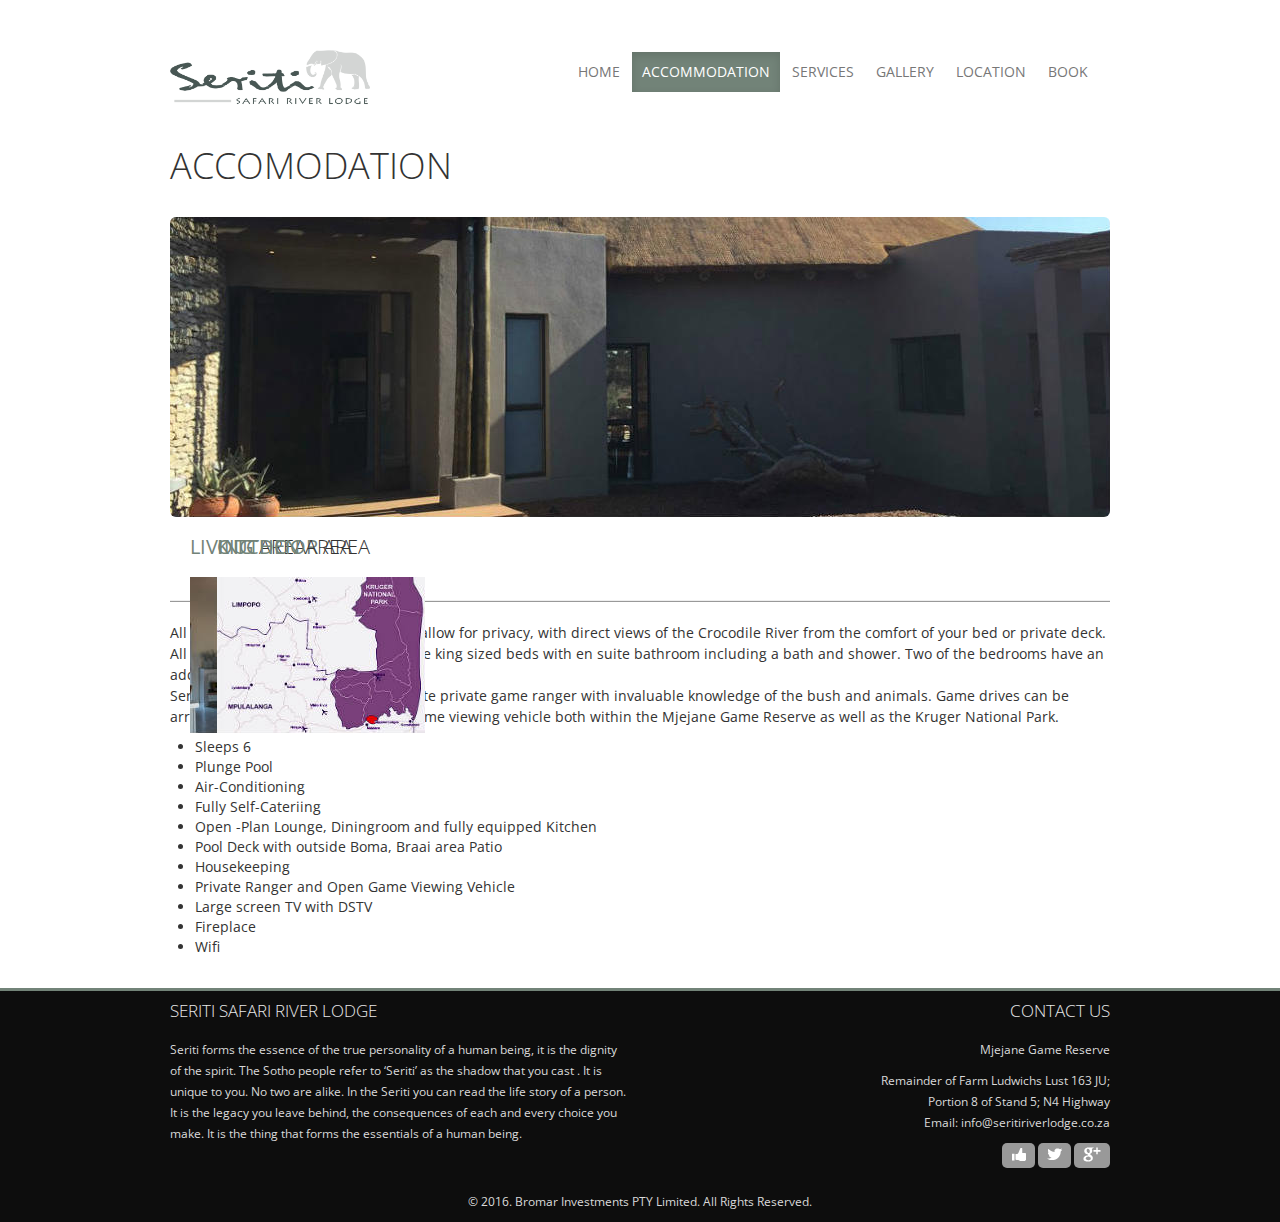
==== accomodation.html @ efa64977 "Latest Update" ====
<!DOCTYPE html>
<html lang="en"><head>
	<meta http-equiv="content-type" content="text/html; charset=UTF-8">
    <meta charset="utf-8">
    <title>Seriti Safari River Lodge</title>
    <link href="images/favicon.ico" rel="icon" type="image/x-icon" />
    <meta name="viewport" content="width=device-width, initial-scale=1.0">
    <meta name="description" content="">
    <meta name="author" content="">
	

	<link rel="stylesheet" href="bootstrap/css/bootstrap.min.css" type="text/css">
	<link rel="stylesheet" href="bootstrap/css/bootstrap-responsive.min.css" type="text/css">
	<link rel="stylesheet" href="css/hotel.css" type="text/css">
	<link rel="stylesheet" href="css/hotel-responsive.css" type="text/css">

		<link rel="stylesheet" href="js/slider/default.css" type="text/css" media="screen" />
	<link rel="stylesheet" href="css/nivo-slider.css" type="text/css" media="screen" />
	<link rel="stylesheet" href="css/socialcount-with-icons.css" type="text/css" media="screen" />
	
	<style>
		div.ui-datepicker{
			font-size:11px;
		}
	</style>
		
    <!--[if lt IE 9]>
		<link rel="stylesheet" href="css/bootstrap_ie7.css" type="text/css">
		<script src="http://html5shim.googlecode.com/svn/trunk/html5.js"></script>
	<![endif]-->
	
</head>

<body>
	<style>
  body {
    padding-top: 50px;
  }
  @media (max-width: 980px) {
    body {
      padding-top: 20px;
    }
  }
</style>

		<div class="container-fluid">
		  <div class="row"><!-- start header -->
			<div class="span4 logo">
							<a href="index.html"><img src="images/seritilogocar.jpg" alt="" width="200" height="100"/></a>						
            </div>
					
					<div class="row">
					  <div class="span8 pull-right main_menu">
					    <div class="navbar">
					      <div class="container pull-right"> <a class="btn btn-navbar" data-toggle="collapse" data-target=".nav-collapse"> <span class="icon-bar"></span> <span class="icon-bar"></span> <span class="icon-bar"></span> </a>
					        <div class="nav-collapse">
					          <ul class="nav nav-pills">
					            <li class=""><a href="index.html">Home</a></li>
					            <li class="active"><a href="accomodation.html">Accommodation</a></li>
					            <li class=""><a href="facilities.html">Services</a></li>
					            <li class=""><a href="gallery.html">Gallery</a></li>
					            <li class=""><a href="map.html">Location</a></li>
					            <li class=""><a href="book-start.html">Book</a></li>
				              </ul>
				            </div>
					        <!-- /.nav-collapse -->
				          </div>
				        </div>
					    <!-- /navbar -->
				      </div>
						
					
					
				</div>
</div>

<!-- end header -->

<!--Start of Main Section  --> 

<div class="row-fluid">	
	<div class="span12"> 
     	<br>
        <h1> Accomodation </h1>
        <br> 
        <div class="row-fluid">       
       	<img src="images/940x300Placeholderfrontlodge.jpg" alt="lodge outside" width="940" height="300" class="img-rounded"/>
        </div>
      
      <div class="container-fluid">
      <div class="row-fluid">
      	<div class="span4">
        <h3><span>LIVING</span> AREA</h3>
        <img src="images/208x156Accomodation.jpg" alt=""/>        
        </div>
        <div class="span4">
            <h3><span>OUTDOOR</span> AREA</h3>
              <img src="images/208x156mommirror.jpg" alt=""/>
        </div>
        <div class="span4">
      <h3><span>KITCHEN</span> AREA</h3>
      <img src="images/208x156map-kruger-parkpurple_4.jpg" alt=""/>  
      </div>      
        
        <br>
         <br>
          <br>
      </div>  
       </div>  
                              
        
   	</div>	 
	
</div>	

<hr />

<p>All bedrooms have been designed to allow for privacy, with direct views of the Crocodile River from the comfort of your bed or private deck. All bedrooms are air conditioned, have king sized beds with en suite bathroom including a bath and shower. Two of the bedrooms have an additional outdoor shower.
<br>
Seriti River Lodge has a full time on site private game ranger with invaluable knowledge of the bush and animals. Game drives can be arranged in your own private open game viewing vehicle both within the Mjejane Game Reserve as well as the Kruger National Park.

<br>

<ul> 
	<li>Sleeps 6</li>
	<li>Plunge Pool</li>
	<li>Air-Conditioning</li>
	<li>Fully Self-Cateriing</li>
	<li>Open -Plan Lounge, Diningroom and fully equipped Kitchen</li>
	<li>Pool Deck with outside Boma, Braai area Patio</li>
	<li>Housekeeping</li>
	<li>Private Ranger and Open Game Viewing Vehicle</li>
	<li>Large screen TV with DSTV</li>
	<li>Fireplace</li>
	<li>Wifi</li>
</ul>
</p>
                <br/>
</div>
<!-- /end of main section -->

<footer>
	<div class="container-fluid">
	<div class="row footer_section_pre">

	<div class="span6">
		<h4>Seriti Safari river lodge<span class="line"></span></h4>
<p> Seriti forms the essence of the true personality of a human being, it is the dignity of the spirit. The Sotho people refer to ‘Seriti’ as the shadow that you cast . 
It is unique to you. No two are alike. In the Seriti you can read the life story of a person. It is the legacy you leave behind, the consequences of each and every choice you make.  It is the thing that forms the essentials of a human being. </p>

       
	</div>
	<div class="span6" style="text-align:Right">
	  <h4 style="text-align:Right">Contact us<span class="line"></span></h4>
		<p>Mjejane Game Reserve</p>
		<p>Remainder of Farm Ludwichs Lust 163 JU;<br />
		  Portion 8 of Stand 5; N4 Highway<br />
	    Email: info@seritiriverlodge.co.za</p>

		<ul data-facebook-action="recommend" data-url="#" class="socialcount socialcount-small recommend grade-a">
		  <li class="facebook"><a title="Share on Facebook" href="https://www.facebook.com/seritiriverlodge/"><span class="social-icon icon-facebook"></span><span class="count"></span></a></li>
			<li class="twitter"><a title="Share on Twitter" href="https://twitter.com/intent/tweet?text=#"><span class="social-icon icon-twitter"></span><span class="count"></span></a></li>
			<li class="googleplus"><a title="Share on Google Plus" href="https://plus.appsarea.com/share?url=#"><span class="social-icon icon-googleplus"></span><span class="count"></span></a></li>
		</ul>
		<br />
	</div>
    
     <div class="span12">
		<p class="copy" span 12 style="text-align:center">© 2016. Bromar Investments PTY Limited. All Rights Reserved.</p>
        </div>
</div>
	
	</div>
	
	
</footer>

	<script src="http://maps.google.com/maps/api/js?sensor=false"></script>
	<script type="text/javascript" src="js/jquery.js"></script>
	<script type="text/javascript" src="js/jquery-ui.js"></script>
	<script type="text/javascript" src="bootstrap/js/bootstrap.js"></script>
	<script type="text/javascript" src="js/jquery.nivo.slider.js"></script>
	<script type="text/javascript" src="js/socialcount.min.js"></script>
	<script src="js/jquery.quicksand.js" type="text/javascript"></script>

	<script type="text/javascript" src="js/global.js"></script>
</body>
</html>
---- css/hotel.css ----
/*@white: #C2C2C2;*/
@import url('http://fonts.googleapis.com/css?family=Open+Sans:400,700,300&amp;subset=latin,cyrillic,greek');
article,
aside,
details,
figcaption,
figure,
footer,
header,
hgroup,
nav,
section {
  display: block;
}
audio,
canvas,
video {
  display: inline-block;
  *display: inline;
  *zoom: 1;
}
audio:not([controls]) {
  display: none;
}
html {
  font-size: 100%;
  -webkit-text-size-adjust: 100%;
  -ms-text-size-adjust: 100%;
}
a:focus {
  outline: thin dotted #333;
  outline: 5px auto -webkit-focus-ring-color;
  outline-offset: -2px;
}
a:hover,
a:active {
  outline: 0;
}
sub,
sup {
  position: relative;
  font-size: 75%;
  line-height: 0;
  vertical-align: baseline;
}
sup {
  top: -0.5em;
}
sub {
  bottom: -0.25em;
}
img {
  /* Responsive images (ensure images don't scale beyond their parents) */

  max-width: 100%;
  /* Part 1: Set a maxium relative to the parent */

  width: auto\9;
  /* IE7-8 need help adjusting responsive images */

  height: auto;
  /* Part 2: Scale the height according to the width, otherwise you get stretching */

  vertical-align: middle;
  border: 0;
  -ms-interpolation-mode: bicubic;
}
#map_canvas img,
.google-maps img {
  max-width: none;
}
button,
input,
select,
textarea {
  margin: 0;
  font-size: 100%;
  vertical-align: middle;
}
button,
input {
  *overflow: visible;
  line-height: normal;
}
button::-moz-focus-inner,
input::-moz-focus-inner {
  padding: 0;
  border: 0;
}
button,
html input[type="button"],
input[type="reset"],
input[type="submit"] {
  -webkit-appearance: button;
  cursor: pointer;
}
label,
select,
button,
input[type="button"],
input[type="reset"],
input[type="submit"],
input[type="radio"],
input[type="checkbox"] {
  cursor: pointer;
}
input[type="search"] {
  -webkit-box-sizing: content-box;
  -moz-box-sizing: content-box;
  box-sizing: content-box;
  -webkit-appearance: textfield;
}
input[type="search"]::-webkit-search-decoration,
input[type="search"]::-webkit-search-cancel-button {
  -webkit-appearance: none;
}
textarea {
  overflow: auto;
  vertical-align: top;
}
@media print {
  * {
    text-shadow: none !important;
    color: #000 !important;
    background: transparent !important;
    box-shadow: none !important;
  }
  a,
  a:visited {
    text-decoration: underline;
  }
  a[href]:after {
    content: " (" attr(href) ")";
  }
  abbr[title]:after {
    content: " (" attr(title) ")";
  }
  .ir a:after,
  a[href^="javascript:"]:after,
  a[href^="#"]:after {
    content: "";
  }
  pre,
  blockquote {
    border: 1px solid #999;
    page-break-inside: avoid;
  }
  thead {
    display: table-header-group;
  }
  tr,
  img {
    page-break-inside: avoid;
  }
  img {
    max-width: 100% !important;
  }
  @page  {
    margin: 0.5cm;
  }
  p,
  h2,
  h3 {
    orphans: 3;
    widows: 3;
  }
  h2,
  h3 {
    page-break-after: avoid;
  }
}
/*@white: #C2C2C2;*/
/*@red:                   #9d261d;*/
.clearfix {
  *zoom: 1;
}
.clearfix:before,
.clearfix:after {
  display: table;
  content: "";
  line-height: 0;
}
.clearfix:after {
  clear: both;
}
.hide-text {
  font: 0/0 a;
  color: transparent;
  text-shadow: none;
  background-color: transparent;
  border: 0;
}
.input-block-level {
  display: block;
  width: 100%;
  min-height: 30px;
  -webkit-box-sizing: border-box;
  -moz-box-sizing: border-box;
  box-sizing: border-box;
}
body {
  margin: 0;
  font-family: "Open Sans", Helvetica, Arial, sans-serif;
  font-size: 14px;
  line-height: 20px;
  color: #333333;
  background-color: #ffffff;
}
a {
  color: rgba(114,131,120,1);
  text-decoration: none;
}
a:hover {
  color: #6e0a04;
  text-decoration: underline;
}
.img-rounded {
  -webkit-border-radius: 6px;
  -moz-border-radius: 6px;
  border-radius: 6px;
}
.img-polaroid {
  padding: 4px;
  background-color: #fff;
  border: 1px solid #ccc;
  border: 1px solid rgba(0, 0, 0, 0.2);
  -webkit-box-shadow: 0 1px 3px rgba(0, 0, 0, 0.1);
  -moz-box-shadow: 0 1px 3px rgba(0, 0, 0, 0.1);
  box-shadow: 0 1px 3px rgba(0, 0, 0, 0.1);
}
.img-circle {
  -webkit-border-radius: 500px;
  -moz-border-radius: 500px;
  border-radius: 500px;
}
.row {
  margin-left: -20px;
  *zoom: 1;
}
.row:before,
.row:after {
  display: table;
  content: "";
  line-height: 0;
}
.row:after {
  clear: both;
}
[class*="span"] {
  float: left;
  min-height: 1px;
  margin-left: 20px;
}
.container,
.navbar-static-top .container,
.navbar-fixed-top .container,
.navbar-fixed-bottom .container {
  width: 940px;
}
.span12 {
  width: 940px;
}
.span11 {
  width: 860px;
}
.span10 {
  width: 780px;
}
.span9 {
  width: 700px;
}
.span8 {
  width: 620px;
}
.span7 {
  width: 540px;
}
.span6 {
  width: 460px;
}
.span5 {
  width: 380px;
}
.span4 {
  width: 300px;
}
.span3 {
  width: 220px;
}
.span2 {
  width: 140px;
}
.span1 {
  width: 60px;
}
.offset12 {
  margin-left: 980px;
}
.offset11 {
  margin-left: 900px;
}
.offset10 {
  margin-left: 820px;
}
.offset9 {
  margin-left: 740px;
}
.offset8 {
  margin-left: 660px;
}
.offset7 {
  margin-left: 580px;
}
.offset6 {
  margin-left: 500px;
}
.offset5 {
  margin-left: 420px;
}
.offset4 {
  margin-left: 340px;
}
.offset3 {
  margin-left: 260px;
}
.offset2 {
  margin-left: 180px;
}
.offset1 {
  margin-left: 100px;
}
.row-fluid {
  width: 100%;
  *zoom: 1;
}
.row-fluid:before,
.row-fluid:after {
  display: table;
  content: "";
  line-height: 0;
}
.row-fluid:after {
  clear: both;
}
.row-fluid [class*="span"] {
  display: block;
  width: 100%;
  min-height: 30px;
  -webkit-box-sizing: border-box;
  -moz-box-sizing: border-box;
  box-sizing: border-box;
  float: left;
  margin-left: 2.127659574468085%;
  *margin-left: 2.074468085106383%;
}
.row-fluid [class*="span"]:first-child {
  margin-left: 0;
}
.row-fluid .controls-row [class*="span"] + [class*="span"] {
  margin-left: 2.127659574468085%;
}
.row-fluid .span12 {
  width: 100%;
  *width: 99.94680851063829%;
}
.row-fluid .span11 {
  width: 91.48936170212765%;
  *width: 91.43617021276594%;
}
.row-fluid .span10 {
  width: 82.97872340425532%;
  *width: 82.92553191489361%;
}
.row-fluid .span9 {
  width: 74.46808510638297%;
  *width: 74.41489361702126%;
}
.row-fluid .span8 {
  width: 65.95744680851064%;
  *width: 65.90425531914893%;
}
.row-fluid .span7 {
  width: 57.44680851063829%;
  *width: 57.39361702127659%;
}
.row-fluid .span6 {
  width: 48.93617021276595%;
  *width: 48.88297872340425%;
}
.row-fluid .span5 {
  width: 40.42553191489362%;
  *width: 40.37234042553192%;
}
.row-fluid .span4 {
  width: 31.914893617021278%;
  *width: 31.861702127659576%;
}
.row-fluid .span3 {
  width: 23.404255319148934%;
  *width: 23.351063829787233%;
}
.row-fluid .span2 {
  width: 14.893617021276595%;
  *width: 14.840425531914894%;
}
.row-fluid .span1 {
  width: 6.382978723404255%;
  *width: 6.329787234042553%;
}
.row-fluid .offset12 {
  margin-left: 104.25531914893617%;
  *margin-left: 104.14893617021275%;
}
.row-fluid .offset12:first-child {
  margin-left: 102.12765957446808%;
  *margin-left: 102.02127659574467%;
}
.row-fluid .offset11 {
  margin-left: 95.74468085106382%;
  *margin-left: 95.6382978723404%;
}
.row-fluid .offset11:first-child {
  margin-left: 93.61702127659574%;
  *margin-left: 93.51063829787232%;
}
.row-fluid .offset10 {
  margin-left: 87.23404255319149%;
  *margin-left: 87.12765957446807%;
}
.row-fluid .offset10:first-child {
  margin-left: 85.1063829787234%;
  *margin-left: 84.99999999999999%;
}
.row-fluid .offset9 {
  margin-left: 78.72340425531914%;
  *margin-left: 78.61702127659572%;
}
.row-fluid .offset9:first-child {
  margin-left: 76.59574468085106%;
  *margin-left: 76.48936170212764%;
}
.row-fluid .offset8 {
  margin-left: 70.2127659574468%;
  *margin-left: 70.10638297872339%;
}
.row-fluid .offset8:first-child {
  margin-left: 68.08510638297872%;
  *margin-left: 67.9787234042553%;
}
.row-fluid .offset7 {
  margin-left: 61.70212765957446%;
  *margin-left: 61.59574468085106%;
}
.row-fluid .offset7:first-child {
  margin-left: 59.574468085106375%;
  *margin-left: 59.46808510638297%;
}
.row-fluid .offset6 {
  margin-left: 53.191489361702125%;
  *margin-left: 53.085106382978715%;
}
.row-fluid .offset6:first-child {
  margin-left: 51.063829787234035%;
  *margin-left: 50.95744680851063%;
}
.row-fluid .offset5 {
  margin-left: 44.68085106382979%;
  *margin-left: 44.57446808510638%;
}
.row-fluid .offset5:first-child {
  margin-left: 42.5531914893617%;
  *margin-left: 42.4468085106383%;
}
.row-fluid .offset4 {
  margin-left: 36.170212765957444%;
  *margin-left: 36.06382978723405%;
}
.row-fluid .offset4:first-child {
  margin-left: 34.04255319148936%;
  *margin-left: 33.93617021276596%;
}
.row-fluid .offset3 {
  margin-left: 27.659574468085104%;
  *margin-left: 27.5531914893617%;
}
.row-fluid .offset3:first-child {
  margin-left: 25.53191489361702%;
  *margin-left: 25.425531914893618%;
}
.row-fluid .offset2 {
  margin-left: 19.148936170212764%;
  *margin-left: 19.04255319148936%;
}
.row-fluid .offset2:first-child {
  margin-left: 17.02127659574468%;
  *margin-left: 16.914893617021278%;
}
.row-fluid .offset1 {
  margin-left: 10.638297872340425%;
  *margin-left: 10.53191489361702%;
}
.row-fluid .offset1:first-child {
  margin-left: 8.51063829787234%;
  *margin-left: 8.404255319148938%;
}
[class*="span"].hide,
.row-fluid [class*="span"].hide {
  display: none;
}
[class*="span"].pull-right,
.row-fluid [class*="span"].pull-right {
  float: right;
}
.container {
  margin-right: auto;
  margin-left: auto;
  *zoom: 1;
}
.container:before,
.container:after {
  display: table;
  content: "";
  line-height: 0;
}
.container:after {
  clear: both;
}
.container-fluid {
  padding-right: 20px;
  padding-left: 20px;
  *zoom: 1;
}
.container-fluid:before,
.container-fluid:after {
  display: table;
  content: "";
  line-height: 0;
}
.container-fluid:after {
  clear: both;
}
p {
  margin: 0 0 10px;
}
.lead {
  margin-bottom: 20px;
  font-size: 21px;
  font-weight: 200;
  line-height: 30px;
}
small {
  font-size: 85%;
}
strong {
  font-weight: bold;
}
em {
  font-style: italic;
}
cite {
  font-style: normal;
}
.muted {
  color: #999999;
}
a.muted:hover {
  color: #808080;
}
.text-warning {
  color: #c09853;
}
a.text-warning:hover {
  color: #a47e3c;
}
.text-error {
  color: #b94a48;
}
a.text-error:hover {
  color: #953b39;
}
.text-info {
  color: #3a87ad;
}
a.text-info:hover {
  color: #2d6987;
}
.text-success {
  color: #468847;
}
a.text-success:hover {
  color: #356635;
}
h1,
h2,
h3,
h4,
h5,
h6 {
  margin: 10px 0;
  font-family: inherit;
  font-weight: 100;
  line-height: 20px;
  color: inherit;
  text-rendering: optimizelegibility;
}
h1 small,
h2 small,
h3 small,
h4 small,
h5 small,
h6 small {
  font-weight: normal;
  line-height: 1;
  color: #999999;
}
h1,
h2,
h3 {
  line-height: 40px;
}
h1 {
  font-size: 38.5px;
}
h2 {
  font-size: 31.5px;
}
h3 {
  font-size: 24.5px;
}
h4 {
  font-size: 17.5px;
}
h5 {
  font-size: 14px;
}
h6 {
  font-size: 11.9px;
}
h1 small {
  font-size: 24.5px;
}
h2 small {
  font-size: 17.5px;
}
h3 small {
  font-size: 14px;
}
h4 small {
  font-size: 14px;
}
.page-header {
  padding-bottom: 9px;
  margin: 20px 0 30px;
  border-bottom: 1px solid #eeeeee;
}
ul,
ol {
  padding: 0;
  margin: 0 0 10px 25px;
}
ul ul,
ul ol,
ol ol,
ol ul {
  margin-bottom: 0;
}
li {
  line-height: 20px;
}
ul.unstyled,
ol.unstyled {
  margin-left: 0;
  list-style: none;
}
ul.inline,
ol.inline {
  margin-left: 0;
  list-style: none;
}
ul.inline  > li,
ol.inline  > li {
  display: inline-block;
  padding-left: 5px;
  padding-right: 5px;
}
dl {
  margin-bottom: 20px;
}
dt,
dd {
  line-height: 20px;
}
dt {
  font-weight: bold;
}
dd {
  margin-left: 10px;
}
.dl-horizontal {
  *zoom: 1;
}
.dl-horizontal:before,
.dl-horizontal:after {
  display: table;
  content: "";
  line-height: 0;
}
.dl-horizontal:after {
  clear: both;
}
.dl-horizontal dt {
  float: left;
  width: 160px;
  clear: left;
  text-align: right;
  overflow: hidden;
  text-overflow: ellipsis;
  white-space: nowrap;
}
.dl-horizontal dd {
  margin-left: 180px;
}
hr {
  margin: 20px 0;
  border: 0;
  border-top: 1px solid #eeeeee;
  border-bottom: 1px solid #ffffff;
}
abbr[title],
abbr[data-original-title] {
  cursor: help;
  border-bottom: 1px dotted #999999;
}
abbr.initialism {
  font-size: 90%;
  text-transform: uppercase;
}
blockquote {
  padding: 0 0 0 15px;
  margin: 0 0 20px;
  border-left: 5px solid #eeeeee;
}
blockquote p {
  margin-bottom: 0;
  font-size: 16px;
  font-weight: 300;
  line-height: 25px;
}
blockquote small {
  display: block;
  line-height: 20px;
  color: #999999;
}
blockquote small:before {
  content: '\2014 \00A0';
}
blockquote.pull-right {
  float: right;
  padding-right: 15px;
  padding-left: 0;
  border-right: 5px solid #eeeeee;
  border-left: 0;
}
blockquote.pull-right p,
blockquote.pull-right small {
  text-align: right;
}
blockquote.pull-right small:before {
  content: '';
}
blockquote.pull-right small:after {
  content: '\00A0 \2014';
}
q:before,
q:after,
blockquote:before,
blockquote:after {
  content: "";
}
address {
  display: block;
  margin-bottom: 20px;
  font-style: normal;
  line-height: 20px;
}
code,
pre {
  padding: 0 3px 2px;
  font-family: Monaco, Menlo, Consolas, "Courier New", monospace;
  font-size: 12px;
  color: #333333;
  -webkit-border-radius: 3px;
  -moz-border-radius: 3px;
  border-radius: 3px;
}
code {
  padding: 2px 4px;
  color: #d14;
  background-color: #f7f7f9;
  border: 1px solid #e1e1e8;
  white-space: nowrap;
}
pre {
  display: block;
  padding: 9.5px;
  margin: 0 0 10px;
  font-size: 13px;
  line-height: 20px;
  word-break: break-all;
  word-wrap: break-word;
  white-space: pre;
  white-space: pre-wrap;
  background-color: #f5f5f5;
  border: 1px solid #ccc;
  border: 1px solid rgba(0, 0, 0, 0.15);
  -webkit-border-radius: 4px;
  -moz-border-radius: 4px;
  border-radius: 4px;
}
pre.prettyprint {
  margin-bottom: 20px;
}
pre code {
  padding: 0;
  color: inherit;
  white-space: pre;
  white-space: pre-wrap;
  background-color: transparent;
  border: 0;
}
.pre-scrollable {
  max-height: 340px;
  overflow-y: scroll;
}
form {
  margin: 0 0 20px;
}
fieldset {
  padding: 0;
  margin: 0;
  border: 0;
}
legend {
  display: block;
  width: 100%;
  padding: 0;
  margin-bottom: 20px;
  font-size: 21px;
  line-height: 40px;
  color: #333333;
  border: 0;
  border-bottom: 1px solid #e5e5e5;
}
legend small {
  font-size: 15px;
  color: #999999;
}
label,
input,
button,
select,
textarea {
  font-size: 14px;
  font-weight: normal;
  line-height: 20px;
}
input,
button,
select,
textarea {
  font-family: "Open Sans", Helvetica, Arial, sans-serif;
}
label {
  display: block;
  margin-bottom: 5px;
}
select,
textarea,
input[type="text"],
input[type="password"],
input[type="datetime"],
input[type="datetime-local"],
input[type="date"],
input[type="month"],
input[type="time"],
input[type="week"],
input[type="number"],
input[type="email"],
input[type="url"],
input[type="search"],
input[type="tel"],
input[type="color"],
.uneditable-input {
  display: inline-block;
  height: 20px;
  padding: 4px 6px;
  margin-bottom: 10px;
  font-size: 14px;
  line-height: 20px;
  color: #555555;
  -webkit-border-radius: 3px;
  -moz-border-radius: 3px;
  border-radius: 3px;
  vertical-align: middle;
}
input,
textarea,
.uneditable-input {
  width: 206px;
}
textarea {
  height: auto;
}
textarea,
input[type="text"],
input[type="password"],
input[type="datetime"],
input[type="datetime-local"],
input[type="date"],
input[type="month"],
input[type="time"],
input[type="week"],
input[type="number"],
input[type="email"],
input[type="url"],
input[type="search"],
input[type="tel"],
input[type="color"],
.uneditable-input {
  background-color: #ffffff;
  border: 1px solid #cccccc;
  -webkit-box-shadow: inset 0 1px 1px rgba(0, 0, 0, 0.075);
  -moz-box-shadow: inset 0 1px 1px rgba(0, 0, 0, 0.075);
  box-shadow: inset 0 1px 1px rgba(0, 0, 0, 0.075);
  -webkit-transition: border linear .2s, box-shadow linear .2s;
  -moz-transition: border linear .2s, box-shadow linear .2s;
  -o-transition: border linear .2s, box-shadow linear .2s;
  transition: border linear .2s, box-shadow linear .2s;
}
textarea:focus,
input[type="text"]:focus,
input[type="password"]:focus,
input[type="datetime"]:focus,
input[type="datetime-local"]:focus,
input[type="date"]:focus,
input[type="month"]:focus,
input[type="time"]:focus,
input[type="week"]:focus,
input[type="number"]:focus,
input[type="email"]:focus,
input[type="url"]:focus,
input[type="search"]:focus,
input[type="tel"]:focus,
input[type="color"]:focus,
.uneditable-input:focus {
  border-color: rgba(82, 168, 236, 0.8);
  outline: 0;
  outline: thin dotted \9;
  /* IE6-9 */

  -webkit-box-shadow: inset 0 1px 1px rgba(0,0,0,.075), 0 0 8px rgba(82,168,236,.6);
  -moz-box-shadow: inset 0 1px 1px rgba(0,0,0,.075), 0 0 8px rgba(82,168,236,.6);
  box-shadow: inset 0 1px 1px rgba(0,0,0,.075), 0 0 8px rgba(82,168,236,.6);
}
input[type="radio"],
input[type="checkbox"] {
  margin: 4px 0 0;
  *margin-top: 0;
  /* IE7 */

  margin-top: 1px \9;
  /* IE8-9 */

  line-height: normal;
}
input[type="file"],
input[type="image"],
input[type="submit"],
input[type="reset"],
input[type="button"],
input[type="radio"],
input[type="checkbox"] {
  width: auto;
}
select,
input[type="file"] {
  height: 30px;
  /* In IE7, the height of the select element cannot be changed by height, only font-size */

  *margin-top: 4px;
  /* For IE7, add top margin to align select with labels */

  line-height: 30px;
}
select {
  width: 220px;
  border: 1px solid #cccccc;
  background-color: #ffffff;
}
select[multiple],
select[size] {
  height: auto;
}
select:focus,
input[type="file"]:focus,
input[type="radio"]:focus,
input[type="checkbox"]:focus {
  outline: thin dotted #333;
  outline: 5px auto -webkit-focus-ring-color;
  outline-offset: -2px;
}
.uneditable-input,
.uneditable-textarea {
  color: #999999;
  background-color: #fcfcfc;
  border-color: #cccccc;
  -webkit-box-shadow: inset 0 1px 2px rgba(0, 0, 0, 0.025);
  -moz-box-shadow: inset 0 1px 2px rgba(0, 0, 0, 0.025);
  box-shadow: inset 0 1px 2px rgba(0, 0, 0, 0.025);
  cursor: not-allowed;
}
.uneditable-input {
  overflow: hidden;
  white-space: nowrap;
}
.uneditable-textarea {
  width: auto;
  height: auto;
}
input:-moz-placeholder,
textarea:-moz-placeholder {
  color: #999999;
}
input:-ms-input-placeholder,
textarea:-ms-input-placeholder {
  color: #999999;
}
input::-webkit-input-placeholder,
textarea::-webkit-input-placeholder {
  color: #999999;
}
.radio,
.checkbox {
  min-height: 20px;
  padding-left: 20px;
}
.radio input[type="radio"],
.checkbox input[type="checkbox"] {
  float: left;
  margin-left: -20px;
}
.controls > .radio:first-child,
.controls > .checkbox:first-child {
  padding-top: 5px;
}
.radio.inline,
.checkbox.inline {
  display: inline-block;
  padding-top: 5px;
  margin-bottom: 0;
  vertical-align: middle;
}
.radio.inline + .radio.inline,
.checkbox.inline + .checkbox.inline {
  margin-left: 10px;
}
.input-mini {
  width: 60px;
}
.input-small {
  width: 90px;
}
.input-medium {
  width: 150px;
}
.input-large {
  width: 210px;
}
.input-xlarge {
  width: 270px;
}
.input-xxlarge {
  width: 530px;
}
input[class*="span"],
select[class*="span"],
textarea[class*="span"],
.uneditable-input[class*="span"],
.row-fluid input[class*="span"],
.row-fluid select[class*="span"],
.row-fluid textarea[class*="span"],
.row-fluid .uneditable-input[class*="span"] {
  float: none;
  margin-left: 0;
}
.input-append input[class*="span"],
.input-append .uneditable-input[class*="span"],
.input-prepend input[class*="span"],
.input-prepend .uneditable-input[class*="span"],
.row-fluid input[class*="span"],
.row-fluid select[class*="span"],
.row-fluid textarea[class*="span"],
.row-fluid .uneditable-input[class*="span"],
.row-fluid .input-prepend [class*="span"],
.row-fluid .input-append [class*="span"] {
  display: inline-block;
}
input,
textarea,
.uneditable-input {
  margin-left: 0;
}
.controls-row [class*="span"] + [class*="span"] {
  margin-left: 20px;
}
input.span12, textarea.span12, .uneditable-input.span12 {
  width: 926px;
}
input.span11, textarea.span11, .uneditable-input.span11 {
  width: 846px;
}
input.span10, textarea.span10, .uneditable-input.span10 {
  width: 766px;
}
input.span9, textarea.span9, .uneditable-input.span9 {
  width: 686px;
}
input.span8, textarea.span8, .uneditable-input.span8 {
  width: 606px;
}
input.span7, textarea.span7, .uneditable-input.span7 {
  width: 526px;
}
input.span6, textarea.span6, .uneditable-input.span6 {
  width: 446px;
}
input.span5, textarea.span5, .uneditable-input.span5 {
  width: 366px;
}
input.span4, textarea.span4, .uneditable-input.span4 {
  width: 286px;
}
input.span3, textarea.span3, .uneditable-input.span3 {
  width: 206px;
}
input.span2, textarea.span2, .uneditable-input.span2 {
  width: 126px;
}
input.span1, textarea.span1, .uneditable-input.span1 {
  width: 46px;
}
.controls-row {
  *zoom: 1;
}
.controls-row:before,
.controls-row:after {
  display: table;
  content: "";
  line-height: 0;
}
.controls-row:after {
  clear: both;
}
.controls-row [class*="span"],
.row-fluid .controls-row [class*="span"] {
  float: left;
}
.controls-row .checkbox[class*="span"],
.controls-row .radio[class*="span"] {
  padding-top: 5px;
}
input[disabled],
select[disabled],
textarea[disabled],
input[readonly],
select[readonly],
textarea[readonly] {
  cursor: not-allowed;
  background-color: #eeeeee;
}
input[type="radio"][disabled],
input[type="checkbox"][disabled],
input[type="radio"][readonly],
input[type="checkbox"][readonly] {
  background-color: transparent;
}
.control-group.warning .control-label,
.control-group.warning .help-block,
.control-group.warning .help-inline {
  color: #c09853;
}
.control-group.warning .checkbox,
.control-group.warning .radio,
.control-group.warning input,
.control-group.warning select,
.control-group.warning textarea {
  color: #c09853;
}
.control-group.warning input,
.control-group.warning select,
.control-group.warning textarea {
  border-color: #c09853;
  -webkit-box-shadow: inset 0 1px 1px rgba(0, 0, 0, 0.075);
  -moz-box-shadow: inset 0 1px 1px rgba(0, 0, 0, 0.075);
  box-shadow: inset 0 1px 1px rgba(0, 0, 0, 0.075);
}
.control-group.warning input:focus,
.control-group.warning select:focus,
.control-group.warning textarea:focus {
  border-color: #a47e3c;
  -webkit-box-shadow: inset 0 1px 1px rgba(0, 0, 0, 0.075), 0 0 6px #dbc59e;
  -moz-box-shadow: inset 0 1px 1px rgba(0, 0, 0, 0.075), 0 0 6px #dbc59e;
  box-shadow: inset 0 1px 1px rgba(0, 0, 0, 0.075), 0 0 6px #dbc59e;
}
.control-group.warning .input-prepend .add-on,
.control-group.warning .input-append .add-on {
  color: #c09853;
  background-color: #fcf8e3;
  border-color: #c09853;
}
.control-group.error .control-label,
.control-group.error .help-block,
.control-group.error .help-inline {
  color: #b94a48;
}
.control-group.error .checkbox,
.control-group.error .radio,
.control-group.error input,
.control-group.error select,
.control-group.error textarea {
  color: #b94a48;
}
.control-group.error input,
.control-group.error select,
.control-group.error textarea {
  border-color: #b94a48;
  -webkit-box-shadow: inset 0 1px 1px rgba(0, 0, 0, 0.075);
  -moz-box-shadow: inset 0 1px 1px rgba(0, 0, 0, 0.075);
  box-shadow: inset 0 1px 1px rgba(0, 0, 0, 0.075);
}
.control-group.error input:focus,
.control-group.error select:focus,
.control-group.error textarea:focus {
  border-color: #953b39;
  -webkit-box-shadow: inset 0 1px 1px rgba(0, 0, 0, 0.075), 0 0 6px #d59392;
  -moz-box-shadow: inset 0 1px 1px rgba(0, 0, 0, 0.075), 0 0 6px #d59392;
  box-shadow: inset 0 1px 1px rgba(0, 0, 0, 0.075), 0 0 6px #d59392;
}
.control-group.error .input-prepend .add-on,
.control-group.error .input-append .add-on {
  color: #b94a48;
  background-color: #f2dede;
  border-color: #b94a48;
}
.control-group.success .control-label,
.control-group.success .help-block,
.control-group.success .help-inline {
  color: #468847;
}
.control-group.success .checkbox,
.control-group.success .radio,
.control-group.success input,
.control-group.success select,
.control-group.success textarea {
  color: #468847;
}
.control-group.success input,
.control-group.success select,
.control-group.success textarea {
  border-color: #468847;
  -webkit-box-shadow: inset 0 1px 1px rgba(0, 0, 0, 0.075);
  -moz-box-shadow: inset 0 1px 1px rgba(0, 0, 0, 0.075);
  box-shadow: inset 0 1px 1px rgba(0, 0, 0, 0.075);
}
.control-group.success input:focus,
.control-group.success select:focus,
.control-group.success textarea:focus {
  border-color: #356635;
  -webkit-box-shadow: inset 0 1px 1px rgba(0, 0, 0, 0.075), 0 0 6px #7aba7b;
  -moz-box-shadow: inset 0 1px 1px rgba(0, 0, 0, 0.075), 0 0 6px #7aba7b;
  box-shadow: inset 0 1px 1px rgba(0, 0, 0, 0.075), 0 0 6px #7aba7b;
}
.control-group.success .input-prepend .add-on,
.control-group.success .input-append .add-on {
  color: #468847;
  background-color: #dff0d8;
  border-color: #468847;
}
.control-group.info .control-label,
.control-group.info .help-block,
.control-group.info .help-inline {
  color: #3a87ad;
}
.control-group.info .checkbox,
.control-group.info .radio,
.control-group.info input,
.control-group.info select,
.control-group.info textarea {
  color: #3a87ad;
}
.control-group.info input,
.control-group.info select,
.control-group.info textarea {
  border-color: #3a87ad;
  -webkit-box-shadow: inset 0 1px 1px rgba(0, 0, 0, 0.075);
  -moz-box-shadow: inset 0 1px 1px rgba(0, 0, 0, 0.075);
  box-shadow: inset 0 1px 1px rgba(0, 0, 0, 0.075);
}
.control-group.info input:focus,
.control-group.info select:focus,
.control-group.info textarea:focus {
  border-color: #2d6987;
  -webkit-box-shadow: inset 0 1px 1px rgba(0, 0, 0, 0.075), 0 0 6px #7ab5d3;
  -moz-box-shadow: inset 0 1px 1px rgba(0, 0, 0, 0.075), 0 0 6px #7ab5d3;
  box-shadow: inset 0 1px 1px rgba(0, 0, 0, 0.075), 0 0 6px #7ab5d3;
}
.control-group.info .input-prepend .add-on,
.control-group.info .input-append .add-on {
  color: #3a87ad;
  background-color: #d9edf7;
  border-color: #3a87ad;
}
input:focus:invalid,
textarea:focus:invalid,
select:focus:invalid {
  color: #b94a48;
  border-color: #ee5f5b;
}
input:focus:invalid:focus,
textarea:focus:invalid:focus,
select:focus:invalid:focus {
  border-color: #e9322d;
  -webkit-box-shadow: 0 0 6px #f8b9b7;
  -moz-box-shadow: 0 0 6px #f8b9b7;
  box-shadow: 0 0 6px #f8b9b7;
}
.form-actions {
  padding: 19px 20px 20px;
  margin-top: 20px;
  margin-bottom: 20px;
  background-color: #f5f5f5;
  border-top: 1px solid #e5e5e5;
  *zoom: 1;
}
.form-actions:before,
.form-actions:after {
  display: table;
  content: "";
  line-height: 0;
}
.form-actions:after {
  clear: both;
}
.help-block,
.help-inline {
  color: #595959;
}
.help-block {
  display: block;
  margin-bottom: 10px;
}
.help-inline {
  display: inline-block;
  *display: inline;
  /* IE7 inline-block hack */

  *zoom: 1;
  vertical-align: middle;
  padding-left: 5px;
}
.input-append,
.input-prepend {
  margin-bottom: 5px;
  font-size: 0;
  white-space: nowrap;
}
.input-append input,
.input-prepend input,
.input-append select,
.input-prepend select,
.input-append .uneditable-input,
.input-prepend .uneditable-input,
.input-append .dropdown-menu,
.input-prepend .dropdown-menu {
  font-size: 14px;
}
.input-append input,
.input-prepend input,
.input-append select,
.input-prepend select,
.input-append .uneditable-input,
.input-prepend .uneditable-input {
  position: relative;
  margin-bottom: 0;
  *margin-left: 0;
  vertical-align: top;
  -webkit-border-radius: 0 3px 3px 0;
  -moz-border-radius: 0 3px 3px 0;
  border-radius: 0 3px 3px 0;
}
.input-append input:focus,
.input-prepend input:focus,
.input-append select:focus,
.input-prepend select:focus,
.input-append .uneditable-input:focus,
.input-prepend .uneditable-input:focus {
  z-index: 2;
}
.input-append .add-on,
.input-prepend .add-on {
  display: inline-block;
  width: auto;
  height: 20px;
  min-width: 16px;
  padding: 4px 5px;
  font-size: 14px;
  font-weight: normal;
  line-height: 20px;
  text-align: center;
  text-shadow: 0 1px 0 #ffffff;
  background-color: #eeeeee;
  border: 1px solid #ccc;
}
.input-append .add-on,
.input-prepend .add-on,
.input-append .btn,
.input-prepend .btn,
.input-append .btn-group > .dropdown-toggle,
.input-prepend .btn-group > .dropdown-toggle {
  vertical-align: top;
  -webkit-border-radius: 0;
  -moz-border-radius: 0;
  border-radius: 0;
}
.input-append .active,
.input-prepend .active {
  background-color: #a9dba9;
  border-color: #46a546;
}
.input-prepend .add-on,
.input-prepend .btn {
  margin-right: -1px;
}
.input-prepend .add-on:first-child,
.input-prepend .btn:first-child {
  -webkit-border-radius: 3px 0 0 3px;
  -moz-border-radius: 3px 0 0 3px;
  border-radius: 3px 0 0 3px;
}
.input-append input,
.input-append select,
.input-append .uneditable-input {
  -webkit-border-radius: 3px 0 0 3px;
  -moz-border-radius: 3px 0 0 3px;
  border-radius: 3px 0 0 3px;
}
.input-append input + .btn-group .btn:last-child,
.input-append select + .btn-group .btn:last-child,
.input-append .uneditable-input + .btn-group .btn:last-child {
  -webkit-border-radius: 0 3px 3px 0;
  -moz-border-radius: 0 3px 3px 0;
  border-radius: 0 3px 3px 0;
}
.input-append .add-on,
.input-append .btn,
.input-append .btn-group {
  margin-left: -1px;
}
.input-append .add-on:last-child,
.input-append .btn:last-child,
.input-append .btn-group:last-child > .dropdown-toggle {
  -webkit-border-radius: 0 3px 3px 0;
  -moz-border-radius: 0 3px 3px 0;
  border-radius: 0 3px 3px 0;
}
.input-prepend.input-append input,
.input-prepend.input-append select,
.input-prepend.input-append .uneditable-input {
  -webkit-border-radius: 0;
  -moz-border-radius: 0;
  border-radius: 0;
}
.input-prepend.input-append input + .btn-group .btn,
.input-prepend.input-append select + .btn-group .btn,
.input-prepend.input-append .uneditable-input + .btn-group .btn {
  -webkit-border-radius: 0 3px 3px 0;
  -moz-border-radius: 0 3px 3px 0;
  border-radius: 0 3px 3px 0;
}
.input-prepend.input-append .add-on:first-child,
.input-prepend.input-append .btn:first-child {
  margin-right: -1px;
  -webkit-border-radius: 3px 0 0 3px;
  -moz-border-radius: 3px 0 0 3px;
  border-radius: 3px 0 0 3px;
}
.input-prepend.input-append .add-on:last-child,
.input-prepend.input-append .btn:last-child {
  margin-left: -1px;
  -webkit-border-radius: 0 3px 3px 0;
  -moz-border-radius: 0 3px 3px 0;
  border-radius: 0 3px 3px 0;
}
.input-prepend.input-append .btn-group:first-child {
  margin-left: 0;
}
input.search-query {
  padding-right: 14px;
  padding-right: 4px \9;
  padding-left: 14px;
  padding-left: 4px \9;
  /* IE7-8 doesn't have border-radius, so don't indent the padding */

  margin-bottom: 0;
  -webkit-border-radius: 15px;
  -moz-border-radius: 15px;
  border-radius: 15px;
}
/* Allow for input prepend/append in search forms */
.form-search .input-append .search-query,
.form-search .input-prepend .search-query {
  -webkit-border-radius: 0;
  -moz-border-radius: 0;
  border-radius: 0;
}
.form-search .input-append .search-query {
  -webkit-border-radius: 14px 0 0 14px;
  -moz-border-radius: 14px 0 0 14px;
  border-radius: 14px 0 0 14px;
}
.form-search .input-append .btn {
  -webkit-border-radius: 0 14px 14px 0;
  -moz-border-radius: 0 14px 14px 0;
  border-radius: 0 14px 14px 0;
}
.form-search .input-prepend .search-query {
  -webkit-border-radius: 0 14px 14px 0;
  -moz-border-radius: 0 14px 14px 0;
  border-radius: 0 14px 14px 0;
}
.form-search .input-prepend .btn {
  -webkit-border-radius: 14px 0 0 14px;
  -moz-border-radius: 14px 0 0 14px;
  border-radius: 14px 0 0 14px;
}
.form-search input,
.form-inline input,
.form-horizontal input,
.form-search textarea,
.form-inline textarea,
.form-horizontal textarea,
.form-search select,
.form-inline select,
.form-horizontal select,
.form-search .help-inline,
.form-inline .help-inline,
.form-horizontal .help-inline,
.form-search .uneditable-input,
.form-inline .uneditable-input,
.form-horizontal .uneditable-input,
.form-search .input-prepend,
.form-inline .input-prepend,
.form-horizontal .input-prepend,
.form-search .input-append,
.form-inline .input-append,
.form-horizontal .input-append {
  display: inline-block;
  *display: inline;
  /* IE7 inline-block hack */

  *zoom: 1;
  margin-bottom: 0;
  vertical-align: middle;
}
.form-search .hide,
.form-inline .hide,
.form-horizontal .hide {
  display: none;
}
.form-search label,
.form-inline label,
.form-search .btn-group,
.form-inline .btn-group {
  display: inline-block;
}
.form-search .input-append,
.form-inline .input-append,
.form-search .input-prepend,
.form-inline .input-prepend {
  margin-bottom: 0;
}
.form-search .radio,
.form-search .checkbox,
.form-inline .radio,
.form-inline .checkbox {
  padding-left: 0;
  margin-bottom: 0;
  vertical-align: middle;
}
.form-search .radio input[type="radio"],
.form-search .checkbox input[type="checkbox"],
.form-inline .radio input[type="radio"],
.form-inline .checkbox input[type="checkbox"] {
  float: left;
  margin-right: 3px;
  margin-left: 0;
}
.control-group {
  margin-bottom: 10px;
}
legend + .control-group {
  margin-top: 20px;
  -webkit-margin-top-collapse: separate;
}
.form-horizontal .control-group {
  margin-bottom: 20px;
  *zoom: 1;
}
.form-horizontal .control-group:before,
.form-horizontal .control-group:after {
  display: table;
  content: "";
  line-height: 0;
}
.form-horizontal .control-group:after {
  clear: both;
}
.form-horizontal .control-label {
  float: left;
  width: 160px;
  padding-top: 5px;
  text-align: right;
}
.form-horizontal .controls {
  *display: inline-block;
  *padding-left: 20px;
  margin-left: 180px;
  *margin-left: 0;
}
.form-horizontal .controls:first-child {
  *padding-left: 180px;
}
.form-horizontal .help-block {
  margin-bottom: 0;
}
.form-horizontal input + .help-block,
.form-horizontal select + .help-block,
.form-horizontal textarea + .help-block,
.form-horizontal .uneditable-input + .help-block,
.form-horizontal .input-prepend + .help-block,
.form-horizontal .input-append + .help-block {
  margin-top: 10px;
}
.form-horizontal .form-actions {
  padding-left: 180px;
}
table {
  max-width: 100%;
  background-color: transparent;
  border-collapse: collapse;
  border-spacing: 0;
}
.table {
  width: 100%;
  margin-bottom: 20px;
}
.table th,
.table td {
  padding: 8px;
  line-height: 20px;
  text-align: left;
  vertical-align: top;
  border-top: 1px solid #dddddd;
}
.table th {
  font-weight: bold;
}
.table thead th {
  vertical-align: bottom;
}
.table caption + thead tr:first-child th,
.table caption + thead tr:first-child td,
.table colgroup + thead tr:first-child th,
.table colgroup + thead tr:first-child td,
.table thead:first-child tr:first-child th,
.table thead:first-child tr:first-child td {
  border-top: 0;
}
.table tbody + tbody {
  border-top: 2px solid #dddddd;
}
.table .table {
  background-color: #ffffff;
}
.table-condensed th,
.table-condensed td {
  padding: 4px 5px;
}
.table-bordered {
  border: 1px solid #dddddd;
  border-collapse: separate;
  *border-collapse: collapse;
  border-left: 0;
  -webkit-border-radius: 4px;
  -moz-border-radius: 4px;
  border-radius: 4px;
}
.table-bordered th,
.table-bordered td {
  border-left: 1px solid #dddddd;
}
.table-bordered caption + thead tr:first-child th,
.table-bordered caption + tbody tr:first-child th,
.table-bordered caption + tbody tr:first-child td,
.table-bordered colgroup + thead tr:first-child th,
.table-bordered colgroup + tbody tr:first-child th,
.table-bordered colgroup + tbody tr:first-child td,
.table-bordered thead:first-child tr:first-child th,
.table-bordered tbody:first-child tr:first-child th,
.table-bordered tbody:first-child tr:first-child td {
  border-top: 0;
}
.table-bordered thead:first-child tr:first-child > th:first-child,
.table-bordered tbody:first-child tr:first-child > td:first-child {
  -webkit-border-top-left-radius: 4px;
  -moz-border-radius-topleft: 4px;
  border-top-left-radius: 4px;
}
.table-bordered thead:first-child tr:first-child > th:last-child,
.table-bordered tbody:first-child tr:first-child > td:last-child {
  -webkit-border-top-right-radius: 4px;
  -moz-border-radius-topright: 4px;
  border-top-right-radius: 4px;
}
.table-bordered thead:last-child tr:last-child > th:first-child,
.table-bordered tbody:last-child tr:last-child > td:first-child,
.table-bordered tfoot:last-child tr:last-child > td:first-child {
  -webkit-border-bottom-left-radius: 4px;
  -moz-border-radius-bottomleft: 4px;
  border-bottom-left-radius: 4px;
}
.table-bordered thead:last-child tr:last-child > th:last-child,
.table-bordered tbody:last-child tr:last-child > td:last-child,
.table-bordered tfoot:last-child tr:last-child > td:last-child {
  -webkit-border-bottom-right-radius: 4px;
  -moz-border-radius-bottomright: 4px;
  border-bottom-right-radius: 4px;
}
.table-bordered tfoot + tbody:last-child tr:last-child td:first-child {
  -webkit-border-bottom-left-radius: 0;
  -moz-border-radius-bottomleft: 0;
  border-bottom-left-radius: 0;
}
.table-bordered tfoot + tbody:last-child tr:last-child td:last-child {
  -webkit-border-bottom-right-radius: 0;
  -moz-border-radius-bottomright: 0;
  border-bottom-right-radius: 0;
}
.table-bordered caption + thead tr:first-child th:first-child,
.table-bordered caption + tbody tr:first-child td:first-child,
.table-bordered colgroup + thead tr:first-child th:first-child,
.table-bordered colgroup + tbody tr:first-child td:first-child {
  -webkit-border-top-left-radius: 4px;
  -moz-border-radius-topleft: 4px;
  border-top-left-radius: 4px;
}
.table-bordered caption + thead tr:first-child th:last-child,
.table-bordered caption + tbody tr:first-child td:last-child,
.table-bordered colgroup + thead tr:first-child th:last-child,
.table-bordered colgroup + tbody tr:first-child td:last-child {
  -webkit-border-top-right-radius: 4px;
  -moz-border-radius-topright: 4px;
  border-top-right-radius: 4px;
}
.table-striped tbody > tr:nth-child(odd) > td,
.table-striped tbody > tr:nth-child(odd) > th {
  background-color: #f9f9f9;
}
.table-hover tbody tr:hover td,
.table-hover tbody tr:hover th {
  background-color: #f5f5f5;
}
table td[class*="span"],
table th[class*="span"],
.row-fluid table td[class*="span"],
.row-fluid table th[class*="span"] {
  display: table-cell;
  float: none;
  margin-left: 0;
}
.table td.span1,
.table th.span1 {
  float: none;
  width: 44px;
  margin-left: 0;
}
.table td.span2,
.table th.span2 {
  float: none;
  width: 124px;
  margin-left: 0;
}
.table td.span3,
.table th.span3 {
  float: none;
  width: 204px;
  margin-left: 0;
}
.table td.span4,
.table th.span4 {
  float: none;
  width: 284px;
  margin-left: 0;
}
.table td.span5,
.table th.span5 {
  float: none;
  width: 364px;
  margin-left: 0;
}
.table td.span6,
.table th.span6 {
  float: none;
  width: 444px;
  margin-left: 0;
}
.table td.span7,
.table th.span7 {
  float: none;
  width: 524px;
  margin-left: 0;
}
.table td.span8,
.table th.span8 {
  float: none;
  width: 604px;
  margin-left: 0;
}
.table td.span9,
.table th.span9 {
  float: none;
  width: 684px;
  margin-left: 0;
}
.table td.span10,
.table th.span10 {
  float: none;
  width: 764px;
  margin-left: 0;
}
.table td.span11,
.table th.span11 {
  float: none;
  width: 844px;
  margin-left: 0;
}
.table td.span12,
.table th.span12 {
  float: none;
  width: 924px;
  margin-left: 0;
}
.table tbody tr.success td {
  background-color: #dff0d8;
}
.table tbody tr.error td {
  background-color: #f2dede;
}
.table tbody tr.warning td {
  background-color: #fcf8e3;
}
.table tbody tr.info td {
  background-color: #d9edf7;
}
.table-hover tbody tr.success:hover td {
  background-color: #d0e9c6;
}
.table-hover tbody tr.error:hover td {
  background-color: #ebcccc;
}
.table-hover tbody tr.warning:hover td {
  background-color: #faf2cc;
}
.table-hover tbody tr.info:hover td {
  background-color: #c4e3f3;
}
[class^="icon-"],
[class*=" icon-"] {
  display: inline-block;
  width: 14px;
  height: 14px;
  *margin-right: .3em;
  line-height: 14px;
  vertical-align: text-top;
  background-image: url("base/base/../../images/glyphicons-halflings.png");
  background-position: 14px 14px;
  background-repeat: no-repeat;
  margin-top: 1px;
}
/* White icons with optional class, or on hover/active states of certain elements */
.icon-white,
.nav-pills > .active > a > [class^="icon-"],
.nav-pills > .active > a > [class*=" icon-"],
.nav-list > .active > a > [class^="icon-"],
.nav-list > .active > a > [class*=" icon-"],
.navbar-inverse .nav > .active > a > [class^="icon-"],
.navbar-inverse .nav > .active > a > [class*=" icon-"],
.dropdown-menu > li > a:hover > [class^="icon-"],
.dropdown-menu > li > a:hover > [class*=" icon-"],
.dropdown-menu > .active > a > [class^="icon-"],
.dropdown-menu > .active > a > [class*=" icon-"],
.dropdown-submenu:hover > a > [class^="icon-"],
.dropdown-submenu:hover > a > [class*=" icon-"] {
  background-image: url("base/base/../../images/glyphicons-halflings-white.png");
}
.icon-glass {
  background-position: 0      0;
}
.icon-music {
  background-position: -24px 0;
}
.icon-search {
  background-position: -48px 0;
}
.icon-envelope {
  background-position: -72px 0;
}
.icon-heart {
  background-position: -96px 0;
}
.icon-star {
  background-position: -120px 0;
}
.icon-star-empty {
  background-position: -144px 0;
}
.icon-user {
  background-position: -168px 0;
}
.icon-film {
  background-position: -192px 0;
}
.icon-th-large {
  background-position: -216px 0;
}
.icon-th {
  background-position: -240px 0;
}
.icon-th-list {
  background-position: -264px 0;
}
.icon-ok {
  background-position: -288px 0;
}
.icon-remove {
  background-position: -312px 0;
}
.icon-zoom-in {
  background-position: -336px 0;
}
.icon-zoom-out {
  background-position: -360px 0;
}
.icon-off {
  background-position: -384px 0;
}
.icon-signal {
  background-position: -408px 0;
}
.icon-cog {
  background-position: -432px 0;
}
.icon-trash {
  background-position: -456px 0;
}
.icon-home {
  background-position: 0 -24px;
}
.icon-file {
  background-position: -24px -24px;
}
.icon-time {
  background-position: -48px -24px;
}
.icon-road {
  background-position: -72px -24px;
}
.icon-download-alt {
  background-position: -96px -24px;
}
.icon-download {
  background-position: -120px -24px;
}
.icon-upload {
  background-position: -144px -24px;
}
.icon-inbox {
  background-position: -168px -24px;
}
.icon-play-circle {
  background-position: -192px -24px;
}
.icon-repeat {
  background-position: -216px -24px;
}
.icon-refresh {
  background-position: -240px -24px;
}
.icon-list-alt {
  background-position: -264px -24px;
}
.icon-lock {
  background-position: -287px -24px;
}
.icon-flag {
  background-position: -312px -24px;
}
.icon-headphones {
  background-position: -336px -24px;
}
.icon-volume-off {
  background-position: -360px -24px;
}
.icon-volume-down {
  background-position: -384px -24px;
}
.icon-volume-up {
  background-position: -408px -24px;
}
.icon-qrcode {
  background-position: -432px -24px;
}
.icon-barcode {
  background-position: -456px -24px;
}
.icon-tag {
  background-position: 0 -48px;
}
.icon-tags {
  background-position: -25px -48px;
}
.icon-book {
  background-position: -48px -48px;
}
.icon-bookmark {
  background-position: -72px -48px;
}
.icon-print {
  background-position: -96px -48px;
}
.icon-camera {
  background-position: -120px -48px;
}
.icon-font {
  background-position: -144px -48px;
}
.icon-bold {
  background-position: -167px -48px;
}
.icon-italic {
  background-position: -192px -48px;
}
.icon-text-height {
  background-position: -216px -48px;
}
.icon-text-width {
  background-position: -240px -48px;
}
.icon-align-left {
  background-position: -264px -48px;
}
.icon-align-center {
  background-position: -288px -48px;
}
.icon-align-right {
  background-position: -312px -48px;
}
.icon-align-justify {
  background-position: -336px -48px;
}
.icon-list {
  background-position: -360px -48px;
}
.icon-indent-left {
  background-position: -384px -48px;
}
.icon-indent-right {
  background-position: -408px -48px;
}
.icon-facetime-video {
  background-position: -432px -48px;
}
.icon-picture {
  background-position: -456px -48px;
}
.icon-pencil {
  background-position: 0 -72px;
}
.icon-map-marker {
  background-position: -24px -72px;
}
.icon-adjust {
  background-position: -48px -72px;
}
.icon-tint {
  background-position: -72px -72px;
}
.icon-edit {
  background-position: -96px -72px;
}
.icon-share {
  background-position: -120px -72px;
}
.icon-check {
  background-position: -144px -72px;
}
.icon-move {
  background-position: -168px -72px;
}
.icon-step-backward {
  background-position: -192px -72px;
}
.icon-fast-backward {
  background-position: -216px -72px;
}
.icon-backward {
  background-position: -240px -72px;
}
.icon-play {
  background-position: -264px -72px;
}
.icon-pause {
  background-position: -288px -72px;
}
.icon-stop {
  background-position: -312px -72px;
}
.icon-forward {
  background-position: -336px -72px;
}
.icon-fast-forward {
  background-position: -360px -72px;
}
.icon-step-forward {
  background-position: -384px -72px;
}
.icon-eject {
  background-position: -408px -72px;
}
.icon-chevron-left {
  background-position: -432px -72px;
}
.icon-chevron-right {
  background-position: -456px -72px;
}
.icon-plus-sign {
  background-position: 0 -96px;
}
.icon-minus-sign {
  background-position: -24px -96px;
}
.icon-remove-sign {
  background-position: -48px -96px;
}
.icon-ok-sign {
  background-position: -72px -96px;
}
.icon-question-sign {
  background-position: -96px -96px;
}
.icon-info-sign {
  background-position: -120px -96px;
}
.icon-screenshot {
  background-position: -144px -96px;
}
.icon-remove-circle {
  background-position: -168px -96px;
}
.icon-ok-circle {
  background-position: -192px -96px;
}
.icon-ban-circle {
  background-position: -216px -96px;
}
.icon-arrow-left {
  background-position: -240px -96px;
}
.icon-arrow-right {
  background-position: -264px -96px;
}
.icon-arrow-up {
  background-position: -289px -96px;
}
.icon-arrow-down {
  background-position: -312px -96px;
}
.icon-share-alt {
  background-position: -336px -96px;
}
.icon-resize-full {
  background-position: -360px -96px;
}
.icon-resize-small {
  background-position: -384px -96px;
}
.icon-plus {
  background-position: -408px -96px;
}
.icon-minus {
  background-position: -433px -96px;
}
.icon-asterisk {
  background-position: -456px -96px;
}
.icon-exclamation-sign {
  background-position: 0 -120px;
}
.icon-gift {
  background-position: -24px -120px;
}
.icon-leaf {
  background-position: -48px -120px;
}
.icon-fire {
  background-position: -72px -120px;
}
.icon-eye-open {
  background-position: -96px -120px;
}
.icon-eye-close {
  background-position: -120px -120px;
}
.icon-warning-sign {
  background-position: -144px -120px;
}
.icon-plane {
  background-position: -168px -120px;
}
.icon-calendar {
  background-position: -192px -120px;
}
.icon-random {
  background-position: -216px -120px;
  width: 16px;
}
.icon-comment {
  background-position: -240px -120px;
}
.icon-magnet {
  background-position: -264px -120px;
}
.icon-chevron-up {
  background-position: -288px -120px;
}
.icon-chevron-down {
  background-position: -313px -119px;
}
.icon-retweet {
  background-position: -336px -120px;
}
.icon-shopping-cart {
  background-position: -360px -120px;
}
.icon-folder-close {
  background-position: -384px -120px;
}
.icon-folder-open {
  background-position: -408px -120px;
  width: 16px;
}
.icon-resize-vertical {
  background-position: -432px -119px;
}
.icon-resize-horizontal {
  background-position: -456px -118px;
}
.icon-hdd {
  background-position: 0 -144px;
}
.icon-bullhorn {
  background-position: -24px -144px;
}
.icon-bell {
  background-position: -48px -144px;
}
.icon-certificate {
  background-position: -72px -144px;
}
.icon-thumbs-up {
  background-position: -96px -144px;
}
.icon-thumbs-down {
  background-position: -120px -144px;
}
.icon-hand-right {
  background-position: -144px -144px;
}
.icon-hand-left {
  background-position: -168px -144px;
}
.icon-hand-up {
  background-position: -192px -144px;
}
.icon-hand-down {
  background-position: -216px -144px;
}
.icon-circle-arrow-right {
  background-position: -240px -144px;
}
.icon-circle-arrow-left {
  background-position: -264px -144px;
}
.icon-circle-arrow-up {
  background-position: -288px -144px;
}
.icon-circle-arrow-down {
  background-position: -312px -144px;
}
.icon-globe {
  background-position: -336px -144px;
}
.icon-wrench {
  background-position: -360px -144px;
}
.icon-tasks {
  background-position: -384px -144px;
}
.icon-filter {
  background-position: -408px -144px;
}
.icon-briefcase {
  background-position: -432px -144px;
}
.icon-fullscreen {
  background-position: -456px -144px;
}
.dropup,
.dropdown {
  position: relative;
}
.dropdown-toggle {
  *margin-bottom: -3px;
}
.dropdown-toggle:active,
.open .dropdown-toggle {
  outline: 0;
}
.caret {
  display: inline-block;
  width: 0;
  height: 0;
  vertical-align: top;
  border-top: 4px solid #000000;
  border-right: 4px solid transparent;
  border-left: 4px solid transparent;
  content: "";
}
.dropdown .caret {
  margin-top: 8px;
  margin-left: 2px;
}
.dropdown-menu {
  position: absolute;
  top: 100%;
  left: 0;
  z-index: 1000;
  display: none;
  float: left;
  min-width: 160px;
  padding: 5px 0;
  margin: 2px 0 0;
  list-style: none;
  background-color: #ffffff;
  border: 1px solid #ccc;
  border: 1px solid rgba(0, 0, 0, 0.2);
  *border-right-width: 2px;
  *border-bottom-width: 2px;
  -webkit-border-radius: 6px;
  -moz-border-radius: 6px;
  border-radius: 6px;
  -webkit-box-shadow: 0 5px 10px rgba(0, 0, 0, 0.2);
  -moz-box-shadow: 0 5px 10px rgba(0, 0, 0, 0.2);
  box-shadow: 0 5px 10px rgba(0, 0, 0, 0.2);
  -webkit-background-clip: padding-box;
  -moz-background-clip: padding;
  background-clip: padding-box;
}
.dropdown-menu.pull-right {
  right: 0;
  left: auto;
}
.dropdown-menu .divider {
  *width: 100%;
  height: 1px;
  margin: 9px 1px;
  *margin: -5px 0 5px;
  overflow: hidden;
  background-color: #e5e5e5;
  border-bottom: 1px solid #ffffff;
}
.dropdown-menu li > a {
  display: block;
  padding: 3px 20px;
  clear: both;
  font-weight: normal;
  line-height: 20px;
  color: #333333;
  white-space: nowrap;
}
.dropdown-menu li > a:hover,
.dropdown-menu li > a:focus,
.dropdown-submenu:hover > a {
  text-decoration: none;
  color: #ffffff;
  background-color: #ae0f07;
  background-image: -moz-linear-gradient(top, rgba(114,131,120,1), #9f0e06);
  background-image: -webkit-gradient(linear, 0 0, 0 100%, from(rgba(114,131,120,1)), to(#9f0e06));
  background-image: -webkit-linear-gradient(top, rgba(114,131,120,1), #9f0e06);
  background-image: -o-linear-gradient(top, rgba(114,131,120,1), #9f0e06);
  background-image: linear-gradient(to bottom, rgba(114,131,120,1), #9f0e06);
  background-repeat: repeat-x;
  filter: progid:DXImageTransform.Microsoft.gradient(startColorstr='#ffb81007', endColorstr='#ff9f0e06', GradientType=0);
}
.dropdown-menu .active > a,
.dropdown-menu .active > a:hover {
  color: #333333;
  text-decoration: none;
  outline: 0;
  background-color: #ae0f07;
  background-image: -moz-linear-gradient(top, rgba(114,131,120,1), #9f0e06);
  background-image: -webkit-gradient(linear, 0 0, 0 100%, from(rgba(114,131,120,1)), to(#9f0e06));
  background-image: -webkit-linear-gradient(top, rgba(114,131,120,1), #9f0e06);
  background-image: -o-linear-gradient(top, rgba(114,131,120,1), #9f0e06);
  background-image: linear-gradient(to bottom, rgba(114,131,120,1), #9f0e06);
  background-repeat: repeat-x;
  filter: progid:DXImageTransform.Microsoft.gradient(startColorstr='#ffb81007', endColorstr='#ff9f0e06', GradientType=0);
}
.dropdown-menu .disabled > a,
.dropdown-menu .disabled > a:hover {
  color: #999999;
}
.dropdown-menu .disabled > a:hover {
  text-decoration: none;
  background-color: transparent;
  background-image: none;
  filter: progid:DXImageTransform.Microsoft.gradient(enabled = false);
  cursor: default;
}
.open {
  *z-index: 1000;
}
.open  > .dropdown-menu {
  display: block;
}
.pull-right > .dropdown-menu {
  right: 0;
  left: auto;
}
.dropup .caret,
.navbar-fixed-bottom .dropdown .caret {
  border-top: 0;
  border-bottom: 4px solid #000000;
  content: "";
}
.dropup .dropdown-menu,
.navbar-fixed-bottom .dropdown .dropdown-menu {
  top: auto;
  bottom: 100%;
  margin-bottom: 1px;
}
.dropdown-submenu {
  position: relative;
}
.dropdown-submenu > .dropdown-menu {
  top: 0;
  left: 100%;
  margin-top: -6px;
  margin-left: -1px;
  -webkit-border-radius: 0 6px 6px 6px;
  -moz-border-radius: 0 6px 6px 6px;
  border-radius: 0 6px 6px 6px;
}
.dropdown-submenu:hover > .dropdown-menu {
  display: block;
}
.dropup .dropdown-submenu > .dropdown-menu {
  top: auto;
  bottom: 0;
  margin-top: 0;
  margin-bottom: -2px;
  -webkit-border-radius: 5px 5px 5px 0;
  -moz-border-radius: 5px 5px 5px 0;
  border-radius: 5px 5px 5px 0;
}
.dropdown-submenu > a:after {
  display: block;
  content: " ";
  float: right;
  width: 0;
  height: 0;
  border-color: transparent;
  border-style: solid;
  border-width: 5px 0 5px 5px;
  border-left-color: #cccccc;
  margin-top: 5px;
  margin-right: -10px;
}
.dropdown-submenu:hover > a:after {
  border-left-color: #ffffff;
}
.dropdown-submenu.pull-left {
  float: none;
}
.dropdown-submenu.pull-left > .dropdown-menu {
  left: -100%;
  margin-left: 10px;
  -webkit-border-radius: 6px 0 6px 6px;
  -moz-border-radius: 6px 0 6px 6px;
  border-radius: 6px 0 6px 6px;
}
.dropdown .dropdown-menu .nav-header {
  padding-left: 20px;
  padding-right: 20px;
}
.typeahead {
  z-index: 1051;
  margin-top: 2px;
  -webkit-border-radius: 4px;
  -moz-border-radius: 4px;
  border-radius: 4px;
}
.well {
  min-height: 20px;
  padding: 19px;
  margin-bottom: 20px;
  background-color: #f5f5f5;
  border: 1px solid #e3e3e3;
  -webkit-border-radius: 4px;
  -moz-border-radius: 4px;
  border-radius: 4px;
  -webkit-box-shadow: inset 0 1px 1px rgba(0, 0, 0, 0.05);
  -moz-box-shadow: inset 0 1px 1px rgba(0, 0, 0, 0.05);
  box-shadow: inset 0 1px 1px rgba(0, 0, 0, 0.05);
}
.well blockquote {
  border-color: #ddd;
  border-color: rgba(0, 0, 0, 0.15);
}
.well-large {
  padding: 24px;
  -webkit-border-radius: 6px;
  -moz-border-radius: 6px;
  border-radius: 6px;
}
.well-small {
  padding: 9px;
  -webkit-border-radius: 3px;
  -moz-border-radius: 3px;
  border-radius: 3px;
}
.fade {
  opacity: 0;
  -webkit-transition: opacity 0.15s linear;
  -moz-transition: opacity 0.15s linear;
  -o-transition: opacity 0.15s linear;
  transition: opacity 0.15s linear;
}
.fade.in {
  opacity: 1;
}
.collapse {
  position: relative;
  height: 0;
  overflow: hidden;
  -webkit-transition: height 0.35s ease;
  -moz-transition: height 0.35s ease;
  -o-transition: height 0.35s ease;
  transition: height 0.35s ease;
}
.collapse.in {
  height: auto;
}
.close {
  float: right;
  font-size: 20px;
  font-weight: bold;
  line-height: 20px;
  color: #000000;
  text-shadow: 0 1px 0 #ffffff;
  opacity: 0.2;
  filter: alpha(opacity=20);
}
.close:hover {
  color: #000000;
  text-decoration: none;
  cursor: pointer;
  opacity: 0.4;
  filter: alpha(opacity=40);
}
button.close {
  padding: 0;
  cursor: pointer;
  background: transparent;
  border: 0;
  -webkit-appearance: none;
}
.btn {
  display: inline-block;
  *display: inline;
  /* IE7 inline-block hack */

  *zoom: 1;
  padding: 4px 12px;
  margin-bottom: 0;
  font-size: 14px;
  line-height: 20px;
  text-align: center;
  vertical-align: middle;
  cursor: pointer;
  color: #333333;
  text-shadow: 0 1px 1px rgba(255, 255, 255, 0.75);
  background-color: #f5f5f5;
  background-image: -moz-linear-gradient(top, #ffffff, #e6e6e6);
  background-image: -webkit-gradient(linear, 0 0, 0 100%, from(#ffffff), to(#e6e6e6));
  background-image: -webkit-linear-gradient(top, #ffffff, #e6e6e6);
  background-image: -o-linear-gradient(top, #ffffff, #e6e6e6);
  background-image: linear-gradient(to bottom, #ffffff, #e6e6e6);
  background-repeat: repeat-x;
  filter: progid:DXImageTransform.Microsoft.gradient(startColorstr='#ffffffff', endColorstr='#ffe6e6e6', GradientType=0);
  border-color: #e6e6e6 #e6e6e6 #bfbfbf;
  border-color: rgba(0, 0, 0, 0.1) rgba(0, 0, 0, 0.1) rgba(0, 0, 0, 0.25);
  *background-color: #e6e6e6;
  /* Darken IE7 buttons by default so they stand out more given they won't have borders */

  filter: progid:DXImageTransform.Microsoft.gradient(enabled = false);
  filter: progid:DXImageTransform.Microsoft.gradient(enabled = false);
  background-color: #ffffff;
  *background-color: #e6e6e6;
  /* Darken IE7 buttons by default so they stand out more given they won't have borders */

  filter: progid:DXImageTransform.Microsoft.gradient(enabled = false);
  border: 1px solid #bbbbbb;
  *border: 0;
  border-bottom-color: #a2a2a2;
  -webkit-border-radius: 4px;
  -moz-border-radius: 4px;
  border-radius: 4px;
  *margin-left: .3em;
  -webkit-box-shadow: inset 0 1px 0 rgba(255,255,255,.2), 0 1px 2px rgba(0,0,0,.05);
  -moz-box-shadow: inset 0 1px 0 rgba(255,255,255,.2), 0 1px 2px rgba(0,0,0,.05);
  box-shadow: inset 0 1px 0 rgba(255,255,255,.2), 0 1px 2px rgba(0,0,0,.05);
}
.btn:hover,
.btn:active,
.btn.active,
.btn.disabled,
.btn[disabled] {
  color: #333333;
  background-color: #e6e6e6;
  *background-color: #d9d9d9;
}
.btn:active,
.btn.active {
  background-color: #cccccc \9;
}
.btn:hover,
.btn:active,
.btn.active,
.btn.disabled,
.btn[disabled] {
  color: #333333;
  background-color: #e6e6e6;
  *background-color: #d9d9d9;
}
.btn:active,
.btn.active {
  background-color: #cccccc \9;
}
.btn:first-child {
  *margin-left: 0;
}
.btn:hover {
  color: #333333;
  text-decoration: none;
  background-position: 0 -15px;
  -webkit-transition: background-position 0.1s linear;
  -moz-transition: background-position 0.1s linear;
  -o-transition: background-position 0.1s linear;
  transition: background-position 0.1s linear;
}
.btn:focus {
  outline: thin dotted #333;
  outline: 5px auto -webkit-focus-ring-color;
  outline-offset: -2px;
}
.btn.active,
.btn:active {
  background-image: none;
  outline: 0;
  -webkit-box-shadow: inset 0 2px 4px rgba(0,0,0,.15), 0 1px 2px rgba(0,0,0,.05);
  -moz-box-shadow: inset 0 2px 4px rgba(0,0,0,.15), 0 1px 2px rgba(0,0,0,.05);
  box-shadow: inset 0 2px 4px rgba(0,0,0,.15), 0 1px 2px rgba(0,0,0,.05);
}
.btn.disabled,
.btn[disabled] {
  cursor: default;
  background-image: none;
  opacity: 0.65;
  filter: alpha(opacity=65);
  -webkit-box-shadow: none;
  -moz-box-shadow: none;
  box-shadow: none;
}
.btn-large {
  padding: 11px 19px;
  font-size: 17.5px;
  -webkit-border-radius: 6px;
  -moz-border-radius: 6px;
  border-radius: 6px;
}
.btn-large [class^="icon-"],
.btn-large [class*=" icon-"] {
  margin-top: 4px;
}
.btn-small {
  padding: 2px 10px;
  font-size: 11.9px;
  -webkit-border-radius: 3px;
  -moz-border-radius: 3px;
  border-radius: 3px;
}
.btn-small [class^="icon-"],
.btn-small [class*=" icon-"] {
  margin-top: 0;
}
.btn-mini [class^="icon-"],
.btn-mini [class*=" icon-"] {
  margin-top: -1px;
}
.btn-mini {
  padding: 0 6px;
  font-size: 10.5px;
  -webkit-border-radius: 3px;
  -moz-border-radius: 3px;
  border-radius: 3px;
}
.btn-block {
  display: block;
  width: 100%;
  padding-left: 0;
  padding-right: 0;
  -webkit-box-sizing: border-box;
  -moz-box-sizing: border-box;
  box-sizing: border-box;
}
.btn-block + .btn-block {
  margin-top: 5px;
}
input[type="submit"].btn-block,
input[type="reset"].btn-block,
input[type="button"].btn-block {
  width: 100%;
}
.btn-primary.active,
.btn-warning.active,
.btn-danger.active,
.btn-success.active,
.btn-info.active,
.btn-inverse.active {
  color: rgba(255, 255, 255, 0.75);
}
.btn {
  border-color: #c5c5c5;
  border-color: rgba(0, 0, 0, 0.15) rgba(0, 0, 0, 0.15) rgba(0, 0, 0, 0.25);
}
.btn-primary {
  color: #ffffff;
  text-shadow: 0 -1px 0 rgba(0, 0, 0, 0.25);
  background-color: #b82807;
  background-image: -moz-linear-gradient(top, rgba(114,131,120,1), #b84b07);
  background-image: -webkit-gradient(linear, 0 0, 0 100%, from(rgba(114,131,120,1)), to(#b84b07));
  background-image: -webkit-linear-gradient(top, rgba(114,131,120,1), #b84b07);
  background-image: -o-linear-gradient(top, rgba(114,131,120,1), #b84b07);
  background-image: linear-gradient(to bottom, rgba(114,131,120,1), #b84b07);
  background-repeat: repeat-x;
  filter: progid:DXImageTransform.Microsoft.gradient(startColorstr='#ffb81007', endColorstr='#ffb84b07', GradientType=0);
  border-color: #b84b07 #b84b07 #6e2d04;
  border-color: rgba(0, 0, 0, 0.1) rgba(0, 0, 0, 0.1) rgba(0, 0, 0, 0.25);
  *background-color: #b84b07;
  /* Darken IE7 buttons by default so they stand out more given they won't have borders */

  filter: progid:DXImageTransform.Microsoft.gradient(enabled = false);
  filter: progid:DXImageTransform.Microsoft.gradient(enabled = false);
  background-color: rgba(114,131,120,1);
  *background-color: #b84b07;
  /* Darken IE7 buttons by default so they stand out more given they won't have borders */

  filter: progid:DXImageTransform.Microsoft.gradient(enabled = false);
}
.btn-primary:hover,
.btn-primary:active,
.btn-primary.active,
.btn-primary.disabled,
.btn-primary[disabled] {
  color: #ffffff;
  background-color: #b84b07;
  *background-color: #9f4106;
}
.btn-primary:active,
.btn-primary.active {
  background-color: #873705 \9;
}
.btn-primary:hover,
.btn-primary:active,
.btn-primary.active,
.btn-primary.disabled,
.btn-primary[disabled] {
  color: #ffffff;
  background-color: #b84b07;
  *background-color: #9f4106;
}
.btn-primary:active,
.btn-primary.active {
  background-color: #873705 \9;
}
.btn-warning {
  color: #ffffff;
  text-shadow: 0 -1px 0 rgba(0, 0, 0, 0.25);
  background-color: #faa732;
  background-image: -moz-linear-gradient(top, #fbb450, #f89406);
  background-image: -webkit-gradient(linear, 0 0, 0 100%, from(#fbb450), to(#f89406));
  background-image: -webkit-linear-gradient(top, #fbb450, #f89406);
  background-image: -o-linear-gradient(top, #fbb450, #f89406);
  background-image: linear-gradient(to bottom, #fbb450, #f89406);
  background-repeat: repeat-x;
  filter: progid:DXImageTransform.Microsoft.gradient(startColorstr='#fffbb450', endColorstr='#fff89406', GradientType=0);
  border-color: #f89406 #f89406 #ad6704;
  border-color: rgba(0, 0, 0, 0.1) rgba(0, 0, 0, 0.1) rgba(0, 0, 0, 0.25);
  *background-color: #f89406;
  /* Darken IE7 buttons by default so they stand out more given they won't have borders */

  filter: progid:DXImageTransform.Microsoft.gradient(enabled = false);
  filter: progid:DXImageTransform.Microsoft.gradient(enabled = false);
  background-color: #fbb450;
  *background-color: #f89406;
  /* Darken IE7 buttons by default so they stand out more given they won't have borders */

  filter: progid:DXImageTransform.Microsoft.gradient(enabled = false);
}
.btn-warning:hover,
.btn-warning:active,
.btn-warning.active,
.btn-warning.disabled,
.btn-warning[disabled] {
  color: #ffffff;
  background-color: #f89406;
  *background-color: #df8505;
}
.btn-warning:active,
.btn-warning.active {
  background-color: #c67605 \9;
}
.btn-warning:hover,
.btn-warning:active,
.btn-warning.active,
.btn-warning.disabled,
.btn-warning[disabled] {
  color: #ffffff;
  background-color: #f89406;
  *background-color: #df8505;
}
.btn-warning:active,
.btn-warning.active {
  background-color: #c67605 \9;
}
.btn-danger {
  color: #ffffff;
  text-shadow: 0 -1px 0 rgba(0, 0, 0, 0.25);
  background-color: #da4f49;
  background-image: -moz-linear-gradient(top, #ee5f5b, #bd362f);
  background-image: -webkit-gradient(linear, 0 0, 0 100%, from(#ee5f5b), to(#bd362f));
  background-image: -webkit-linear-gradient(top, #ee5f5b, #bd362f);
  background-image: -o-linear-gradient(top, #ee5f5b, #bd362f);
  background-image: linear-gradient(to bottom, #ee5f5b, #bd362f);
  background-repeat: repeat-x;
  filter: progid:DXImageTransform.Microsoft.gradient(startColorstr='#ffee5f5b', endColorstr='#ffbd362f', GradientType=0);
  border-color: #bd362f #bd362f #802420;
  border-color: rgba(0, 0, 0, 0.1) rgba(0, 0, 0, 0.1) rgba(0, 0, 0, 0.25);
  *background-color: #bd362f;
  /* Darken IE7 buttons by default so they stand out more given they won't have borders */

  filter: progid:DXImageTransform.Microsoft.gradient(enabled = false);
  filter: progid:DXImageTransform.Microsoft.gradient(enabled = false);
  background-color: #ee5f5b;
  *background-color: #bd362f;
  /* Darken IE7 buttons by default so they stand out more given they won't have borders */

  filter: progid:DXImageTransform.Microsoft.gradient(enabled = false);
}
.btn-danger:hover,
.btn-danger:active,
.btn-danger.active,
.btn-danger.disabled,
.btn-danger[disabled] {
  color: #ffffff;
  background-color: #bd362f;
  *background-color: #a9302a;
}
.btn-danger:active,
.btn-danger.active {
  background-color: #942a25 \9;
}
.btn-danger:hover,
.btn-danger:active,
.btn-danger.active,
.btn-danger.disabled,
.btn-danger[disabled] {
  color: #ffffff;
  background-color: #bd362f;
  *background-color: #a9302a;
}
.btn-danger:active,
.btn-danger.active {
  background-color: #942a25 \9;
}
.btn-success {
  color: #ffffff;
  text-shadow: 0 -1px 0 rgba(0, 0, 0, 0.25);
  background-color: #5bb75b;
  background-image: -moz-linear-gradient(top, #62c462, #51a351);
  background-image: -webkit-gradient(linear, 0 0, 0 100%, from(#62c462), to(#51a351));
  background-image: -webkit-linear-gradient(top, #62c462, #51a351);
  background-image: -o-linear-gradient(top, #62c462, #51a351);
  background-image: linear-gradient(to bottom, #62c462, #51a351);
  background-repeat: repeat-x;
  filter: progid:DXImageTransform.Microsoft.gradient(startColorstr='#ff62c462', endColorstr='#ff51a351', GradientType=0);
  border-color: #51a351 #51a351 #387038;
  border-color: rgba(0, 0, 0, 0.1) rgba(0, 0, 0, 0.1) rgba(0, 0, 0, 0.25);
  *background-color: #51a351;
  /* Darken IE7 buttons by default so they stand out more given they won't have borders */

  filter: progid:DXImageTransform.Microsoft.gradient(enabled = false);
  filter: progid:DXImageTransform.Microsoft.gradient(enabled = false);
  background-color: #62c462;
  *background-color: #51a351;
  /* Darken IE7 buttons by default so they stand out more given they won't have borders */

  filter: progid:DXImageTransform.Microsoft.gradient(enabled = false);
}
.btn-success:hover,
.btn-success:active,
.btn-success.active,
.btn-success.disabled,
.btn-success[disabled] {
  color: #ffffff;
  background-color: #51a351;
  *background-color: #499249;
}
.btn-success:active,
.btn-success.active {
  background-color: #408140 \9;
}
.btn-success:hover,
.btn-success:active,
.btn-success.active,
.btn-success.disabled,
.btn-success[disabled] {
  color: #ffffff;
  background-color: #51a351;
  *background-color: #499249;
}
.btn-success:active,
.btn-success.active {
  background-color: #408140 \9;
}
.btn-info {
  color: #ffffff;
  text-shadow: 0 -1px 0 rgba(0, 0, 0, 0.25);
  background-color: #eea29e;
  background-image: -moz-linear-gradient(top, #e8e8e8, #f7382e);
  background-image: -webkit-gradient(linear, 0 0, 0 100%, from(#e8e8e8), to(#f7382e));
  background-image: -webkit-linear-gradient(top, #e8e8e8, #f7382e);
  background-image: -o-linear-gradient(top, #e8e8e8, #f7382e);
  background-image: linear-gradient(to bottom, #e8e8e8, #f7382e);
  background-repeat: repeat-x;
  filter: progid:DXImageTransform.Microsoft.gradient(startColorstr='#ffe8e8e8', endColorstr='#fff7382e', GradientType=0);
  border-color: #f7382e #f7382e #d11208;
  border-color: rgba(0, 0, 0, 0.1) rgba(0, 0, 0, 0.1) rgba(0, 0, 0, 0.25);
  *background-color: #f7382e;
  /* Darken IE7 buttons by default so they stand out more given they won't have borders */

  filter: progid:DXImageTransform.Microsoft.gradient(enabled = false);
  filter: progid:DXImageTransform.Microsoft.gradient(enabled = false);
  background-color: #e8e8e8;
  *background-color: #f7382e;
  /* Darken IE7 buttons by default so they stand out more given they won't have borders */

  filter: progid:DXImageTransform.Microsoft.gradient(enabled = false);
}
.btn-info:hover,
.btn-info:active,
.btn-info.active,
.btn-info.disabled,
.btn-info[disabled] {
  color: #ffffff;
  background-color: #f7382e;
  *background-color: #f62115;
}
.btn-info:active,
.btn-info.active {
  background-color: #e91409 \9;
}
.btn-info:hover,
.btn-info:active,
.btn-info.active,
.btn-info.disabled,
.btn-info[disabled] {
  color: #ffffff;
  background-color: #f7382e;
  *background-color: #f62115;
}
.btn-info:active,
.btn-info.active {
  background-color: #e91409 \9;
}
.btn-inverse {
  color: #ffffff;
  text-shadow: 0 -1px 0 rgba(0, 0, 0, 0.25);
  background-color: #363636;
  background-image: -moz-linear-gradient(top, #444444, #222222);
  background-image: -webkit-gradient(linear, 0 0, 0 100%, from(#444444), to(#222222));
  background-image: -webkit-linear-gradient(top, #444444, #222222);
  background-image: -o-linear-gradient(top, #444444, #222222);
  background-image: linear-gradient(to bottom, #444444, #222222);
  background-repeat: repeat-x;
  filter: progid:DXImageTransform.Microsoft.gradient(startColorstr='#ff444444', endColorstr='#ff222222', GradientType=0);
  border-color: #222222 #222222 #000000;
  border-color: rgba(0, 0, 0, 0.1) rgba(0, 0, 0, 0.1) rgba(0, 0, 0, 0.25);
  *background-color: #222222;
  /* Darken IE7 buttons by default so they stand out more given they won't have borders */

  filter: progid:DXImageTransform.Microsoft.gradient(enabled = false);
  filter: progid:DXImageTransform.Microsoft.gradient(enabled = false);
  background-color: #444444;
  *background-color: #222222;
  /* Darken IE7 buttons by default so they stand out more given they won't have borders */

  filter: progid:DXImageTransform.Microsoft.gradient(enabled = false);
}
.btn-inverse:hover,
.btn-inverse:active,
.btn-inverse.active,
.btn-inverse.disabled,
.btn-inverse[disabled] {
  color: #ffffff;
  background-color: #222222;
  *background-color: #151515;
}
.btn-inverse:active,
.btn-inverse.active {
  background-color: #080808 \9;
}
.btn-inverse:hover,
.btn-inverse:active,
.btn-inverse.active,
.btn-inverse.disabled,
.btn-inverse[disabled] {
  color: #ffffff;
  background-color: #222222;
  *background-color: #151515;
}
.btn-inverse:active,
.btn-inverse.active {
  background-color: #080808 \9;
}
button.btn,
input[type="submit"].btn {
  *padding-top: 3px;
  *padding-bottom: 3px;
}
button.btn::-moz-focus-inner,
input[type="submit"].btn::-moz-focus-inner {
  padding: 0;
  border: 0;
}
button.btn.btn-large,
input[type="submit"].btn.btn-large {
  *padding-top: 7px;
  *padding-bottom: 7px;
}
button.btn.btn-small,
input[type="submit"].btn.btn-small {
  *padding-top: 3px;
  *padding-bottom: 3px;
}
button.btn.btn-mini,
input[type="submit"].btn.btn-mini {
  *padding-top: 1px;
  *padding-bottom: 1px;
}
.btn-link,
.btn-link:active,
.btn-link[disabled] {
  background-color: transparent;
  background-image: none;
  -webkit-box-shadow: none;
  -moz-box-shadow: none;
  box-shadow: none;
}
.btn-link {
  border-color: transparent;
  cursor: pointer;
  color: rgba(114,131,120,1);
  -webkit-border-radius: 0;
  -moz-border-radius: 0;
  border-radius: 0;
}
.btn-link:hover {
  color: #6e0a04;
  text-decoration: underline;
  background-color: transparent;
}
.btn-link[disabled]:hover {
  color: #333333;
  text-decoration: none;
}
.btn-group {
  position: relative;
  display: inline-block;
  *display: inline;
  /* IE7 inline-block hack */

  *zoom: 1;
  font-size: 0;
  vertical-align: middle;
  white-space: nowrap;
  *margin-left: .3em;
}
.btn-group:first-child {
  *margin-left: 0;
}
.btn-group + .btn-group {
  margin-left: 5px;
}
.btn-toolbar {
  font-size: 0;
  margin-top: 10px;
  margin-bottom: 10px;
}
.btn-toolbar > .btn + .btn,
.btn-toolbar > .btn-group + .btn,
.btn-toolbar > .btn + .btn-group {
  margin-left: 5px;
}
.btn-group > .btn {
  position: relative;
  -webkit-border-radius: 0;
  -moz-border-radius: 0;
  border-radius: 0;
}
.btn-group > .btn + .btn {
  margin-left: -1px;
}
.btn-group > .btn,
.btn-group > .dropdown-menu,
.btn-group > .popover {
  font-size: 14px;
}
.btn-group > .btn-mini {
  font-size: 10.5px;
}
.btn-group > .btn-small {
  font-size: 11.9px;
}
.btn-group > .btn-large {
  font-size: 17.5px;
}
.btn-group > .btn:first-child {
  margin-left: 0;
  -webkit-border-top-left-radius: 4px;
  -moz-border-radius-topleft: 4px;
  border-top-left-radius: 4px;
  -webkit-border-bottom-left-radius: 4px;
  -moz-border-radius-bottomleft: 4px;
  border-bottom-left-radius: 4px;
}
.btn-group > .btn:last-child,
.btn-group > .dropdown-toggle {
  -webkit-border-top-right-radius: 4px;
  -moz-border-radius-topright: 4px;
  border-top-right-radius: 4px;
  -webkit-border-bottom-right-radius: 4px;
  -moz-border-radius-bottomright: 4px;
  border-bottom-right-radius: 4px;
}
.btn-group > .btn.large:first-child {
  margin-left: 0;
  -webkit-border-top-left-radius: 6px;
  -moz-border-radius-topleft: 6px;
  border-top-left-radius: 6px;
  -webkit-border-bottom-left-radius: 6px;
  -moz-border-radius-bottomleft: 6px;
  border-bottom-left-radius: 6px;
}
.btn-group > .btn.large:last-child,
.btn-group > .large.dropdown-toggle {
  -webkit-border-top-right-radius: 6px;
  -moz-border-radius-topright: 6px;
  border-top-right-radius: 6px;
  -webkit-border-bottom-right-radius: 6px;
  -moz-border-radius-bottomright: 6px;
  border-bottom-right-radius: 6px;
}
.btn-group > .btn:hover,
.btn-group > .btn:focus,
.btn-group > .btn:active,
.btn-group > .btn.active {
  z-index: 2;
}
.btn-group .dropdown-toggle:active,
.btn-group.open .dropdown-toggle {
  outline: 0;
}
.btn-group > .btn + .dropdown-toggle {
  padding-left: 8px;
  padding-right: 8px;
  -webkit-box-shadow: inset 1px 0 0 rgba(255,255,255,.125), inset 0 1px 0 rgba(255,255,255,.2), 0 1px 2px rgba(0,0,0,.05);
  -moz-box-shadow: inset 1px 0 0 rgba(255,255,255,.125), inset 0 1px 0 rgba(255,255,255,.2), 0 1px 2px rgba(0,0,0,.05);
  box-shadow: inset 1px 0 0 rgba(255,255,255,.125), inset 0 1px 0 rgba(255,255,255,.2), 0 1px 2px rgba(0,0,0,.05);
  *padding-top: 5px;
  *padding-bottom: 5px;
}
.btn-group > .btn-mini + .dropdown-toggle {
  padding-left: 5px;
  padding-right: 5px;
  *padding-top: 2px;
  *padding-bottom: 2px;
}
.btn-group > .btn-small + .dropdown-toggle {
  *padding-top: 5px;
  *padding-bottom: 4px;
}
.btn-group > .btn-large + .dropdown-toggle {
  padding-left: 12px;
  padding-right: 12px;
  *padding-top: 7px;
  *padding-bottom: 7px;
}
.btn-group.open .dropdown-toggle {
  background-image: none;
  -webkit-box-shadow: inset 0 2px 4px rgba(0,0,0,.15), 0 1px 2px rgba(0,0,0,.05);
  -moz-box-shadow: inset 0 2px 4px rgba(0,0,0,.15), 0 1px 2px rgba(0,0,0,.05);
  box-shadow: inset 0 2px 4px rgba(0,0,0,.15), 0 1px 2px rgba(0,0,0,.05);
}
.btn-group.open .btn.dropdown-toggle {
  background-color: #e6e6e6;
}
.btn-group.open .btn-primary.dropdown-toggle {
  background-color: #b84b07;
}
.btn-group.open .btn-warning.dropdown-toggle {
  background-color: #f89406;
}
.btn-group.open .btn-danger.dropdown-toggle {
  background-color: #bd362f;
}
.btn-group.open .btn-success.dropdown-toggle {
  background-color: #51a351;
}
.btn-group.open .btn-info.dropdown-toggle {
  background-color: #f7382e;
}
.btn-group.open .btn-inverse.dropdown-toggle {
  background-color: #222222;
}
.btn .caret {
  margin-top: 8px;
  margin-left: 0;
}
.btn-mini .caret,
.btn-small .caret,
.btn-large .caret {
  margin-top: 6px;
}
.btn-large .caret {
  border-left-width: 5px;
  border-right-width: 5px;
  border-top-width: 5px;
}
.dropup .btn-large .caret {
  border-bottom-width: 5px;
}
.btn-primary .caret,
.btn-warning .caret,
.btn-danger .caret,
.btn-info .caret,
.btn-success .caret,
.btn-inverse .caret {
  border-top-color: #ffffff;
  border-bottom-color: #ffffff;
}
.btn-group-vertical {
  display: inline-block;
  *display: inline;
  /* IE7 inline-block hack */

  *zoom: 1;
}
.btn-group-vertical > .btn {
  display: block;
  float: none;
  max-width: 100%;
  -webkit-border-radius: 0;
  -moz-border-radius: 0;
  border-radius: 0;
}
.btn-group-vertical > .btn + .btn {
  margin-left: 0;
  margin-top: -1px;
}
.btn-group-vertical > .btn:first-child {
  -webkit-border-radius: 4px 4px 0 0;
  -moz-border-radius: 4px 4px 0 0;
  border-radius: 4px 4px 0 0;
}
.btn-group-vertical > .btn:last-child {
  -webkit-border-radius: 0 0 4px 4px;
  -moz-border-radius: 0 0 4px 4px;
  border-radius: 0 0 4px 4px;
}
.btn-group-vertical > .btn-large:first-child {
  -webkit-border-radius: 6px 6px 0 0;
  -moz-border-radius: 6px 6px 0 0;
  border-radius: 6px 6px 0 0;
}
.btn-group-vertical > .btn-large:last-child {
  -webkit-border-radius: 0 0 6px 6px;
  -moz-border-radius: 0 0 6px 6px;
  border-radius: 0 0 6px 6px;
}
.alert {
  padding: 8px 35px 8px 14px;
  margin-bottom: 20px;
  text-shadow: 0 1px 0 rgba(255, 255, 255, 0.5);
  background-color: #fcf8e3;
  border: 1px solid #fbeed5;
  -webkit-border-radius: 4px;
  -moz-border-radius: 4px;
  border-radius: 4px;
}
.alert,
.alert h4 {
  color: #c09853;
}
.alert h4 {
  margin: 0;
}
.alert .close {
  position: relative;
  top: -2px;
  right: -21px;
  line-height: 20px;
}
.alert-success {
  background-color: #dff0d8;
  border-color: #d6e9c6;
  color: #468847;
}
.alert-success h4 {
  color: #468847;
}
.alert-danger,
.alert-error {
  background-color: #f2dede;
  border-color: #eed3d7;
  color: #b94a48;
}
.alert-danger h4,
.alert-error h4 {
  color: #b94a48;
}
.alert-info {
  background-color: #d9edf7;
  border-color: #bce8f1;
  color: #3a87ad;
}
.alert-info h4 {
  color: #3a87ad;
}
.alert-block {
  padding-top: 14px;
  padding-bottom: 14px;
}
.alert-block > p,
.alert-block > ul {
  margin-bottom: 0;
}
.alert-block p + p {
  margin-top: 5px;
}
.nav {
  margin-left: 0;
  margin-bottom: 20px;
  list-style: none;
}
.nav > li > a {
  display: block;
}
.nav > li > a:hover {
  text-decoration: none;
  background-color: #eeeeee;
}
.nav > li > a > img {
  max-width: none;
}
.nav > .pull-right {
  float: right;
}
.nav-header {
  display: block;
  padding: 3px 15px;
  font-size: 11px;
  font-weight: bold;
  line-height: 20px;
  color: #999999;
  text-shadow: 0 1px 0 rgba(255, 255, 255, 0.5);
  text-transform: uppercase;
}
.nav li + .nav-header {
  margin-top: 9px;
}
.nav-list {
  padding-left: 15px;
  padding-right: 15px;
  margin-bottom: 0;
}
.nav-list > li > a,
.nav-list .nav-header {
  margin-left: -15px;
  margin-right: -15px;
  text-shadow: 0 1px 0 rgba(255, 255, 255, 0.5);
}
.nav-list > li > a {
  padding: 3px 15px;
}
.nav-list > .active > a,
.nav-list > .active > a:hover {
  color: #ffffff;
  text-shadow: 0 -1px 0 rgba(0, 0, 0, 0.2);
  background-color: rgba(114,131,120,1);
}
.nav-list [class^="icon-"],
.nav-list [class*=" icon-"] {
  margin-right: 2px;
}
.nav-list .divider {
  *width: 100%;
  height: 1px;
  margin: 9px 1px;
  *margin: -5px 0 5px;
  overflow: hidden;
  background-color: #e5e5e5;
  border-bottom: 1px solid #ffffff;
}
.nav-tabs,
.nav-pills {
  *zoom: 1;
}
.nav-tabs:before,
.nav-pills:before,
.nav-tabs:after,
.nav-pills:after {
  display: table;
  content: "";
  line-height: 0;
}
.nav-tabs:after,
.nav-pills:after {
  clear: both;
}
.nav-tabs > li,
.nav-pills > li {
  float: left;
}
.nav-tabs > li > a,
.nav-pills > li > a {
  padding-right: 12px;
  padding-left: 12px;
  margin-right: 2px;
  line-height: 14px;
}
.nav-tabs {
  border-bottom: 1px solid #ddd;
}
.nav-tabs > li {
  margin-bottom: -1px;
}
.nav-tabs > li > a {
  padding-top: 8px;
  padding-bottom: 8px;
  line-height: 20px;
  border: 1px solid transparent;
  -webkit-border-radius: 4px 4px 0 0;
  -moz-border-radius: 4px 4px 0 0;
  border-radius: 4px 4px 0 0;
}
.nav-tabs > li > a:hover {
  border-color: #eeeeee #eeeeee #dddddd;
}
.nav-tabs > .active > a,
.nav-tabs > .active > a:hover {
  color: #555555;
  background-color: #ffffff;
  border: 1px solid #ddd;
  border-bottom-color: transparent;
  cursor: default;
}
.nav-pills > li > a {
  padding-top: 8px;
  padding-bottom: 8px;
  margin-top: 2px;
  margin-bottom: 2px;
  -webkit-border-radius: 5px;
  -moz-border-radius: 5px;
  border-radius: 5px;
}
.nav-pills > .active > a,
.nav-pills > .active > a:hover {
  color: #ffffff;
  background-color: rgba(114,131,120,1);
}
.nav-stacked > li {
  float: none;
}
.nav-stacked > li > a {
  margin-right: 0;
}
.nav-tabs.nav-stacked {
  border-bottom: 0;
}
.nav-tabs.nav-stacked > li > a {
  border: 1px solid #ddd;
  -webkit-border-radius: 0;
  -moz-border-radius: 0;
  border-radius: 0;
}
.nav-tabs.nav-stacked > li:first-child > a {
  -webkit-border-top-right-radius: 4px;
  -moz-border-radius-topright: 4px;
  border-top-right-radius: 4px;
  -webkit-border-top-left-radius: 4px;
  -moz-border-radius-topleft: 4px;
  border-top-left-radius: 4px;
}
.nav-tabs.nav-stacked > li:last-child > a {
  -webkit-border-bottom-right-radius: 4px;
  -moz-border-radius-bottomright: 4px;
  border-bottom-right-radius: 4px;
  -webkit-border-bottom-left-radius: 4px;
  -moz-border-radius-bottomleft: 4px;
  border-bottom-left-radius: 4px;
}
.nav-tabs.nav-stacked > li > a:hover {
  border-color: #ddd;
  z-index: 2;
}
.nav-pills.nav-stacked > li > a {
  margin-bottom: 3px;
}
.nav-pills.nav-stacked > li:last-child > a {
  margin-bottom: 1px;
}
.nav-tabs .dropdown-menu {
  -webkit-border-radius: 0 0 6px 6px;
  -moz-border-radius: 0 0 6px 6px;
  border-radius: 0 0 6px 6px;
}
.nav-pills .dropdown-menu {
  -webkit-border-radius: 6px;
  -moz-border-radius: 6px;
  border-radius: 6px;
}
.nav .dropdown-toggle .caret {
  border-top-color: rgba(114,131,120,1);
  border-bottom-color: rgba(114,131,120,1);
  margin-top: 6px;
}
.nav .dropdown-toggle:hover .caret {
  border-top-color: #6e0a04;
  border-bottom-color: #6e0a04;
}
/* move down carets for tabs */
.nav-tabs .dropdown-toggle .caret {
  margin-top: 8px;
}
.nav .active .dropdown-toggle .caret {
  border-top-color: #fff;
  border-bottom-color: #fff;
}
.nav-tabs .active .dropdown-toggle .caret {
  border-top-color: #555555;
  border-bottom-color: #555555;
}
.nav > .dropdown.active > a:hover {
  cursor: pointer;
}
.nav-tabs .open .dropdown-toggle,
.nav-pills .open .dropdown-toggle,
.nav > li.dropdown.open.active > a:hover {
  color: #ffffff;
  background-color: #999999;
  border-color: #999999;
}
.nav li.dropdown.open .caret,
.nav li.dropdown.open.active .caret,
.nav li.dropdown.open a:hover .caret {
  border-top-color: #ffffff;
  border-bottom-color: #ffffff;
  opacity: 1;
  filter: alpha(opacity=100);
}
.tabs-stacked .open > a:hover {
  border-color: #999999;
}
.tabbable {
  *zoom: 1;
}
.tabbable:before,
.tabbable:after {
  display: table;
  content: "";
  line-height: 0;
}
.tabbable:after {
  clear: both;
}
.tab-content {
  overflow: auto;
}
.tabs-below > .nav-tabs,
.tabs-right > .nav-tabs,
.tabs-left > .nav-tabs {
  border-bottom: 0;
}
.tab-content > .tab-pane,
.pill-content > .pill-pane {
  display: none;
}
.tab-content > .active,
.pill-content > .active {
  display: block;
}
.tabs-below > .nav-tabs {
  border-top: 1px solid #ddd;
}
.tabs-below > .nav-tabs > li {
  margin-top: -1px;
  margin-bottom: 0;
}
.tabs-below > .nav-tabs > li > a {
  -webkit-border-radius: 0 0 4px 4px;
  -moz-border-radius: 0 0 4px 4px;
  border-radius: 0 0 4px 4px;
}
.tabs-below > .nav-tabs > li > a:hover {
  border-bottom-color: transparent;
  border-top-color: #ddd;
}
.tabs-below > .nav-tabs > .active > a,
.tabs-below > .nav-tabs > .active > a:hover {
  border-color: transparent #ddd #ddd #ddd;
}
.tabs-left > .nav-tabs > li,
.tabs-right > .nav-tabs > li {
  float: none;
}
.tabs-left > .nav-tabs > li > a,
.tabs-right > .nav-tabs > li > a {
  min-width: 74px;
  margin-right: 0;
  margin-bottom: 3px;
}
.tabs-left > .nav-tabs {
  float: left;
  margin-right: 19px;
  border-right: 1px solid #ddd;
}
.tabs-left > .nav-tabs > li > a {
  margin-right: -1px;
  -webkit-border-radius: 4px 0 0 4px;
  -moz-border-radius: 4px 0 0 4px;
  border-radius: 4px 0 0 4px;
}
.tabs-left > .nav-tabs > li > a:hover {
  border-color: #eeeeee #dddddd #eeeeee #eeeeee;
}
.tabs-left > .nav-tabs .active > a,
.tabs-left > .nav-tabs .active > a:hover {
  border-color: #ddd transparent #ddd #ddd;
  *border-right-color: #ffffff;
}
.tabs-right > .nav-tabs {
  float: right;
  margin-left: 19px;
  border-left: 1px solid #ddd;
}
.tabs-right > .nav-tabs > li > a {
  margin-left: -1px;
  -webkit-border-radius: 0 4px 4px 0;
  -moz-border-radius: 0 4px 4px 0;
  border-radius: 0 4px 4px 0;
}
.tabs-right > .nav-tabs > li > a:hover {
  border-color: #eeeeee #eeeeee #eeeeee #dddddd;
}
.tabs-right > .nav-tabs .active > a,
.tabs-right > .nav-tabs .active > a:hover {
  border-color: #ddd #ddd #ddd transparent;
  *border-left-color: #ffffff;
}
.nav > .disabled > a {
  color: #999999;
}
.nav > .disabled > a:hover {
  text-decoration: none;
  background-color: transparent;
  cursor: default;
}
.navbar {
  overflow: visible;
  margin-bottom: 20px;
  *position: relative;
  *z-index: 2;
}
.navbar-inner {
  min-height: 40px;
  padding-left: 20px;
  padding-right: 20px;
  background-color: #fafafa;
  background-image: -moz-linear-gradient(top, #ffffff, #f2f2f2);
  background-image: -webkit-gradient(linear, 0 0, 0 100%, from(#ffffff), to(#f2f2f2));
  background-image: -webkit-linear-gradient(top, #ffffff, #f2f2f2);
  background-image: -o-linear-gradient(top, #ffffff, #f2f2f2);
  background-image: linear-gradient(to bottom, #ffffff, #f2f2f2);
  background-repeat: repeat-x;
  filter: progid:DXImageTransform.Microsoft.gradient(startColorstr='#ffffffff', endColorstr='#fff2f2f2', GradientType=0);
  border: 1px solid #d4d4d4;
  -webkit-border-radius: 4px;
  -moz-border-radius: 4px;
  border-radius: 4px;
  -webkit-box-shadow: 0 1px 4px rgba(0, 0, 0, 0.065);
  -moz-box-shadow: 0 1px 4px rgba(0, 0, 0, 0.065);
  box-shadow: 0 1px 4px rgba(0, 0, 0, 0.065);
  *zoom: 1;
}
.navbar-inner:before,
.navbar-inner:after {
  display: table;
  content: "";
  line-height: 0;
}
.navbar-inner:after {
  clear: both;
}
.navbar .container {
  width: auto;
}
.nav-collapse.collapse {
  height: auto;
  overflow: visible;
}
.navbar .brand {
  float: left;
  display: block;
  padding: 10px 20px 10px;
  margin-left: -20px;
  font-size: 20px;
  font-weight: 200;
  color: #777777;
  text-shadow: 0 1px 0 #ffffff;
}
.navbar .brand:hover {
  text-decoration: none;
}
.navbar-text {
  margin-bottom: 0;
  line-height: 40px;
  color: #777777;
}
.navbar-link {
  color: #777777;
}
.navbar-link:hover {
  color: #333333;
}
.navbar .divider-vertical {
  height: 40px;
  margin: 0 9px;
  border-left: 1px solid #f2f2f2;
  border-right: 1px solid #ffffff;
}
.navbar .btn,
.navbar .btn-group {
  margin-top: 5px;
}
.navbar .btn-group .btn,
.navbar .input-prepend .btn,
.navbar .input-append .btn {
  margin-top: 0;
}
.navbar-form {
  margin-bottom: 0;
  *zoom: 1;
}
.navbar-form:before,
.navbar-form:after {
  display: table;
  content: "";
  line-height: 0;
}
.navbar-form:after {
  clear: both;
}
.navbar-form input,
.navbar-form select,
.navbar-form .radio,
.navbar-form .checkbox {
  margin-top: 5px;
}
.navbar-form input,
.navbar-form select,
.navbar-form .btn {
  display: inline-block;
  margin-bottom: 0;
}
.navbar-form input[type="image"],
.navbar-form input[type="checkbox"],
.navbar-form input[type="radio"] {
  margin-top: 3px;
}
.navbar-form .input-append,
.navbar-form .input-prepend {
  margin-top: 5px;
  white-space: nowrap;
}
.navbar-form .input-append input,
.navbar-form .input-prepend input {
  margin-top: 0;
}
.navbar-search {
  position: relative;
  float: left;
  margin-top: 5px;
  margin-bottom: 0;
}
.navbar-search .search-query {
  margin-bottom: 0;
  padding: 4px 14px;
  font-family: "Open Sans", Helvetica, Arial, sans-serif;
  font-size: 13px;
  font-weight: normal;
  line-height: 1;
  -webkit-border-radius: 15px;
  -moz-border-radius: 15px;
  border-radius: 15px;
}
.navbar-static-top {
  position: static;
  margin-bottom: 0;
}
.navbar-static-top .navbar-inner {
  -webkit-border-radius: 0;
  -moz-border-radius: 0;
  border-radius: 0;
}
.navbar-fixed-top,
.navbar-fixed-bottom {
  position: fixed;
  right: 0;
  left: 0;
  z-index: 1030;
  margin-bottom: 0;
}
.navbar-fixed-top .navbar-inner,
.navbar-static-top .navbar-inner {
  border-width: 0 0 1px;
}
.navbar-fixed-bottom .navbar-inner {
  border-width: 1px 0 0;
}
.navbar-fixed-top .navbar-inner,
.navbar-fixed-bottom .navbar-inner {
  padding-left: 0;
  padding-right: 0;
  -webkit-border-radius: 0;
  -moz-border-radius: 0;
  border-radius: 0;
}
.navbar-static-top .container,
.navbar-fixed-top .container,
.navbar-fixed-bottom .container {
  width: 940px;
}
.navbar-fixed-top {
  top: 0;
}
.navbar-fixed-top .navbar-inner,
.navbar-static-top .navbar-inner {
  -webkit-box-shadow: 0 1px 10px rgba(0,0,0,.1);
  -moz-box-shadow: 0 1px 10px rgba(0,0,0,.1);
  box-shadow: 0 1px 10px rgba(0,0,0,.1);
}
.navbar-fixed-bottom {
  bottom: 0;
}
.navbar-fixed-bottom .navbar-inner {
  -webkit-box-shadow: 0 -1px 10px rgba(0,0,0,.1);
  -moz-box-shadow: 0 -1px 10px rgba(0,0,0,.1);
  box-shadow: 0 -1px 10px rgba(0,0,0,.1);
}
.navbar .nav {
  position: relative;
  left: 0;
  display: block;
  float: left;
  margin: 0 10px 0 0;
}
.navbar .nav.pull-right {
  float: right;
  margin-right: 0;
}
.navbar .nav > li {
  float: left;
}
.navbar .nav > li > a {
  float: none;
  padding: 10px 15px 10px;
  color: #777777;
  text-decoration: none;
  text-shadow: 0 1px 0 #ffffff;
}
.navbar .nav .dropdown-toggle .caret {
  margin-top: 8px;
}
.navbar .nav > li > a:focus,
.navbar .nav > li > a:hover {
  background-color: transparent;
  color: #333333;
  text-decoration: none;
}
.navbar .nav > .active > a,
.navbar .nav > .active > a:hover,
.navbar .nav > .active > a:focus {
  color: #555555;
  text-decoration: none;
  background-color: #e5e5e5;
  -webkit-box-shadow: inset 0 3px 8px rgba(0, 0, 0, 0.125);
  -moz-box-shadow: inset 0 3px 8px rgba(0, 0, 0, 0.125);
  box-shadow: inset 0 3px 8px rgba(0, 0, 0, 0.125);
}
.navbar .btn-navbar {
  display: none;
  float: right;
  padding: 7px 10px;
  margin-left: 5px;
  margin-right: 5px;
  color: #ffffff;
  text-shadow: 0 -1px 0 rgba(0, 0, 0, 0.25);
  background-color: #ededed;
  background-image: -moz-linear-gradient(top, #f2f2f2, #e5e5e5);
  background-image: -webkit-gradient(linear, 0 0, 0 100%, from(#f2f2f2), to(#e5e5e5));
  background-image: -webkit-linear-gradient(top, #f2f2f2, #e5e5e5);
  background-image: -o-linear-gradient(top, #f2f2f2, #e5e5e5);
  background-image: linear-gradient(to bottom, #f2f2f2, #e5e5e5);
  background-repeat: repeat-x;
  filter: progid:DXImageTransform.Microsoft.gradient(startColorstr='#fff2f2f2', endColorstr='#ffe5e5e5', GradientType=0);
  border-color: #e5e5e5 #e5e5e5 #bfbfbf;
  border-color: rgba(0, 0, 0, 0.1) rgba(0, 0, 0, 0.1) rgba(0, 0, 0, 0.25);
  *background-color: #e5e5e5;
  /* Darken IE7 buttons by default so they stand out more given they won't have borders */

  filter: progid:DXImageTransform.Microsoft.gradient(enabled = false);
  filter: progid:DXImageTransform.Microsoft.gradient(enabled = false);
  background-color: #f2f2f2;
  *background-color: #e5e5e5;
  /* Darken IE7 buttons by default so they stand out more given they won't have borders */

  filter: progid:DXImageTransform.Microsoft.gradient(enabled = false);
  -webkit-box-shadow: inset 0 1px 0 rgba(255,255,255,.1), 0 1px 0 rgba(255,255,255,.075);
  -moz-box-shadow: inset 0 1px 0 rgba(255,255,255,.1), 0 1px 0 rgba(255,255,255,.075);
  box-shadow: inset 0 1px 0 rgba(255,255,255,.1), 0 1px 0 rgba(255,255,255,.075);
}
.navbar .btn-navbar:hover,
.navbar .btn-navbar:active,
.navbar .btn-navbar.active,
.navbar .btn-navbar.disabled,
.navbar .btn-navbar[disabled] {
  color: #ffffff;
  background-color: #e5e5e5;
  *background-color: #d9d9d9;
}
.navbar .btn-navbar:active,
.navbar .btn-navbar.active {
  background-color: #cccccc \9;
}
.navbar .btn-navbar:hover,
.navbar .btn-navbar:active,
.navbar .btn-navbar.active,
.navbar .btn-navbar.disabled,
.navbar .btn-navbar[disabled] {
  color: #ffffff;
  background-color: #e5e5e5;
  *background-color: #d9d9d9;
}
.navbar .btn-navbar:active,
.navbar .btn-navbar.active {
  background-color: #cccccc \9;
}
.navbar .btn-navbar .icon-bar {
  display: block;
  width: 18px;
  height: 2px;
  background-color: #f5f5f5;
  -webkit-border-radius: 1px;
  -moz-border-radius: 1px;
  border-radius: 1px;
  -webkit-box-shadow: 0 1px 0 rgba(0, 0, 0, 0.25);
  -moz-box-shadow: 0 1px 0 rgba(0, 0, 0, 0.25);
  box-shadow: 0 1px 0 rgba(0, 0, 0, 0.25);
}
.btn-navbar .icon-bar + .icon-bar {
  margin-top: 3px;
}
.navbar .nav > li > .dropdown-menu:before {
  content: '';
  display: inline-block;
  border-left: 7px solid transparent;
  border-right: 7px solid transparent;
  border-bottom: 7px solid #ccc;
  border-bottom-color: rgba(0, 0, 0, 0.2);
  position: absolute;
  top: -7px;
  left: 9px;
}
.navbar .nav > li > .dropdown-menu:after {
  content: '';
  display: inline-block;
  border-left: 6px solid transparent;
  border-right: 6px solid transparent;
  border-bottom: 6px solid #ffffff;
  position: absolute;
  top: -6px;
  left: 10px;
}
.navbar-fixed-bottom .nav > li > .dropdown-menu:before {
  border-top: 7px solid #ccc;
  border-top-color: rgba(0, 0, 0, 0.2);
  border-bottom: 0;
  bottom: -7px;
  top: auto;
}
.navbar-fixed-bottom .nav > li > .dropdown-menu:after {
  border-top: 6px solid #ffffff;
  border-bottom: 0;
  bottom: -6px;
  top: auto;
}
.navbar .nav li.dropdown > a:hover .caret {
  border-top-color: #555555;
  border-bottom-color: #555555;
}
.navbar .nav li.dropdown.open > .dropdown-toggle,
.navbar .nav li.dropdown.active > .dropdown-toggle,
.navbar .nav li.dropdown.open.active > .dropdown-toggle {
  background-color: #e5e5e5;
  color: #555555;
}
.navbar .nav li.dropdown > .dropdown-toggle .caret {
  border-top-color: #777777;
  border-bottom-color: #777777;
}
.navbar .nav li.dropdown.open > .dropdown-toggle .caret,
.navbar .nav li.dropdown.active > .dropdown-toggle .caret,
.navbar .nav li.dropdown.open.active > .dropdown-toggle .caret {
  border-top-color: #555555;
  border-bottom-color: #555555;
}
.navbar .pull-right > li > .dropdown-menu,
.navbar .nav > li > .dropdown-menu.pull-right {
  left: auto;
  right: 0;
}
.navbar .pull-right > li > .dropdown-menu:before,
.navbar .nav > li > .dropdown-menu.pull-right:before {
  left: auto;
  right: 12px;
}
.navbar .pull-right > li > .dropdown-menu:after,
.navbar .nav > li > .dropdown-menu.pull-right:after {
  left: auto;
  right: 13px;
}
.navbar .pull-right > li > .dropdown-menu .dropdown-menu,
.navbar .nav > li > .dropdown-menu.pull-right .dropdown-menu {
  left: auto;
  right: 100%;
  margin-left: 0;
  margin-right: -1px;
  -webkit-border-radius: 6px 0 6px 6px;
  -moz-border-radius: 6px 0 6px 6px;
  border-radius: 6px 0 6px 6px;
}
.navbar-inverse .navbar-inner {
  background-color: #1b1b1b;
  background-image: -moz-linear-gradient(top, #222222, #111111);
  background-image: -webkit-gradient(linear, 0 0, 0 100%, from(#222222), to(#111111));
  background-image: -webkit-linear-gradient(top, #222222, #111111);
  background-image: -o-linear-gradient(top, #222222, #111111);
  background-image: linear-gradient(to bottom, #222222, #111111);
  background-repeat: repeat-x;
  filter: progid:DXImageTransform.Microsoft.gradient(startColorstr='#ff222222', endColorstr='#ff111111', GradientType=0);
  border-color: #252525;
}
.navbar-inverse .brand,
.navbar-inverse .nav > li > a {
  color: #999999;
  text-shadow: 0 -1px 0 rgba(0, 0, 0, 0.25);
}
.navbar-inverse .brand:hover,
.navbar-inverse .nav > li > a:hover {
  color: #ffffff;
}
.navbar-inverse .brand {
  color: #999999;
}
.navbar-inverse .navbar-text {
  color: #999999;
}
.navbar-inverse .nav > li > a:focus,
.navbar-inverse .nav > li > a:hover {
  background-color: transparent;
  color: #ffffff;
}
.navbar-inverse .nav .active > a,
.navbar-inverse .nav .active > a:hover,
.navbar-inverse .nav .active > a:focus {
  color: #ffffff;
  background-color: #111111;
}
.navbar-inverse .navbar-link {
  color: #999999;
}
.navbar-inverse .navbar-link:hover {
  color: #ffffff;
}
.navbar-inverse .divider-vertical {
  border-left-color: #111111;
  border-right-color: #222222;
}
.navbar-inverse .nav li.dropdown.open > .dropdown-toggle,
.navbar-inverse .nav li.dropdown.active > .dropdown-toggle,
.navbar-inverse .nav li.dropdown.open.active > .dropdown-toggle {
  background-color: #111111;
  color: #ffffff;
}
.navbar-inverse .nav li.dropdown > a:hover .caret {
  border-top-color: #ffffff;
  border-bottom-color: #ffffff;
}
.navbar-inverse .nav li.dropdown > .dropdown-toggle .caret {
  border-top-color: #999999;
  border-bottom-color: #999999;
}
.navbar-inverse .nav li.dropdown.open > .dropdown-toggle .caret,
.navbar-inverse .nav li.dropdown.active > .dropdown-toggle .caret,
.navbar-inverse .nav li.dropdown.open.active > .dropdown-toggle .caret {
  border-top-color: #ffffff;
  border-bottom-color: #ffffff;
}
.navbar-inverse .navbar-search .search-query {
  color: #ffffff;
  background-color: #515151;
  border-color: #111111;
  -webkit-box-shadow: inset 0 1px 2px rgba(0,0,0,.1), 0 1px 0 rgba(255,255,255,.15);
  -moz-box-shadow: inset 0 1px 2px rgba(0,0,0,.1), 0 1px 0 rgba(255,255,255,.15);
  box-shadow: inset 0 1px 2px rgba(0,0,0,.1), 0 1px 0 rgba(255,255,255,.15);
  -webkit-transition: none;
  -moz-transition: none;
  -o-transition: none;
  transition: none;
}
.navbar-inverse .navbar-search .search-query:-moz-placeholder {
  color: #cccccc;
}
.navbar-inverse .navbar-search .search-query:-ms-input-placeholder {
  color: #cccccc;
}
.navbar-inverse .navbar-search .search-query::-webkit-input-placeholder {
  color: #cccccc;
}
.navbar-inverse .navbar-search .search-query:focus,
.navbar-inverse .navbar-search .search-query.focused {
  padding: 5px 15px;
  color: #333333;
  text-shadow: 0 1px 0 #ffffff;
  background-color: #ffffff;
  border: 0;
  -webkit-box-shadow: 0 0 3px rgba(0, 0, 0, 0.15);
  -moz-box-shadow: 0 0 3px rgba(0, 0, 0, 0.15);
  box-shadow: 0 0 3px rgba(0, 0, 0, 0.15);
  outline: 0;
}
.navbar-inverse .btn-navbar {
  color: #ffffff;
  text-shadow: 0 -1px 0 rgba(0, 0, 0, 0.25);
  background-color: #0e0e0e;
  background-image: -moz-linear-gradient(top, #151515, #040404);
  background-image: -webkit-gradient(linear, 0 0, 0 100%, from(#151515), to(#040404));
  background-image: -webkit-linear-gradient(top, #151515, #040404);
  background-image: -o-linear-gradient(top, #151515, #040404);
  background-image: linear-gradient(to bottom, #151515, #040404);
  background-repeat: repeat-x;
  filter: progid:DXImageTransform.Microsoft.gradient(startColorstr='#ff151515', endColorstr='#ff040404', GradientType=0);
  border-color: #040404 #040404 #000000;
  border-color: rgba(0, 0, 0, 0.1) rgba(0, 0, 0, 0.1) rgba(0, 0, 0, 0.25);
  *background-color: #040404;
  /* Darken IE7 buttons by default so they stand out more given they won't have borders */

  filter: progid:DXImageTransform.Microsoft.gradient(enabled = false);
  filter: progid:DXImageTransform.Microsoft.gradient(enabled = false);
  background-color: #151515;
  *background-color: #040404;
  /* Darken IE7 buttons by default so they stand out more given they won't have borders */

  filter: progid:DXImageTransform.Microsoft.gradient(enabled = false);
}
.navbar-inverse .btn-navbar:hover,
.navbar-inverse .btn-navbar:active,
.navbar-inverse .btn-navbar.active,
.navbar-inverse .btn-navbar.disabled,
.navbar-inverse .btn-navbar[disabled] {
  color: #ffffff;
  background-color: #040404;
  *background-color: #000000;
}
.navbar-inverse .btn-navbar:active,
.navbar-inverse .btn-navbar.active {
  background-color: #000000 \9;
}
.navbar-inverse .btn-navbar:hover,
.navbar-inverse .btn-navbar:active,
.navbar-inverse .btn-navbar.active,
.navbar-inverse .btn-navbar.disabled,
.navbar-inverse .btn-navbar[disabled] {
  color: #ffffff;
  background-color: #040404;
  *background-color: #000000;
}
.navbar-inverse .btn-navbar:active,
.navbar-inverse .btn-navbar.active {
  background-color: #000000 \9;
}
.breadcrumb {
  padding: 8px 15px;
  margin: 0 0 20px;
  list-style: none;
  background-color: #f5f5f5;
  -webkit-border-radius: 4px;
  -moz-border-radius: 4px;
  border-radius: 4px;
}
.breadcrumb > li {
  display: inline-block;
  *display: inline;
  /* IE7 inline-block hack */

  *zoom: 1;
  text-shadow: 0 1px 0 #ffffff;
}
.breadcrumb > li > .divider {
  padding: 0 5px;
  color: #ccc;
}
.breadcrumb > .active {
  color: #999999;
}
.pagination {
  margin: 20px 0;
}
.pagination ul {
  display: inline-block;
  *display: inline;
  /* IE7 inline-block hack */

  *zoom: 1;
  margin-left: 0;
  margin-bottom: 0;
  -webkit-border-radius: 4px;
  -moz-border-radius: 4px;
  border-radius: 4px;
  -webkit-box-shadow: 0 1px 2px rgba(0, 0, 0, 0.05);
  -moz-box-shadow: 0 1px 2px rgba(0, 0, 0, 0.05);
  box-shadow: 0 1px 2px rgba(0, 0, 0, 0.05);
}
.pagination ul > li {
  display: inline;
}
.pagination ul > li > a,
.pagination ul > li > span {
  float: left;
  padding: 4px 12px;
  line-height: 20px;
  text-decoration: none;
  background-color: #ffffff;
  border: 1px solid #dddddd;
  border-left-width: 0;
}
.pagination ul > li > a:hover,
.pagination ul > .active > a,
.pagination ul > .active > span {
  background-color: #f5f5f5;
}
.pagination ul > .active > a,
.pagination ul > .active > span {
  color: #999999;
  cursor: default;
}
.pagination ul > .disabled > span,
.pagination ul > .disabled > a,
.pagination ul > .disabled > a:hover {
  color: #999999;
  background-color: transparent;
  cursor: default;
}
.pagination ul > li:first-child > a,
.pagination ul > li:first-child > span {
  border-left-width: 1px;
  -webkit-border-top-left-radius: 4px;
  -moz-border-radius-topleft: 4px;
  border-top-left-radius: 4px;
  -webkit-border-bottom-left-radius: 4px;
  -moz-border-radius-bottomleft: 4px;
  border-bottom-left-radius: 4px;
}
.pagination ul > li:last-child > a,
.pagination ul > li:last-child > span {
  -webkit-border-top-right-radius: 4px;
  -moz-border-radius-topright: 4px;
  border-top-right-radius: 4px;
  -webkit-border-bottom-right-radius: 4px;
  -moz-border-radius-bottomright: 4px;
  border-bottom-right-radius: 4px;
}
.pagination-centered {
  text-align: center;
}
.pagination-right {
  text-align: right;
}
.pagination-large ul > li > a,
.pagination-large ul > li > span {
  padding: 11px 19px;
  font-size: 17.5px;
}
.pagination-large ul > li:first-child > a,
.pagination-large ul > li:first-child > span {
  -webkit-border-top-left-radius: 6px;
  -moz-border-radius-topleft: 6px;
  border-top-left-radius: 6px;
  -webkit-border-bottom-left-radius: 6px;
  -moz-border-radius-bottomleft: 6px;
  border-bottom-left-radius: 6px;
}
.pagination-large ul > li:last-child > a,
.pagination-large ul > li:last-child > span {
  -webkit-border-top-right-radius: 6px;
  -moz-border-radius-topright: 6px;
  border-top-right-radius: 6px;
  -webkit-border-bottom-right-radius: 6px;
  -moz-border-radius-bottomright: 6px;
  border-bottom-right-radius: 6px;
}
.pagination-mini ul > li:first-child > a,
.pagination-small ul > li:first-child > a,
.pagination-mini ul > li:first-child > span,
.pagination-small ul > li:first-child > span {
  -webkit-border-top-left-radius: 3px;
  -moz-border-radius-topleft: 3px;
  border-top-left-radius: 3px;
  -webkit-border-bottom-left-radius: 3px;
  -moz-border-radius-bottomleft: 3px;
  border-bottom-left-radius: 3px;
}
.pagination-mini ul > li:last-child > a,
.pagination-small ul > li:last-child > a,
.pagination-mini ul > li:last-child > span,
.pagination-small ul > li:last-child > span {
  -webkit-border-top-right-radius: 3px;
  -moz-border-radius-topright: 3px;
  border-top-right-radius: 3px;
  -webkit-border-bottom-right-radius: 3px;
  -moz-border-radius-bottomright: 3px;
  border-bottom-right-radius: 3px;
}
.pagination-small ul > li > a,
.pagination-small ul > li > span {
  padding: 2px 10px;
  font-size: 11.9px;
}
.pagination-mini ul > li > a,
.pagination-mini ul > li > span {
  padding: 0 6px;
  font-size: 10.5px;
}
.pager {
  margin: 20px 0;
  list-style: none;
  text-align: center;
  *zoom: 1;
}
.pager:before,
.pager:after {
  display: table;
  content: "";
  line-height: 0;
}
.pager:after {
  clear: both;
}
.pager li {
  display: inline;
}
.pager li > a,
.pager li > span {
  display: inline-block;
  padding: 5px 14px;
  background-color: #fff;
  border: 1px solid #ddd;
  -webkit-border-radius: 15px;
  -moz-border-radius: 15px;
  border-radius: 15px;
}
.pager li > a:hover {
  text-decoration: none;
  background-color: #f5f5f5;
}
.pager .next > a,
.pager .next > span {
  float: right;
}
.pager .previous > a,
.pager .previous > span {
  float: left;
}
.pager .disabled > a,
.pager .disabled > a:hover,
.pager .disabled > span {
  color: #999999;
  background-color: #fff;
  cursor: default;
}
.modal-backdrop {
  position: fixed;
  top: 0;
  right: 0;
  bottom: 0;
  left: 0;
  z-index: 1040;
  background-color: #000000;
}
.modal-backdrop.fade {
  opacity: 0;
}
.modal-backdrop,
.modal-backdrop.fade.in {
  opacity: 0.8;
  filter: alpha(opacity=80);
}
.modal {
  position: fixed;
  top: 10%;
  left: 50%;
  z-index: 1050;
  width: 560px;
  margin-left: -280px;
  background-color: #ffffff;
  border: 1px solid #999;
  border: 1px solid rgba(0, 0, 0, 0.3);
  *border: 1px solid #999;
  /* IE6-7 */

  -webkit-border-radius: 6px;
  -moz-border-radius: 6px;
  border-radius: 6px;
  -webkit-box-shadow: 0 3px 7px rgba(0, 0, 0, 0.3);
  -moz-box-shadow: 0 3px 7px rgba(0, 0, 0, 0.3);
  box-shadow: 0 3px 7px rgba(0, 0, 0, 0.3);
  -webkit-background-clip: padding-box;
  -moz-background-clip: padding-box;
  background-clip: padding-box;
  outline: none;
}
.modal.fade {
  -webkit-transition: opacity .3s linear, top .3s ease-out;
  -moz-transition: opacity .3s linear, top .3s ease-out;
  -o-transition: opacity .3s linear, top .3s ease-out;
  transition: opacity .3s linear, top .3s ease-out;
  top: -25%;
}
.modal.fade.in {
  top: 10%;
}
.modal-header {
  padding: 9px 15px;
  border-bottom: 1px solid #eee;
}
.modal-header .close {
  margin-top: 2px;
}
.modal-header h3 {
  margin: 0;
  line-height: 30px;
}
.modal-body {
  position: relative;
  overflow-y: auto;
  max-height: 400px;
  padding: 15px;
}
.modal-form {
  margin-bottom: 0;
}
.modal-footer {
  padding: 14px 15px 15px;
  margin-bottom: 0;
  text-align: right;
  background-color: #f5f5f5;
  border-top: 1px solid #ddd;
  -webkit-border-radius: 0 0 6px 6px;
  -moz-border-radius: 0 0 6px 6px;
  border-radius: 0 0 6px 6px;
  -webkit-box-shadow: inset 0 1px 0 #ffffff;
  -moz-box-shadow: inset 0 1px 0 #ffffff;
  box-shadow: inset 0 1px 0 #ffffff;
  *zoom: 1;
}
.modal-footer:before,
.modal-footer:after {
  display: table;
  content: "";
  line-height: 0;
}
.modal-footer:after {
  clear: both;
}
.modal-footer .btn + .btn {
  margin-left: 5px;
  margin-bottom: 0;
}
.modal-footer .btn-group .btn + .btn {
  margin-left: -1px;
}
.modal-footer .btn-block + .btn-block {
  margin-left: 0;
}
.tooltip {
  position: absolute;
  z-index: 1030;
  display: block;
  visibility: visible;
  padding: 5px;
  font-size: 11px;
  opacity: 0;
  filter: alpha(opacity=0);
}
.tooltip.in {
  opacity: 0.8;
  filter: alpha(opacity=80);
}
.tooltip.top {
  margin-top: -3px;
}
.tooltip.right {
  margin-left: 3px;
}
.tooltip.bottom {
  margin-top: 3px;
}
.tooltip.left {
  margin-left: -3px;
}
.tooltip-inner {
  max-width: 200px;
  padding: 3px 8px;
  color: #ffffff;
  text-align: center;
  text-decoration: none;
  background-color: #000000;
  -webkit-border-radius: 4px;
  -moz-border-radius: 4px;
  border-radius: 4px;
}
.tooltip-arrow {
  position: absolute;
  width: 0;
  height: 0;
  border-color: transparent;
  border-style: solid;
}
.tooltip.top .tooltip-arrow {
  bottom: 0;
  left: 50%;
  margin-left: -5px;
  border-width: 5px 5px 0;
  border-top-color: #000000;
}
.tooltip.right .tooltip-arrow {
  top: 50%;
  left: 0;
  margin-top: -5px;
  border-width: 5px 5px 5px 0;
  border-right-color: #000000;
}
.tooltip.left .tooltip-arrow {
  top: 50%;
  right: 0;
  margin-top: -5px;
  border-width: 5px 0 5px 5px;
  border-left-color: #000000;
}
.tooltip.bottom .tooltip-arrow {
  top: 0;
  left: 50%;
  margin-left: -5px;
  border-width: 0 5px 5px;
  border-bottom-color: #000000;
}
.popover {
  position: absolute;
  top: 0;
  left: 0;
  z-index: 1010;
  display: none;
  width: 236px;
  padding: 1px;
  text-align: left;
  background-color: #ffffff;
  -webkit-background-clip: padding-box;
  -moz-background-clip: padding;
  background-clip: padding-box;
  border: 1px solid #ccc;
  border: 1px solid rgba(0, 0, 0, 0.2);
  -webkit-border-radius: 6px;
  -moz-border-radius: 6px;
  border-radius: 6px;
  -webkit-box-shadow: 0 5px 10px rgba(0, 0, 0, 0.2);
  -moz-box-shadow: 0 5px 10px rgba(0, 0, 0, 0.2);
  box-shadow: 0 5px 10px rgba(0, 0, 0, 0.2);
  white-space: normal;
}
.popover.top {
  margin-top: -10px;
}
.popover.right {
  margin-left: 10px;
}
.popover.bottom {
  margin-top: 10px;
}
.popover.left {
  margin-left: -10px;
}
.popover-title {
  margin: 0;
  padding: 8px 14px;
  font-size: 14px;
  font-weight: normal;
  line-height: 18px;
  background-color: #f7f7f7;
  border-bottom: 1px solid #ebebeb;
  -webkit-border-radius: 5px 5px 0 0;
  -moz-border-radius: 5px 5px 0 0;
  border-radius: 5px 5px 0 0;
}
.popover-content {
  padding: 9px 14px;
}
.popover .arrow,
.popover .arrow:after {
  position: absolute;
  display: block;
  width: 0;
  height: 0;
  border-color: transparent;
  border-style: solid;
}
.popover .arrow {
  border-width: 11px;
}
.popover .arrow:after {
  border-width: 10px;
  content: "";
}
.popover.top .arrow {
  left: 50%;
  margin-left: -11px;
  border-bottom-width: 0;
  border-top-color: #999;
  border-top-color: rgba(0, 0, 0, 0.25);
  bottom: -11px;
}
.popover.top .arrow:after {
  bottom: 1px;
  margin-left: -10px;
  border-bottom-width: 0;
  border-top-color: #ffffff;
}
.popover.right .arrow {
  top: 50%;
  left: -11px;
  margin-top: -11px;
  border-left-width: 0;
  border-right-color: #999;
  border-right-color: rgba(0, 0, 0, 0.25);
}
.popover.right .arrow:after {
  left: 1px;
  bottom: -10px;
  border-left-width: 0;
  border-right-color: #ffffff;
}
.popover.bottom .arrow {
  left: 50%;
  margin-left: -11px;
  border-top-width: 0;
  border-bottom-color: #999;
  border-bottom-color: rgba(0, 0, 0, 0.25);
  top: -11px;
}
.popover.bottom .arrow:after {
  top: 1px;
  margin-left: -10px;
  border-top-width: 0;
  border-bottom-color: #ffffff;
}
.popover.left .arrow {
  top: 50%;
  right: -11px;
  margin-top: -11px;
  border-right-width: 0;
  border-left-color: #999;
  border-left-color: rgba(0, 0, 0, 0.25);
}
.popover.left .arrow:after {
  right: 1px;
  border-right-width: 0;
  border-left-color: #ffffff;
  bottom: -10px;
}
.thumbnails {
  margin-left: -20px;
  list-style: none;
  *zoom: 1;
}
.thumbnails:before,
.thumbnails:after {
  display: table;
  content: "";
  line-height: 0;
}
.thumbnails:after {
  clear: both;
}
.row-fluid .thumbnails {
  margin-left: 0;
}
.thumbnails > li {
  float: left;
  margin-bottom: 20px;
  margin-left: 20px;
}
.thumbnail {
  display: block;
  padding: 4px;
  line-height: 20px;
  border: 1px solid #ddd;
  -webkit-border-radius: 4px;
  -moz-border-radius: 4px;
  border-radius: 4px;
  -webkit-box-shadow: 0 1px 3px rgba(0, 0, 0, 0.055);
  -moz-box-shadow: 0 1px 3px rgba(0, 0, 0, 0.055);
  box-shadow: 0 1px 3px rgba(0, 0, 0, 0.055);
  -webkit-transition: all 0.2s ease-in-out;
  -moz-transition: all 0.2s ease-in-out;
  -o-transition: all 0.2s ease-in-out;
  transition: all 0.2s ease-in-out;
}
a.thumbnail:hover {
  border-color: rgba(114,131,120,1);
  -webkit-box-shadow: 0 1px 4px rgba(0, 105, 214, 0.25);
  -moz-box-shadow: 0 1px 4px rgba(0, 105, 214, 0.25);
  box-shadow: 0 1px 4px rgba(0, 105, 214, 0.25);
}
.thumbnail > img {
  display: block;
  max-width: 100%;
  margin-left: auto;
  margin-right: auto;
}
.thumbnail .caption {
  padding: 9px;
  color: #555555;
}
.label,
.badge {
  display: inline-block;
  padding: 2px 4px;
  font-size: 11.844px;
  font-weight: bold;
  line-height: 14px;
  color: #ffffff;
  vertical-align: baseline;
  white-space: nowrap;
  text-shadow: 0 -1px 0 rgba(0, 0, 0, 0.25);
  background-color: #999999;
}
.label {
  -webkit-border-radius: 3px;
  -moz-border-radius: 3px;
  border-radius: 3px;
}
.badge {
  padding-left: 9px;
  padding-right: 9px;
  -webkit-border-radius: 9px;
  -moz-border-radius: 9px;
  border-radius: 9px;
}
.label:empty,
.badge:empty {
  display: none;
}
a.label:hover,
a.badge:hover {
  color: #ffffff;
  text-decoration: none;
  cursor: pointer;
}
.label-important,
.badge-important {
  background-color: #b94a48;
}
.label-important[href],
.badge-important[href] {
  background-color: #953b39;
}
.label-warning,
.badge-warning {
  background-color: #f89406;
}
.label-warning[href],
.badge-warning[href] {
  background-color: #c67605;
}
.label-success,
.badge-success {
  background-color: #468847;
}
.label-success[href],
.badge-success[href] {
  background-color: #356635;
}
.label-info,
.badge-info {
  background-color: #3a87ad;
}
.label-info[href],
.badge-info[href] {
  background-color: #2d6987;
}
.label-inverse,
.badge-inverse {
  background-color: #333333;
}
.label-inverse[href],
.badge-inverse[href] {
  background-color: #1a1a1a;
}
.btn .label,
.btn .badge {
  position: relative;
  top: -1px;
}
.btn-mini .label,
.btn-mini .badge {
  top: 0;
}
@-webkit-keyframes progress-bar-stripes {
  from {
    background-position: 40px 0;
  }
  to {
    background-position: 0 0;
  }
}
@-moz-keyframes progress-bar-stripes {
  from {
    background-position: 40px 0;
  }
  to {
    background-position: 0 0;
  }
}
@-ms-keyframes progress-bar-stripes {
  from {
    background-position: 40px 0;
  }
  to {
    background-position: 0 0;
  }
}
@-o-keyframes progress-bar-stripes {
  from {
    background-position: 0 0;
  }
  to {
    background-position: 40px 0;
  }
}
@keyframes progress-bar-stripes {
  from {
    background-position: 40px 0;
  }
  to {
    background-position: 0 0;
  }
}
.progress {
  overflow: hidden;
  height: 20px;
  margin-bottom: 20px;
  background-color: #f7f7f7;
  background-image: -moz-linear-gradient(top, #f5f5f5, #f9f9f9);
  background-image: -webkit-gradient(linear, 0 0, 0 100%, from(#f5f5f5), to(#f9f9f9));
  background-image: -webkit-linear-gradient(top, #f5f5f5, #f9f9f9);
  background-image: -o-linear-gradient(top, #f5f5f5, #f9f9f9);
  background-image: linear-gradient(to bottom, #f5f5f5, #f9f9f9);
  background-repeat: repeat-x;
  filter: progid:DXImageTransform.Microsoft.gradient(startColorstr='#fff5f5f5', endColorstr='#fff9f9f9', GradientType=0);
  -webkit-box-shadow: inset 0 1px 2px rgba(0, 0, 0, 0.1);
  -moz-box-shadow: inset 0 1px 2px rgba(0, 0, 0, 0.1);
  box-shadow: inset 0 1px 2px rgba(0, 0, 0, 0.1);
  -webkit-border-radius: 4px;
  -moz-border-radius: 4px;
  border-radius: 4px;
}
.progress .bar {
  width: 0%;
  height: 100%;
  color: #ffffff;
  float: left;
  font-size: 12px;
  text-align: center;
  text-shadow: 0 -1px 0 rgba(0, 0, 0, 0.25);
  background-color: #0e90d2;
  background-image: -moz-linear-gradient(top, #149bdf, #0480be);
  background-image: -webkit-gradient(linear, 0 0, 0 100%, from(#149bdf), to(#0480be));
  background-image: -webkit-linear-gradient(top, #149bdf, #0480be);
  background-image: -o-linear-gradient(top, #149bdf, #0480be);
  background-image: linear-gradient(to bottom, #149bdf, #0480be);
  background-repeat: repeat-x;
  filter: progid:DXImageTransform.Microsoft.gradient(startColorstr='#ff149bdf', endColorstr='#ff0480be', GradientType=0);
  -webkit-box-shadow: inset 0 -1px 0 rgba(0, 0, 0, 0.15);
  -moz-box-shadow: inset 0 -1px 0 rgba(0, 0, 0, 0.15);
  box-shadow: inset 0 -1px 0 rgba(0, 0, 0, 0.15);
  -webkit-box-sizing: border-box;
  -moz-box-sizing: border-box;
  box-sizing: border-box;
  -webkit-transition: width 0.6s ease;
  -moz-transition: width 0.6s ease;
  -o-transition: width 0.6s ease;
  transition: width 0.6s ease;
}
.progress .bar + .bar {
  -webkit-box-shadow: inset 1px 0 0 rgba(0,0,0,.15), inset 0 -1px 0 rgba(0,0,0,.15);
  -moz-box-shadow: inset 1px 0 0 rgba(0,0,0,.15), inset 0 -1px 0 rgba(0,0,0,.15);
  box-shadow: inset 1px 0 0 rgba(0,0,0,.15), inset 0 -1px 0 rgba(0,0,0,.15);
}
.progress-striped .bar {
  background-color: #149bdf;
  background-image: -webkit-gradient(linear, 0 100%, 100% 0, color-stop(0.25, rgba(255, 255, 255, 0.15)), color-stop(0.25, transparent), color-stop(0.5, transparent), color-stop(0.5, rgba(255, 255, 255, 0.15)), color-stop(0.75, rgba(255, 255, 255, 0.15)), color-stop(0.75, transparent), to(transparent));
  background-image: -webkit-linear-gradient(45deg, rgba(255, 255, 255, 0.15) 25%, transparent 25%, transparent 50%, rgba(255, 255, 255, 0.15) 50%, rgba(255, 255, 255, 0.15) 75%, transparent 75%, transparent);
  background-image: -moz-linear-gradient(45deg, rgba(255, 255, 255, 0.15) 25%, transparent 25%, transparent 50%, rgba(255, 255, 255, 0.15) 50%, rgba(255, 255, 255, 0.15) 75%, transparent 75%, transparent);
  background-image: -o-linear-gradient(45deg, rgba(255, 255, 255, 0.15) 25%, transparent 25%, transparent 50%, rgba(255, 255, 255, 0.15) 50%, rgba(255, 255, 255, 0.15) 75%, transparent 75%, transparent);
  background-image: linear-gradient(45deg, rgba(255, 255, 255, 0.15) 25%, transparent 25%, transparent 50%, rgba(255, 255, 255, 0.15) 50%, rgba(255, 255, 255, 0.15) 75%, transparent 75%, transparent);
  -webkit-background-size: 40px 40px;
  -moz-background-size: 40px 40px;
  -o-background-size: 40px 40px;
  background-size: 40px 40px;
}
.progress.active .bar {
  -webkit-animation: progress-bar-stripes 2s linear infinite;
  -moz-animation: progress-bar-stripes 2s linear infinite;
  -ms-animation: progress-bar-stripes 2s linear infinite;
  -o-animation: progress-bar-stripes 2s linear infinite;
  animation: progress-bar-stripes 2s linear infinite;
}
.progress-danger .bar,
.progress .bar-danger {
  background-color: #dd514c;
  background-image: -moz-linear-gradient(top, #ee5f5b, #c43c35);
  background-image: -webkit-gradient(linear, 0 0, 0 100%, from(#ee5f5b), to(#c43c35));
  background-image: -webkit-linear-gradient(top, #ee5f5b, #c43c35);
  background-image: -o-linear-gradient(top, #ee5f5b, #c43c35);
  background-image: linear-gradient(to bottom, #ee5f5b, #c43c35);
  background-repeat: repeat-x;
  filter: progid:DXImageTransform.Microsoft.gradient(startColorstr='#ffee5f5b', endColorstr='#ffc43c35', GradientType=0);
}
.progress-danger.progress-striped .bar,
.progress-striped .bar-danger {
  background-color: #ee5f5b;
  background-image: -webkit-gradient(linear, 0 100%, 100% 0, color-stop(0.25, rgba(255, 255, 255, 0.15)), color-stop(0.25, transparent), color-stop(0.5, transparent), color-stop(0.5, rgba(255, 255, 255, 0.15)), color-stop(0.75, rgba(255, 255, 255, 0.15)), color-stop(0.75, transparent), to(transparent));
  background-image: -webkit-linear-gradient(45deg, rgba(255, 255, 255, 0.15) 25%, transparent 25%, transparent 50%, rgba(255, 255, 255, 0.15) 50%, rgba(255, 255, 255, 0.15) 75%, transparent 75%, transparent);
  background-image: -moz-linear-gradient(45deg, rgba(255, 255, 255, 0.15) 25%, transparent 25%, transparent 50%, rgba(255, 255, 255, 0.15) 50%, rgba(255, 255, 255, 0.15) 75%, transparent 75%, transparent);
  background-image: -o-linear-gradient(45deg, rgba(255, 255, 255, 0.15) 25%, transparent 25%, transparent 50%, rgba(255, 255, 255, 0.15) 50%, rgba(255, 255, 255, 0.15) 75%, transparent 75%, transparent);
  background-image: linear-gradient(45deg, rgba(255, 255, 255, 0.15) 25%, transparent 25%, transparent 50%, rgba(255, 255, 255, 0.15) 50%, rgba(255, 255, 255, 0.15) 75%, transparent 75%, transparent);
}
.progress-success .bar,
.progress .bar-success {
  background-color: #5eb95e;
  background-image: -moz-linear-gradient(top, #62c462, #57a957);
  background-image: -webkit-gradient(linear, 0 0, 0 100%, from(#62c462), to(#57a957));
  background-image: -webkit-linear-gradient(top, #62c462, #57a957);
  background-image: -o-linear-gradient(top, #62c462, #57a957);
  background-image: linear-gradient(to bottom, #62c462, #57a957);
  background-repeat: repeat-x;
  filter: progid:DXImageTransform.Microsoft.gradient(startColorstr='#ff62c462', endColorstr='#ff57a957', GradientType=0);
}
.progress-success.progress-striped .bar,
.progress-striped .bar-success {
  background-color: #62c462;
  background-image: -webkit-gradient(linear, 0 100%, 100% 0, color-stop(0.25, rgba(255, 255, 255, 0.15)), color-stop(0.25, transparent), color-stop(0.5, transparent), color-stop(0.5, rgba(255, 255, 255, 0.15)), color-stop(0.75, rgba(255, 255, 255, 0.15)), color-stop(0.75, transparent), to(transparent));
  background-image: -webkit-linear-gradient(45deg, rgba(255, 255, 255, 0.15) 25%, transparent 25%, transparent 50%, rgba(255, 255, 255, 0.15) 50%, rgba(255, 255, 255, 0.15) 75%, transparent 75%, transparent);
  background-image: -moz-linear-gradient(45deg, rgba(255, 255, 255, 0.15) 25%, transparent 25%, transparent 50%, rgba(255, 255, 255, 0.15) 50%, rgba(255, 255, 255, 0.15) 75%, transparent 75%, transparent);
  background-image: -o-linear-gradient(45deg, rgba(255, 255, 255, 0.15) 25%, transparent 25%, transparent 50%, rgba(255, 255, 255, 0.15) 50%, rgba(255, 255, 255, 0.15) 75%, transparent 75%, transparent);
  background-image: linear-gradient(45deg, rgba(255, 255, 255, 0.15) 25%, transparent 25%, transparent 50%, rgba(255, 255, 255, 0.15) 50%, rgba(255, 255, 255, 0.15) 75%, transparent 75%, transparent);
}
.progress-info .bar,
.progress .bar-info {
  background-color: #4bb1cf;
  background-image: -moz-linear-gradient(top, #5bc0de, #339bb9);
  background-image: -webkit-gradient(linear, 0 0, 0 100%, from(#5bc0de), to(#339bb9));
  background-image: -webkit-linear-gradient(top, #5bc0de, #339bb9);
  background-image: -o-linear-gradient(top, #5bc0de, #339bb9);
  background-image: linear-gradient(to bottom, #5bc0de, #339bb9);
  background-repeat: repeat-x;
  filter: progid:DXImageTransform.Microsoft.gradient(startColorstr='#ff5bc0de', endColorstr='#ff339bb9', GradientType=0);
}
.progress-info.progress-striped .bar,
.progress-striped .bar-info {
  background-color: #5bc0de;
  background-image: -webkit-gradient(linear, 0 100%, 100% 0, color-stop(0.25, rgba(255, 255, 255, 0.15)), color-stop(0.25, transparent), color-stop(0.5, transparent), color-stop(0.5, rgba(255, 255, 255, 0.15)), color-stop(0.75, rgba(255, 255, 255, 0.15)), color-stop(0.75, transparent), to(transparent));
  background-image: -webkit-linear-gradient(45deg, rgba(255, 255, 255, 0.15) 25%, transparent 25%, transparent 50%, rgba(255, 255, 255, 0.15) 50%, rgba(255, 255, 255, 0.15) 75%, transparent 75%, transparent);
  background-image: -moz-linear-gradient(45deg, rgba(255, 255, 255, 0.15) 25%, transparent 25%, transparent 50%, rgba(255, 255, 255, 0.15) 50%, rgba(255, 255, 255, 0.15) 75%, transparent 75%, transparent);
  background-image: -o-linear-gradient(45deg, rgba(255, 255, 255, 0.15) 25%, transparent 25%, transparent 50%, rgba(255, 255, 255, 0.15) 50%, rgba(255, 255, 255, 0.15) 75%, transparent 75%, transparent);
  background-image: linear-gradient(45deg, rgba(255, 255, 255, 0.15) 25%, transparent 25%, transparent 50%, rgba(255, 255, 255, 0.15) 50%, rgba(255, 255, 255, 0.15) 75%, transparent 75%, transparent);
}
.progress-warning .bar,
.progress .bar-warning {
  background-color: #faa732;
  background-image: -moz-linear-gradient(top, #fbb450, #f89406);
  background-image: -webkit-gradient(linear, 0 0, 0 100%, from(#fbb450), to(#f89406));
  background-image: -webkit-linear-gradient(top, #fbb450, #f89406);
  background-image: -o-linear-gradient(top, #fbb450, #f89406);
  background-image: linear-gradient(to bottom, #fbb450, #f89406);
  background-repeat: repeat-x;
  filter: progid:DXImageTransform.Microsoft.gradient(startColorstr='#fffbb450', endColorstr='#fff89406', GradientType=0);
}
.progress-warning.progress-striped .bar,
.progress-striped .bar-warning {
  background-color: #fbb450;
  background-image: -webkit-gradient(linear, 0 100%, 100% 0, color-stop(0.25, rgba(255, 255, 255, 0.15)), color-stop(0.25, transparent), color-stop(0.5, transparent), color-stop(0.5, rgba(255, 255, 255, 0.15)), color-stop(0.75, rgba(255, 255, 255, 0.15)), color-stop(0.75, transparent), to(transparent));
  background-image: -webkit-linear-gradient(45deg, rgba(255, 255, 255, 0.15) 25%, transparent 25%, transparent 50%, rgba(255, 255, 255, 0.15) 50%, rgba(255, 255, 255, 0.15) 75%, transparent 75%, transparent);
  background-image: -moz-linear-gradient(45deg, rgba(255, 255, 255, 0.15) 25%, transparent 25%, transparent 50%, rgba(255, 255, 255, 0.15) 50%, rgba(255, 255, 255, 0.15) 75%, transparent 75%, transparent);
  background-image: -o-linear-gradient(45deg, rgba(255, 255, 255, 0.15) 25%, transparent 25%, transparent 50%, rgba(255, 255, 255, 0.15) 50%, rgba(255, 255, 255, 0.15) 75%, transparent 75%, transparent);
  background-image: linear-gradient(45deg, rgba(255, 255, 255, 0.15) 25%, transparent 25%, transparent 50%, rgba(255, 255, 255, 0.15) 50%, rgba(255, 255, 255, 0.15) 75%, transparent 75%, transparent);
}
.accordion {
  margin-bottom: 20px;
}
.accordion-group {
  margin-bottom: 2px;
  border: 1px solid #e5e5e5;
  -webkit-border-radius: 4px;
  -moz-border-radius: 4px;
  border-radius: 4px;
}
.accordion-heading {
  border-bottom: 0;
}
.accordion-heading .accordion-toggle {
  display: block;
  padding: 8px 15px;
}
.accordion-toggle {
  cursor: pointer;
}
.accordion-inner {
  padding: 9px 15px;
  border-top: 1px solid #e5e5e5;
}
.carousel {
  position: relative;
  margin-bottom: 20px;
  line-height: 1;
}
.carousel-inner {
  overflow: hidden;
  width: 100%;
  position: relative;
}
.carousel-inner > .item {
  display: none;
  position: relative;
  -webkit-transition: 0.6s ease-in-out left;
  -moz-transition: 0.6s ease-in-out left;
  -o-transition: 0.6s ease-in-out left;
  transition: 0.6s ease-in-out left;
}
.carousel-inner > .item > img {
  display: block;
  line-height: 1;
}
.carousel-inner > .active,
.carousel-inner > .next,
.carousel-inner > .prev {
  display: block;
}
.carousel-inner > .active {
  left: 0;
}
.carousel-inner > .next,
.carousel-inner > .prev {
  position: absolute;
  top: 0;
  width: 100%;
}
.carousel-inner > .next {
  left: 100%;
}
.carousel-inner > .prev {
  left: -100%;
}
.carousel-inner > .next.left,
.carousel-inner > .prev.right {
  left: 0;
}
.carousel-inner > .active.left {
  left: -100%;
}
.carousel-inner > .active.right {
  left: 100%;
}
.carousel-control {
  position: absolute;
  top: 40%;
  left: 15px;
  width: 40px;
  height: 40px;
  margin-top: -20px;
  font-size: 60px;
  font-weight: 100;
  line-height: 30px;
  color: #ffffff;
  text-align: center;
  background: #222222;
  border: 3px solid #ffffff;
  -webkit-border-radius: 23px;
  -moz-border-radius: 23px;
  border-radius: 23px;
  opacity: 0.5;
  filter: alpha(opacity=50);
}
.carousel-control.right {
  left: auto;
  right: 15px;
}
.carousel-control:hover {
  color: #ffffff;
  text-decoration: none;
  opacity: 0.9;
  filter: alpha(opacity=90);
}
.carousel-caption {
  position: absolute;
  left: 0;
  right: 0;
  bottom: 0;
  padding: 15px;
  background: #333333;
  background: rgba(0, 0, 0, 0.75);
}
.carousel-caption h4,
.carousel-caption p {
  color: #ffffff;
  line-height: 20px;
}
.carousel-caption h4 {
  margin: 0 0 5px;
}
.carousel-caption p {
  margin-bottom: 0;
}
.hero-unit {
  padding: 60px;
  margin-bottom: 30px;
  font-size: 18px;
  font-weight: 200;
  line-height: 30px;
  color: inherit;
  background-color: #eeeeee;
  -webkit-border-radius: 6px;
  -moz-border-radius: 6px;
  border-radius: 6px;
}
.hero-unit h1 {
  margin-bottom: 0;
  font-size: 60px;
  line-height: 1;
  color: inherit;
  letter-spacing: -1px;
}
.hero-unit li {
  line-height: 30px;
}
.pull-right {
  float: right;
}
.pull-left {
  float: left;
}
.hide {
  display: none;
}
.show {
  display: block;
}
.invisible {
  visibility: hidden;
}
.affix {
  position: fixed;
}
/*!
 * jQuery UI Bootstrap (0.22)
 * http://addyosmani.github.com/jquery-ui-bootstrap
 *
 * Copyright 2012, Addy Osmani
 * Dual licensed under the MIT or GPL Version 2 licenses.
 *
 * Portions copyright jQuery UI & Twitter Bootstrap
 */
/* Layout helpers
----------------------------------*/
.ui-helper-hidden {
  display: none;
}
.ui-helper-hidden-accessible {
  position: absolute !important;
  clip: rect(1px 1px 1px 1px);
  clip: rect(1px, 1px, 1px, 1px);
}
.ui-helper-reset {
  margin: 0;
  padding: 0;
  border: 0;
  outline: 0;
  line-height: 1.3;
  text-decoration: none;
  font-size: 100%;
  list-style: none;
}
.ui-helper-clearfix:after {
  content: ".";
  display: block;
  height: 0;
  clear: both;
  visibility: hidden;
}
.ui-helper-clearfix {
  display: inline-block;
}
/* required comment for clearfix to work in Opera \*/
* html .ui-helper-clearfix {
  height: 1%;
}
.ui-helper-clearfix {
  display: block;
}
/* end clearfix */
.ui-helper-zfix {
  width: 100%;
  height: 100%;
  top: 0;
  left: 0;
  position: absolute;
  opacity: 0;
  filter: alpha(opacity=0);
}
/* Interaction Cues
----------------------------------*/
.ui-state-disabled {
  cursor: default !important;
}
/* Icons
----------------------------------*/
/* states and images */
.ui-icon {
  display: block;
  text-indent: -99999px;
  overflow: hidden;
  background-repeat: no-repeat;
}
/* Misc visuals
----------------------------------*/
/* Overlays */
.ui-widget-overlay {
  position: absolute;
  top: 0;
  left: 0;
  width: 100%;
  height: 100%;
}
/*
 * jQuery UI CSS Framework 1.8.16
 *
 * Copyright 2011, AUTHORS.txt (http://jqueryui.com/about)
 * Dual licensed under the MIT or GPL Version 2 licenses.
 * http://jquery.org/license
 *
 * http://docs.jquery.com/UI/Theming/API
 *
 * To view and modify this theme, visit http://jqueryui.com/themeroller/?ctl=themeroller
 */
/* Component containers
----------------------------------*/
.ui-widget {
  font-family: "Open Sans", Helvetica, Arial, sans-serif;
  font-size: 13px;
}
.ui-widget .ui-widget {
  font-size: 1em;
}
.ui-widget input,
.ui-widget select,
.ui-widget textarea,
.ui-widget button {
  font-family: "Open Sans", Helvetica, Arial, sans-serif;
  font-size: 1em;
}
.ui-widget-content {
  border: 1px solid #aaaaaa;
  background: #ffffff url(images/ui-bg_glass_75_ffffff_1x400.png) 50% 50% repeat-x;
  color: #404040;
}
.ui-widget-content a {
  color: #404040;
}
.ui-widget-header {
  font-weight: bold;
  border-color: rgba(114,131,120,1) rgba(114,131,120,1) #003f81;
  border-color: rgba(0, 0, 0, 0.1) rgba(0, 0, 0, 0.1) rgba(0, 0, 0, 0.25);
  border: 1px solid #666;
}
.ui-widget-header a {
  color: #222222;
}
/* Interaction states
----------------------------------*/
.ui-state-default,
.ui-widget-content .ui-state-default,
.ui-widget-header .ui-state-default {
  background-color: #e6e6e6;
  background-repeat: no-repeat;
  background-image: -webkit-gradient(linear, 0 0, 0 100%, from(#ffffff), color-stop(25%, #ffffff), to(#e6e6e6));
  background-image: -webkit-linear-gradient(#ffffff, #ffffff 25%, #e6e6e6);
  background-image: -moz-linear-gradient(top, #ffffff, #ffffff 25%, #e6e6e6);
  background-image: -ms-linear-gradient(#ffffff, #ffffff 25%, #e6e6e6);
  background-image: -o-linear-gradient(#ffffff, #ffffff 25%, #e6e6e6);
  background-image: linear-gradient(#ffffff, #ffffff 25%, #e6e6e6);
  filter: progid:dximagetransform.microsoft.gradient(startColorstr='#ffffff', endColorstr='#e6e6e6', GradientType=0);
  text-shadow: 0 1px 1px rgba(255, 255, 255, 0.75);
  color: #333;
  font-size: 13px;
  line-height: normal;
  border: 1px solid #ccc;
  border-bottom-color: #bbb;
  -webkit-box-shadow: inset 0 1px 0 rgba(255, 255, 255, 0.2), 0 1px 2px rgba(0, 0, 0, 0.05);
  -moz-box-shadow: inset 0 1px 0 rgba(255, 255, 255, 0.2), 0 1px 2px rgba(0, 0, 0, 0.05);
  box-shadow: inset 0 1px 0 rgba(255, 255, 255, 0.2), 0 1px 2px rgba(0, 0, 0, 0.05);
  -webkit-transition: 0.1s linear background-image;
  -moz-transition: 0.1s linear background-image;
  -ms-transition: 0.1s linear background-image;
  -o-transition: 0.1s linear background-image;
  transition: 0.1s linear background-image;
  overflow: visible;
}
.ui-state-default a,
.ui-state-default a:link,
.ui-state-default a:visited {
  color: #555555;
  text-decoration: none;
}
.ui-state-hover,
.ui-widget-content .ui-state-hover,
.ui-widget-header .ui-state-hover,
.ui-state-focus,
.ui-widget-content .ui-state-focus,
.ui-widget-header .ui-state-focus {
  background-position: 0 -15px;
  color: #333;
  text-decoration: none;
}
.ui-state-hover a,
.ui-state-hover a:hover {
  color: #212121;
  text-decoration: none;
}
.ui-state-active,
.ui-widget-content .ui-state-active,
.ui-widget-header .ui-state-active {
  border: 1px solid #aaaaaa;
  font-weight: normal;
  color: #212121;
}
.ui-state-active a,
.ui-state-active a:link,
.ui-state-active a:visited {
  color: #212121;
  text-decoration: none;
}
.ui-widget :active {
  outline: none;
}
/* Interaction Cues
----------------------------------*/
.ui-state-highlight p,
.ui-state-error p,
.ui-state-default p {
  font-size: 13px;
  font-weight: normal;
  line-height: 18px;
  margin: 7px 15px;
}
.ui-state-highlight,
.ui-widget-content .ui-state-highlight,
.ui-widget-header .ui-state-highlight {
  position: relative;
  margin-bottom: 18px;
  color: #404040;
  background-color: #eedc94;
  background-repeat: repeat-x;
  background-image: -khtml-gradient(linear, left top, left bottom, from(#fceec1), to(#eedc94));
  background-image: -moz-linear-gradient(top, #fceec1, #eedc94);
  background-image: -ms-linear-gradient(top, #fceec1, #eedc94);
  background-image: -webkit-gradient(linear, left top, left bottom, color-stop(0%, #fceec1), color-stop(100%, #eedc94));
  background-image: -webkit-linear-gradient(top, #fceec1, #eedc94);
  background-image: -o-linear-gradient(top, #fceec1, #eedc94);
  background-image: linear-gradient(top, #fceec1, #eedc94);
  filter: progid:dximagetransform.microsoft.gradient(startColorstr='#fceec1', endColorstr='#eedc94', GradientType=0);
  text-shadow: 0 -1px 0 rgba(0, 0, 0, 0.25);
  border-color: #eedc94 #eedc94 #e4c652;
  border-color: rgba(0, 0, 0, 0.1) rgba(0, 0, 0, 0.1) rgba(0, 0, 0, 0.25);
  text-shadow: 0 1px 0 rgba(255, 255, 255, 0.5);
  border-width: 1px;
  border-style: solid;
  -webkit-border-radius: 0px;
  -moz-border-radius: 0px;
  border-radius: 0px;
  -webkit-box-shadow: inset 0 1px 0 rgba(255, 255, 255, 0.25);
  -moz-box-shadow: inset 0 1px 0 rgba(255, 255, 255, 0.25);
  box-shadow: inset 0 1px 0 rgba(255, 255, 255, 0.25);
}
.ui-state-highlight a,
.ui-widget-content .ui-state-highlight a,
.ui-widget-header .ui-state-highlight a {
  color: #363636;
}
.ui-state-error,
.ui-widget-content .ui-state-error,
.ui-widget-header .ui-state-error {
  position: relative;
  margin-bottom: 18px;
  color: #ffffff;
  border-width: 1px;
  border-style: solid;
  -webkit-border-radius: 4px;
  -moz-border-radius: 4px;
  border-radius: 4px;
  -webkit-box-shadow: inset 0 1px 0 rgba(255, 255, 255, 0.25);
  -moz-box-shadow: inset 0 1px 0 rgba(255, 255, 255, 0.25);
  box-shadow: inset 0 1px 0 rgba(255, 255, 255, 0.25);
  background-color: #c43c35;
  background-repeat: repeat-x;
  background-image: -khtml-gradient(linear, left top, left bottom, from(#ee5f5b), to(#c43c35));
  background-image: -moz-linear-gradient(top, #ee5f5b, #c43c35);
  background-image: -ms-linear-gradient(top, #ee5f5b, #c43c35);
  background-image: -webkit-gradient(linear, left top, left bottom, color-stop(0%, #ee5f5b), color-stop(100%, #c43c35));
  background-image: -webkit-linear-gradient(top, #ee5f5b, #c43c35);
  background-image: -o-linear-gradient(top, #ee5f5b, #c43c35);
  background-image: linear-gradient(top, #ee5f5b, #c43c35);
  filter: progid:dximagetransform.microsoft.gradient(startColorstr='#ee5f5b', endColorstr='#c43c35', GradientType=0);
  text-shadow: 0 -1px 0 rgba(0, 0, 0, 0.25);
  border-color: #c43c35 #c43c35 #882a25;
  border-color: rgba(0, 0, 0, 0.1) rgba(0, 0, 0, 0.1) rgba(0, 0, 0, 0.25);
}
.ui-state-error a,
.ui-widget-content .ui-state-error a,
.ui-widget-header .ui-state-error a {
  color: #cd0a0a;
}
.ui-state-error-text,
.ui-widget-content .ui-state-error-text,
.ui-widget-header .ui-state-error-text {
  color: #cd0a0a;
}
.ui-priority-primary,
.ui-widget-content .ui-priority-primary,
.ui-widget-header .ui-priority-primary {
  font-weight: bold;
}
.ui-priority-secondary,
.ui-widget-content .ui-priority-secondary,
.ui-widget-header .ui-priority-secondary {
  opacity: .7;
  filter: alpha(opacity=70);
  font-weight: normal;
}
.ui-state-disabled,
.ui-widget-content .ui-state-disabled,
.ui-widget-header .ui-state-disabled {
  opacity: .35;
  filter: alpha(opacity=35);
  background-image: none;
}
/* Icons
----------------------------------*/
/* states and images */
.ui-icon {
  width: 16px;
  height: 16px;
  background-image: url(images/ui-icons_222222_256x240.png);
}
.ui-widget-content .ui-icon {
  background-image: url(images/ui-icons_222222_256x240.png);
}
.ui-widget-header .ui-icon {
  background-image: url(images/ui-icons_222222_256x240.png);
}
.ui-state-default .ui-icon {
  background-image: url(images/ui-icons_888888_256x240.png);
}
.ui-state-hover .ui-icon,
.ui-state-focus .ui-icon {
  background-image: url(images/ui-icons_454545_256x240.png);
}
.ui-state-active .ui-icon {
  background-image: url(images/ui-icons_454545_256x240.png);
}
.ui-state-highlight .ui-icon {
  background-image: url(images/ui-icons_2e83ff_256x240.png);
}
.ui-state-error .ui-icon,
.ui-state-error-text .ui-icon {
  background-image: url(images/ui-icons_f6cf3b_256x240.png);
}
/* positioning */
.ui-icon-carat-1-n {
  background-position: 0 0;
}
.ui-icon-carat-1-ne {
  background-position: -16px 0;
}
.ui-icon-carat-1-e {
  background-position: -32px 0;
}
.ui-icon-carat-1-se {
  background-position: -48px 0;
}
.ui-icon-carat-1-s {
  background-position: -64px 0;
}
.ui-icon-carat-1-sw {
  background-position: -80px 0;
}
.ui-icon-carat-1-w {
  background-position: -96px 0;
}
.ui-icon-carat-1-nw {
  background-position: -112px 0;
}
.ui-icon-carat-2-n-s {
  background-position: -128px 0;
}
.ui-icon-carat-2-e-w {
  background-position: -144px 0;
}
.ui-icon-triangle-1-n {
  background-position: 0 -16px;
}
.ui-icon-triangle-1-ne {
  background-position: -16px -16px;
}
.ui-icon-triangle-1-e {
  background-position: -32px -16px;
}
.ui-icon-triangle-1-se {
  background-position: -48px -16px;
}
.ui-icon-triangle-1-s {
  background-position: -64px -16px;
}
.ui-icon-triangle-1-sw {
  background-position: -80px -16px;
}
.ui-icon-triangle-1-w {
  background-position: -96px -16px;
}
.ui-icon-triangle-1-nw {
  background-position: -112px -16px;
}
.ui-icon-triangle-2-n-s {
  background-position: -128px -16px;
}
.ui-icon-triangle-2-e-w {
  background-position: -144px -16px;
}
.ui-icon-arrow-1-n {
  background-position: 0 -32px;
}
.ui-icon-arrow-1-ne {
  background-position: -16px -32px;
}
.ui-icon-arrow-1-e {
  background-position: -32px -32px;
}
.ui-icon-arrow-1-se {
  background-position: -48px -32px;
}
.ui-icon-arrow-1-s {
  background-position: -64px -32px;
}
.ui-icon-arrow-1-sw {
  background-position: -80px -32px;
}
.ui-icon-arrow-1-w {
  background-position: -96px -32px;
}
.ui-icon-arrow-1-nw {
  background-position: -112px -32px;
}
.ui-icon-arrow-2-n-s {
  background-position: -128px -32px;
}
.ui-icon-arrow-2-ne-sw {
  background-position: -144px -32px;
}
.ui-icon-arrow-2-e-w {
  background-position: -160px -32px;
}
.ui-icon-arrow-2-se-nw {
  background-position: -176px -32px;
}
.ui-icon-arrowstop-1-n {
  background-position: -192px -32px;
}
.ui-icon-arrowstop-1-e {
  background-position: -208px -32px;
}
.ui-icon-arrowstop-1-s {
  background-position: -224px -32px;
}
.ui-icon-arrowstop-1-w {
  background-position: -240px -32px;
}
.ui-icon-arrowthick-1-n {
  background-position: 0 -48px;
}
.ui-icon-arrowthick-1-ne {
  background-position: -16px -48px;
}
.ui-icon-arrowthick-1-e {
  background-position: -32px -48px;
}
.ui-icon-arrowthick-1-se {
  background-position: -48px -48px;
}
.ui-icon-arrowthick-1-s {
  background-position: -64px -48px;
}
.ui-icon-arrowthick-1-sw {
  background-position: -80px -48px;
}
.ui-icon-arrowthick-1-w {
  background-position: -96px -48px;
}
.ui-icon-arrowthick-1-nw {
  background-position: -112px -48px;
}
.ui-icon-arrowthick-2-n-s {
  background-position: -128px -48px;
}
.ui-icon-arrowthick-2-ne-sw {
  background-position: -144px -48px;
}
.ui-icon-arrowthick-2-e-w {
  background-position: -160px -48px;
}
.ui-icon-arrowthick-2-se-nw {
  background-position: -176px -48px;
}
.ui-icon-arrowthickstop-1-n {
  background-position: -192px -48px;
}
.ui-icon-arrowthickstop-1-e {
  background-position: -208px -48px;
}
.ui-icon-arrowthickstop-1-s {
  background-position: -224px -48px;
}
.ui-icon-arrowthickstop-1-w {
  background-position: -240px -48px;
}
.ui-icon-arrowreturnthick-1-w {
  background-position: 0 -64px;
}
.ui-icon-arrowreturnthick-1-n {
  background-position: -16px -64px;
}
.ui-icon-arrowreturnthick-1-e {
  background-position: -32px -64px;
}
.ui-icon-arrowreturnthick-1-s {
  background-position: -48px -64px;
}
.ui-icon-arrowreturn-1-w {
  background-position: -64px -64px;
}
.ui-icon-arrowreturn-1-n {
  background-position: -80px -64px;
}
.ui-icon-arrowreturn-1-e {
  background-position: -96px -64px;
}
.ui-icon-arrowreturn-1-s {
  background-position: -112px -64px;
}
.ui-icon-arrowrefresh-1-w {
  background-position: -128px -64px;
}
.ui-icon-arrowrefresh-1-n {
  background-position: -144px -64px;
}
.ui-icon-arrowrefresh-1-e {
  background-position: -160px -64px;
}
.ui-icon-arrowrefresh-1-s {
  background-position: -176px -64px;
}
.ui-icon-arrow-4 {
  background-position: 0 -80px;
}
.ui-icon-arrow-4-diag {
  background-position: -16px -80px;
}
.ui-icon-extlink {
  background-position: -32px -80px;
}
.ui-icon-newwin {
  background-position: -48px -80px;
}
.ui-icon-refresh {
  background-position: -64px -80px;
}
.ui-icon-shuffle {
  background-position: -80px -80px;
}
.ui-icon-transfer-e-w {
  background-position: -96px -80px;
}
.ui-icon-transferthick-e-w {
  background-position: -112px -80px;
}
.ui-icon-folder-collapsed {
  background-position: 0 -96px;
}
.ui-icon-folder-open {
  background-position: -16px -96px;
}
.ui-icon-document {
  background-position: -32px -96px;
}
.ui-icon-document-b {
  background-position: -48px -96px;
}
.ui-icon-note {
  background-position: -64px -96px;
}
.ui-icon-mail-closed {
  background-position: -80px -96px;
}
.ui-icon-mail-open {
  background-position: -96px -96px;
}
.ui-icon-suitcase {
  background-position: -112px -96px;
}
.ui-icon-comment {
  background-position: -128px -96px;
}
.ui-icon-person {
  background-position: -144px -96px;
}
.ui-icon-print {
  background-position: -160px -96px;
}
.ui-icon-trash {
  background-position: -176px -96px;
}
.ui-icon-locked {
  background-position: -192px -96px;
}
.ui-icon-unlocked {
  background-position: -208px -96px;
}
.ui-icon-bookmark {
  background-position: -224px -96px;
}
.ui-icon-tag {
  background-position: -240px -96px;
}
.ui-icon-home {
  background-position: 0 -112px;
}
.ui-icon-flag {
  background-position: -16px -112px;
}
.ui-icon-calendar {
  background-position: -32px -112px;
}
.ui-icon-cart {
  background-position: -48px -112px;
}
.ui-icon-pencil {
  background-position: -64px -112px;
}
.ui-icon-clock {
  background-position: -80px -112px;
}
.ui-icon-disk {
  background-position: -96px -112px;
}
.ui-icon-calculator {
  background-position: -112px -112px;
}
.ui-icon-zoomin {
  background-position: -128px -112px;
}
.ui-icon-zoomout {
  background-position: -144px -112px;
}
.ui-icon-search {
  background-position: -160px -112px;
}
.ui-icon-wrench {
  background-position: -176px -112px;
}
.ui-icon-gear {
  background-position: -192px -112px;
}
.ui-icon-heart {
  background-position: -208px -112px;
}
.ui-icon-star {
  background-position: -224px -112px;
}
.ui-icon-link {
  background-position: -240px -112px;
}
.ui-icon-cancel {
  background-position: 0 -128px;
}
.ui-icon-plus {
  background-position: -16px -128px;
}
.ui-icon-plusthick {
  background-position: -32px -128px;
}
.ui-icon-minus {
  background-position: -48px -128px;
}
.ui-icon-minusthick {
  background-position: -64px -128px;
}
.ui-icon-close {
  background-position: -80px -128px;
}
.ui-icon-closethick {
  background-position: -96px -128px;
}
.ui-icon-key {
  background-position: -112px -128px;
}
.ui-icon-lightbulb {
  background-position: -128px -128px;
}
.ui-icon-scissors {
  background-position: -144px -128px;
}
.ui-icon-clipboard {
  background-position: -160px -128px;
}
.ui-icon-copy {
  background-position: -176px -128px;
}
.ui-icon-contact {
  background-position: -192px -128px;
}
.ui-icon-image {
  background-position: -208px -128px;
}
.ui-icon-video {
  background-position: -224px -128px;
}
.ui-icon-script {
  background-position: -240px -128px;
}
.ui-icon-alert {
  background-position: 0 -144px;
}
.ui-icon-info {
  background-position: -16px -144px;
}
.ui-icon-notice {
  background-position: -32px -144px;
}
.ui-icon-help {
  background-position: -48px -144px;
}
.ui-icon-check {
  background-position: -64px -144px;
}
.ui-icon-bullet {
  background-position: -80px -144px;
}
.ui-icon-radio-off {
  background-position: -96px -144px;
}
.ui-icon-radio-on {
  background-position: -112px -144px;
}
.ui-icon-pin-w {
  background-position: -128px -144px;
}
.ui-icon-pin-s {
  background-position: -144px -144px;
}
.ui-icon-play {
  background-position: 0 -160px;
}
.ui-icon-pause {
  background-position: -16px -160px;
}
.ui-icon-seek-next {
  background-position: -32px -160px;
}
.ui-icon-seek-prev {
  background-position: -48px -160px;
}
.ui-icon-seek-end {
  background-position: -64px -160px;
}
.ui-icon-seek-start {
  background-position: -80px -160px;
}
/* ui-icon-seek-first is deprecated, use ui-icon-seek-start instead */
.ui-icon-seek-first {
  background-position: -80px -160px;
}
.ui-icon-stop {
  background-position: -96px -160px;
}
.ui-icon-eject {
  background-position: -112px -160px;
}
.ui-icon-volume-off {
  background-position: -128px -160px;
}
.ui-icon-volume-on {
  background-position: -144px -160px;
}
.ui-icon-power {
  background-position: 0 -176px;
}
.ui-icon-signal-diag {
  background-position: -16px -176px;
}
.ui-icon-signal {
  background-position: -32px -176px;
}
.ui-icon-battery-0 {
  background-position: -48px -176px;
}
.ui-icon-battery-1 {
  background-position: -64px -176px;
}
.ui-icon-battery-2 {
  background-position: -80px -176px;
}
.ui-icon-battery-3 {
  background-position: -96px -176px;
}
.ui-icon-circle-plus {
  background-position: 0 -192px;
}
.ui-icon-circle-minus {
  background-position: -16px -192px;
}
.ui-icon-circle-close {
  background-position: -32px -192px;
}
.ui-icon-circle-triangle-e {
  background-position: -48px -192px;
}
.ui-icon-circle-triangle-s {
  background-position: -64px -192px;
}
.ui-icon-circle-triangle-w {
  background-position: -80px -192px;
}
.ui-icon-circle-triangle-n {
  background-position: -96px -192px;
}
.ui-icon-circle-arrow-e {
  background-position: -112px -192px;
}
.ui-icon-circle-arrow-s {
  background-position: -128px -192px;
}
.ui-icon-circle-arrow-w {
  background-position: -144px -192px;
}
.ui-icon-circle-arrow-n {
  background-position: -160px -192px;
}
.ui-icon-circle-zoomin {
  background-position: -176px -192px;
}
.ui-icon-circle-zoomout {
  background-position: -192px -192px;
}
.ui-icon-circle-check {
  background-position: -208px -192px;
}
.ui-icon-circlesmall-plus {
  background-position: 0 -208px;
}
.ui-icon-circlesmall-minus {
  background-position: -16px -208px;
}
.ui-icon-circlesmall-close {
  background-position: -32px -208px;
}
.ui-icon-squaresmall-plus {
  background-position: -48px -208px;
}
.ui-icon-squaresmall-minus {
  background-position: -64px -208px;
}
.ui-icon-squaresmall-close {
  background-position: -80px -208px;
}
.ui-icon-grip-dotted-vertical {
  background-position: 0 -224px;
}
.ui-icon-grip-dotted-horizontal {
  background-position: -16px -224px;
}
.ui-icon-grip-solid-vertical {
  background-position: -32px -224px;
}
.ui-icon-grip-solid-horizontal {
  background-position: -48px -224px;
}
.ui-icon-gripsmall-diagonal-se {
  background-position: -64px -224px;
}
.ui-icon-grip-diagonal-se {
  background-position: -80px -224px;
}
/* Misc visuals
----------------------------------*/
/* Corner radius */
.ui-corner-all,
.ui-corner-top,
.ui-corner-left,
.ui-corner-tl {
  -moz-border-radius-topleft: 4px;
  -webkit-border-top-left-radius: 4px;
  -khtml-border-top-left-radius: 4px;
  border-top-left-radius: 4px;
}
.ui-corner-all,
.ui-corner-top,
.ui-corner-right,
.ui-corner-tr {
  -moz-border-radius-topright: 4px;
  -webkit-border-top-right-radius: 4px;
  -khtml-border-top-right-radius: 4px;
  border-top-right-radius: 4px;
}
.ui-corner-all,
.ui-corner-bottom,
.ui-corner-left,
.ui-corner-bl {
  -moz-border-radius-bottomleft: 4px;
  -webkit-border-bottom-left-radius: 4px;
  -khtml-border-bottom-left-radius: 4px;
  border-bottom-left-radius: 4px;
}
.ui-corner-all,
.ui-corner-bottom,
.ui-corner-right,
.ui-corner-br {
  -moz-border-radius-bottomright: 4px;
  -webkit-border-bottom-right-radius: 4px;
  -khtml-border-bottom-right-radius: 4px;
  border-bottom-right-radius: 4px;
}
.ui-corner-all,
.ui-corner-top,
.ui-corner-left,
.ui-corner-tl {
  -webkit-border-radius: 0px;
  -moz-border-radius: 0px;
  border-radius: 0px;
}
/* Overlays */
.ui-widget-overlay {
  background: #aaaaaa url(images/ui-bg_flat_0_aaaaaa_40x100.png) 50% 50% repeat-x;
  opacity: .30;
  filter: alpha(opacity=30);
}
.ui-widget-shadow {
  margin: -8px 0 0 -8px;
  padding: 8px;
  background: #aaaaaa url(images/ui-bg_flat_0_aaaaaa_40x100.png) 50% 50% repeat-x;
  opacity: .30;
  filter: alpha(opacity=30);
  -moz-border-radius: 8px;
  -khtml-border-radius: 8px;
  -webkit-border-radius: 8px;
  border-radius: 8px;
}
/*
 * jQuery UI Resizable 1.8.16
 *
 * Copyright 2011, AUTHORS.txt (http://jqueryui.com/about)
 * Dual licensed under the MIT or GPL Version 2 licenses.
 * http://jquery.org/license
 *
 * http://docs.jquery.com/UI/Resizable#theming
 */
.ui-resizable {
  position: relative;
}
.ui-resizable-handle {
  position: absolute;
  font-size: 0.1px;
  z-index: 99999;
  display: block;
}
.ui-resizable-disabled .ui-resizable-handle,
.ui-resizable-autohide .ui-resizable-handle {
  display: none;
}
.ui-resizable-n {
  cursor: n-resize;
  height: 7px;
  width: 100%;
  top: -5px;
  left: 0;
}
.ui-resizable-s {
  cursor: s-resize;
  height: 7px;
  width: 100%;
  bottom: -5px;
  left: 0;
}
.ui-resizable-e {
  cursor: e-resize;
  width: 7px;
  right: -5px;
  top: 0;
  height: 100%;
}
.ui-resizable-w {
  cursor: w-resize;
  width: 7px;
  left: -5px;
  top: 0;
  height: 100%;
}
.ui-resizable-se {
  cursor: se-resize;
  width: 12px;
  height: 12px;
  right: 1px;
  bottom: 1px;
}
.ui-resizable-sw {
  cursor: sw-resize;
  width: 9px;
  height: 9px;
  left: -5px;
  bottom: -5px;
}
.ui-resizable-nw {
  cursor: nw-resize;
  width: 9px;
  height: 9px;
  left: -5px;
  top: -5px;
}
.ui-resizable-ne {
  cursor: ne-resize;
  width: 9px;
  height: 9px;
  right: -5px;
  top: -5px;
}
/*
 * jQuery UI Selectable 1.8.16
 *
 * Copyright 2011, AUTHORS.txt (http://jqueryui.com/about)
 * Dual licensed under the MIT or GPL Version 2 licenses.
 * http://jquery.org/license
 *
 * http://docs.jquery.com/UI/Selectable#theming
 */
.ui-selectable-helper {
  position: absolute;
  z-index: 100;
  border: 1px dotted black;
}
/*
 * jQuery UI Accordion 1.9.0
 *
 * Copyright 2012, AUTHORS.txt (http://jqueryui.com/about)
 * Dual licensed under the MIT or GPL Version 2 licenses.
 * http://jquery.org/license
 *
 * http://docs.jquery.com/UI/Accordion#theming
 */
/* IE/Win - Fix animation bug - #4615 */
.ui-accordion {
  width: 100%;
}
.ui-accordion .ui-accordion-header {
  cursor: pointer;
  position: relative;
  margin-top: 1px;
  zoom: 1;
  font-weight: bold;
}
.ui-accordion .ui-accordion-li-fix {
  display: inline;
}
.ui-accordion .ui-accordion-header-active {
  border-bottom: 0 !important;
}
.ui-accordion .ui-accordion-header a {
  display: block;
  font-size: 1em;
  padding: .5em .5em .5em 1.7em;
}
.ui-accordion-icons .ui-accordion-header a {
  padding-left: 2.2em;
}
.ui-accordion .ui-accordion-header .ui-icon {
  position: absolute;
  left: .5em;
  top: 50%;
  margin-top: -8px;
}
.ui-accordion .ui-accordion-content {
  padding: 1em 2.2em;
  border-top: 0;
  margin-top: -2px;
  position: relative;
  top: 1px;
  margin-bottom: 2px;
  overflow: auto;
  display: none;
  zoom: 1;
}
.ui-accordion .ui-accordion-content-active {
  display: block;
}
/*
 * jQuery UI Autocomplete 1.8.16
 *
 * Copyright 2011, AUTHORS.txt (http://jqueryui.com/about)
 * Dual licensed under the MIT or GPL Version 2 licenses.
 * http://jquery.org/license
 *
 * http://docs.jquery.com/UI/Autocomplete#theming
 */
.ui-autocomplete {
  position: absolute;
  cursor: default;
}
/* workarounds */
* html .ui-autocomplete {
  width: 1px;
}
/* without this, the menu expands to 100% in IE6 */
/*
 * jQuery UI Menu 1.9.0
 *
 * Copyright 2012-10-11, AUTHORS.txt (http://jqueryui.com/about)
 * Dual licensed under the MIT or GPL Version 2 licenses.
 * http://jquery.org/license
 *
 * http://docs.jquery.com/UI/Menu#theming
 */
.ui-menu {
  list-style: none;
  padding: 2px;
  margin: 0;
  display: block;
  float: left;
  outline: none;
}
.ui-menu .ui-menu {
  margin-top: -3px;
  position: absolute;
}
.ui-menu .ui-menu-item {
  margin: 0;
  padding: 0;
  zoom: 1;
  float: left;
  clear: left;
  width: 100%;
}
.ui-menu .ui-menu-divider {
  margin: 5px -2px 5px -2px;
  height: 0;
  font-size: 0;
  line-height: 0;
  border-width: 1px 0 0 0;
}
.ui-menu .ui-menu-item a {
  text-decoration: none;
  display: block;
  padding: 2px .4em;
  line-height: 1.5;
  zoom: 1;
  font-weight: normal;
}
.ui-menu .ui-menu-item a.ui-state-focus,
.ui-menu .ui-menu-item a.ui-state-active {
  font-weight: normal;
  margin: -1px;
  color: #ffffff;
  background: rgba(114,131,120,1);
  background-color: rgba(114,131,120,1);
  background-repeat: repeat-x;
  background-image: -khtml-gradient(linear, left top, left bottom, from(rgba(114,131,120,1)), to(rgba(114,131,120,1)));
  background-image: -moz-linear-gradient(top, rgba(114,131,120,1), rgba(114,131,120,1));
  background-image: -ms-linear-gradient(top, rgba(114,131,120,1), rgba(114,131,120,1));
  background-image: -webkit-gradient(linear, left top, left bottom, color-stop(0%, rgba(114,131,120,1)), color-stop(100%, rgba(114,131,120,1)));
  background-image: -webkit-linear-gradient(top, rgba(114,131,120,1), rgba(114,131,120,1));
  background-image: -o-linear-gradient(top, rgba(114,131,120,1), rgba(114,131,120,1));
  background-image: linear-gradient(top, rgba(114,131,120,1), rgba(114,131,120,1));
  filter: progid:dximagetransform.microsoft.gradient(startColorstr='@btnPrimaryBackground', endColorstr='@btnPrimaryBackground', GradientType=0);
  text-shadow: 0 -1px 0 rgba(0, 0, 0, 0.25);
  border-color: rgba(114,131,120,1) rgba(114,131,120,1) #003f81;
  border-color: rgba(0, 0, 0, 0.1) rgba(0, 0, 0, 0.1) rgba(0, 0, 0, 0.25);
}
.ui-menu .ui-state-disabled {
  font-weight: normal;
  margin: .4em 0 .2em;
  line-height: 1.5;
}
.ui-menu .ui-state-disabled a {
  cursor: default;
}
/* icon support */
.ui-menu-icons {
  position: relative;
}
.ui-menu-icons .ui-menu-item a {
  position: relative;
  padding-left: 2em;
}
/* left-aligned */
.ui-menu .ui-icon {
  position: absolute;
  top: .2em;
  left: .2em;
}
/* right-aligned */
.ui-menu .ui-menu-icon {
  position: static;
  float: right;
}
.ui-menu {
  width: 200px;
  margin-bottom: 2em;
}
/*
 * jQuery UI Button 1.8.16
 *
 * Copyright 2011, AUTHORS.txt (http://jqueryui.com/about)
 * Dual licensed under the MIT or GPL Version 2 licenses.
 * http://jquery.org/license
 *
 * http://docs.jquery.com/UI/Button#theming
 */
.ui-button {
  cursor: pointer;
  display: inline-block;
  background-color: #e6e6e6;
  background-repeat: no-repeat;
  background-image: -webkit-gradient(linear, 0 0, 0 100%, from(#ffffff), color-stop(25%, #ffffff), to(#e6e6e6));
  background-image: -webkit-linear-gradient(#ffffff, #ffffff 25%, #e6e6e6);
  background-image: -moz-linear-gradient(top, #ffffff, #ffffff 25%, #e6e6e6);
  background-image: -ms-linear-gradient(#ffffff, #ffffff 25%, #e6e6e6);
  background-image: -o-linear-gradient(#ffffff, #ffffff 25%, #e6e6e6);
  background-image: linear-gradient(#ffffff, #ffffff 25%, #e6e6e6);
  filter: progid:dximagetransform.microsoft.gradient(startColorstr='#ffffff', endColorstr='#e6e6e6', GradientType=0);
  padding: 5px 14px 6px;
  margin: 0;
  text-shadow: 0 1px 1px rgba(255, 255, 255, 0.75);
  color: #333;
  font-size: 13px;
  line-height: normal;
  border: 1px solid #ccc;
  border-bottom-color: #bbb;
  -webkit-box-shadow: inset 0 1px 0 rgba(255, 255, 255, 0.2), 0 1px 2px rgba(0, 0, 0, 0.05);
  -moz-box-shadow: inset 0 1px 0 rgba(255, 255, 255, 0.2), 0 1px 2px rgba(0, 0, 0, 0.05);
  box-shadow: inset 0 1px 0 rgba(255, 255, 255, 0.2), 0 1px 2px rgba(0, 0, 0, 0.05);
  -webkit-transition: 0.1s linear background-image;
  -moz-transition: 0.1s linear background-image;
  -ms-transition: 0.1s linear background-image;
  -o-transition: 0.1s linear background-image;
  transition: 0.1s linear background-image;
  overflow: visible;
}
/* the overflow property removes extra width in IE */
.ui-button-primary {
  color: #ffffff;
  background-color: rgba(114,131,120,1);
  background-repeat: repeat-x;
  background-image: -khtml-gradient(linear, left top, left bottom, from(rgba(114,131,120,1)), to(rgba(114,131,120,1)));
  background-image: -moz-linear-gradient(top, rgba(114,131,120,1), rgba(114,131,120,1));
  background-image: -ms-linear-gradient(top, rgba(114,131,120,1), rgba(114,131,120,1));
  background-image: -webkit-gradient(linear, left top, left bottom, color-stop(0%, rgba(114,131,120,1)), color-stop(100%, rgba(114,131,120,1)));
  background-image: -webkit-linear-gradient(top, rgba(114,131,120,1), rgba(114,131,120,1));
  background-image: -o-linear-gradient(top, rgba(114,131,120,1), rgba(114,131,120,1));
  background-image: linear-gradient(top, rgba(114,131,120,1), rgba(114,131,120,1));
  filter: progid:dximagetransform.microsoft.gradient(startColorstr='@btnPrimaryBackground', endColorstr='@btnPrimaryBackground', GradientType=0);
  text-shadow: 0 -1px 0 rgba(0, 0, 0, 0.25);
  border-color: rgba(114,131,120,1) rgba(114,131,120,1) #003f81;
  border-color: rgba(0, 0, 0, 0.1) rgba(0, 0, 0, 0.1) rgba(0, 0, 0, 0.25);
}
.ui-button-success {
  color: #ffffff;
  background-color: #57a957;
  background-repeat: repeat-x;
  background-image: -khtml-gradient(linear, left top, left bottom, from(#62c462), to(#57a957));
  background-image: -moz-linear-gradient(top, #62c462, #57a957);
  background-image: -ms-linear-gradient(top, #62c462, #57a957);
  background-image: -webkit-gradient(linear, left top, left bottom, color-stop(0%, #62c462), color-stop(100%, #57a957));
  background-image: -webkit-linear-gradient(top, #62c462, #57a957);
  background-image: -o-linear-gradient(top, #62c462, #57a957);
  background-image: linear-gradient(top, #62c462, #57a957);
  filter: progid:dximagetransform.microsoft.gradient(startColorstr='#62c462', endColorstr='#57a957', GradientType=0);
  text-shadow: 0 -1px 0 rgba(0, 0, 0, 0.25);
  border-color: #57a957 #57a957 #3d773d;
  border-color: rgba(0, 0, 0, 0.1) rgba(0, 0, 0, 0.1) rgba(0, 0, 0, 0.25);
}
.ui-button-error {
  color: #ffffff;
  background-color: #c43c35;
  background-repeat: repeat-x;
  background-image: -khtml-gradient(linear, left top, left bottom, from(#ee5f5b), to(#c43c35));
  background-image: -moz-linear-gradient(top, #ee5f5b, #c43c35);
  background-image: -ms-linear-gradient(top, #ee5f5b, #c43c35);
  background-image: -webkit-gradient(linear, left top, left bottom, color-stop(0%, #ee5f5b), color-stop(100%, #c43c35));
  background-image: -webkit-linear-gradient(top, #ee5f5b, #c43c35);
  background-image: -o-linear-gradient(top, #ee5f5b, #c43c35);
  background-image: linear-gradient(top, #ee5f5b, #c43c35);
  filter: progid:dximagetransform.microsoft.gradient(startColorstr='#ee5f5b', endColorstr='#c43c35', GradientType=0);
  text-shadow: 0 -1px 0 rgba(0, 0, 0, 0.25);
  border-color: #c43c35 #c43c35 #882a25;
  border-color: rgba(0, 0, 0, 0.1) rgba(0, 0, 0, 0.1) rgba(0, 0, 0, 0.25);
}
.ui-button-icon-only {
  width: 2.2em;
}
/* to make room for the icon, a width needs to be set here */
/* button elements seem to need a little more width */
.ui-button-icons-only {
  width: 3.4em;
}
button.ui-button-icons-only {
  width: 3.7em;
}
/*button text element */
.ui-button .ui-button-text {
  display: block;
}
.ui-button-icon-only .ui-button-text,
.ui-button-icons-only .ui-button-text {
  padding: .4em;
  text-indent: -9999999px;
  /*tempfix*/
  display: none;
}
.ui-button-text-icon-primary .ui-button-text,
.ui-button-text-icons .ui-button-text {
  padding: .4em 1em .4em 2.1em;
}
.ui-button-text-icon-secondary .ui-button-text,
.ui-button-text-icons .ui-button-text {
  padding: .4em 2.1em .4em 1em;
}
.ui-button-text-icons .ui-button-text {
  padding-left: 2.1em;
  padding-right: 2.1em;
}
/* no icon support for input elements, provide padding by default */
/* input.ui-button { padding: .4em 1em; } */
/*button icon element(s) */
.ui-button-icon-only .ui-icon,
.ui-button-text-icon-primary .ui-icon,
.ui-button-text-icon-secondary .ui-icon,
.ui-button-text-icons .ui-icon,
.ui-button-icons-only .ui-icon {
  top: 50%;
  margin-top: -3px;
  margin-bottom: 3px;
}
.ui-button-icon-only .ui-icon {
  left: 50%;
  margin-left: -8px;
}
.ui-button-text-icon-primary .ui-button-icon-primary,
.ui-button-text-icons .ui-button-icon-primary,
.ui-button-icons-only .ui-button-icon-primary {
  left: .5em;
}
.ui-button-text-icon-secondary .ui-button-icon-secondary,
.ui-button-text-icons .ui-button-icon-secondary,
.ui-button-icons-only .ui-button-icon-secondary {
  right: .5em;
}
.ui-button-text-icons .ui-button-icon-secondary,
.ui-button-icons-only .ui-button-icon-secondary {
  right: .5em;
}
/*button sets*/
.ui-buttonset {
  margin-right: 7px;
}
.ui-buttonset .ui-state-active {
  color: #ffffff;
  background-color: rgba(114,131,120,1);
  background-repeat: repeat-x;
  background-image: -khtml-gradient(linear, left top, left bottom, from(rgba(114,131,120,1)), to(rgba(114,131,120,1)));
  background-image: -moz-linear-gradient(top, rgba(114,131,120,1), rgba(114,131,120,1));
  background-image: -ms-linear-gradient(top, rgba(114,131,120,1), rgba(114,131,120,1));
  background-image: -webkit-gradient(linear, left top, left bottom, color-stop(0%, rgba(114,131,120,1)), color-stop(100%, rgba(114,131,120,1)));
  background-image: -webkit-linear-gradient(top, rgba(114,131,120,1), rgba(114,131,120,1));
  background-image: -o-linear-gradient(top, rgba(114,131,120,1), rgba(114,131,120,1));
  background-image: linear-gradient(top, rgba(114,131,120,1), rgba(114,131,120,1));
  filter: progid:dximagetransform.microsoft.gradient(startColorstr='@btnPrimaryBackground', endColorstr='@btnPrimaryBackground', GradientType=0);
  text-shadow: 0 -1px 0 rgba(0, 0, 0, 0.25);
  border-color: rgba(114,131,120,1) rgba(114,131,120,1) #003f81;
  border-color: rgba(0, 0, 0, 0.1) rgba(0, 0, 0, 0.1) rgba(0, 0, 0, 0.25);
}
.ui-buttonset .ui-button {
  margin-left: 0;
  margin-right: -0.4em;
}
/* workarounds */
button.ui-button::-moz-focus-inner {
  border: 0;
  padding: 0;
}
/* reset extra padding in Firefox */
/*
 * jQuery UI spinner 1.9.0
 *
 * Copyright 2012-10-11, AUTHORS.txt (http://jqueryui.com/about)
 * Dual licensed under the MIT or GPL Version 2 licenses.
 * http://jquery.org/license
 *
 * http://docs.jquery.com/UI/Menu#theming
 */
.ui-spinner {
  position: relative;
  display: inline-block;
  overflow: hidden;
  padding: 0;
  vertical-align: middle;
}
.ui-spinner-input {
  border: none;
  background: none;
  padding: 0;
  margin: .2em 0;
  vertical-align: middle;
  margin-left: .4em;
  margin-right: 22px;
}
.ui-spinner-button {
  width: 16px;
  height: 50%;
  font-size: .5em;
  padding: 0;
  margin: 0;
  z-index: 100;
  text-align: center;
  position: absolute;
  cursor: default;
  display: block;
  overflow: hidden;
  right: 0;
}
.ui-spinner a.ui-spinner-button {
  border-top: none;
  border-bottom: none;
  border-right: none;
}
/* more specificity required here to overide default borders */
.ui-spinner .ui-icon {
  position: absolute;
  margin-top: -8px;
  top: 50%;
  left: 0;
}
/* vertical centre icon */
.ui-spinner-up {
  top: 0;
}
.ui-spinner-down {
  bottom: 0;
}
/* TR overrides */
span.ui-spinner {
  background: none;
}
.ui-spinner .ui-icon-triangle-1-s {
  /* need to fix icons sprite */

  background-position: -65px -16px;
}
/*
 * jQuery UI Dialog 1.8.16
 *
 * Copyright 2011, AUTHORS.txt (http://jqueryui.com/about)
 * Dual licensed under the MIT or GPL Version 2 licenses.
 * http://jquery.org/license
 *
 * http://docs.jquery.com/UI/Dialog#theming
 */
.ui-dialog {
  position: absolute;
  padding: .2em;
  width: 300px;
  overflow: hidden;
}
.ui-dialog .ui-dialog-titlebar {
  /*padding: .4em 1em;*/

  position: relative;
  padding: 5px 15px;
  border: 0px 0px 0px 1px solid;
  border-color: white;
  padding: 5px 15px;
  font-size: 18px;
  text-decoration: none;
  background: none;
  -moz-border-radius-bottomright: 0px;
  -webkit-border-bottom-right-radius: 0px;
  -khtml-border-bottom-right-radius: 0px;
  -moz-border-radius-bottomleft: 0px;
  -webkit-border-bottom-left-radius: 0px;
  -khtml-border-bottom-left-radius: 0px;
  border-bottom-left-radius: 0px;
  border-bottom: 1px solid #ccc;
}
.ui-dialog .ui-dialog-title {
  float: left;
  color: #404040;
  font-weight: bold;
  margin-top: 5px;
  margin-bottom: 5px;
  padding: 5px;
}
.ui-dialog .ui-dialog-titlebar-close {
  position: absolute;
  right: .3em;
  top: 50%;
  width: 19px;
  margin: -10px 0 0 0;
  padding: 1px;
  height: 18px;
  font-size: 20px;
  font-weight: bold;
  line-height: 13.5px;
  text-shadow: 0 1px 0 #ffffff;
  filter: alpha(opacity=25);
  -khtml-opacity: 0.25;
  -moz-opacity: 0.25;
  opacity: 0.25;
}
.ui-dialog .ui-dialog-titlebar-close span {
  display: block;
  margin: 1px;
  text-indent: 9999px;
}
.ui-dialog .ui-dialog-titlebar-close:hover,
.ui-dialog .ui-dialog-titlebar-close:focus {
  padding: 0;
  filter: alpha(opacity=90);
  -khtml-opacity: 0.90;
  -moz-opacity: 0.90;
  opacity: 0.90;
}
.ui-dialog .ui-dialog-content {
  position: relative;
  border: 0;
  padding: .5em 1em;
  background: none;
  overflow: auto;
  zoom: 1;
}
.ui-dialog .ui-dialog-buttonpane {
  text-align: left;
  border-width: 1px 0 0 0;
  background-image: none;
  margin: .5em 0 0 0;
  background-color: #f5f5f5;
  padding: 5px 15px 5px;
  border-top: 1px solid #ddd;
  -webkit-border-radius: 0 0 6px 6px;
  -moz-border-radius: 0 0 6px 6px;
  border-radius: 0 0 6px 6px;
  -webkit-box-shadow: inset 0 1px 0 #ffffff;
  -moz-box-shadow: inset 0 1px 0 #ffffff;
  box-shadow: inset 0 1px 0 #ffffff;
  zoom: 1;
  margin-bottom: 0;
}
.ui-dialog .ui-dialog-buttonpane .ui-dialog-buttonset {
  float: right;
}
.ui-dialog .ui-dialog-buttonpane button {
  margin: .5em .4em .5em 0;
  cursor: pointer;
}
.ui-dialog .ui-resizable-se {
  width: 14px;
  height: 14px;
  right: 3px;
  bottom: 3px;
}
.ui-draggable .ui-dialog-titlebar {
  cursor: move;
}
.ui-dialog-buttonpane .ui-dialog-buttonset .ui-button {
  color: #ffffff;
  background-color: rgba(114,131,120,1);
  background-repeat: repeat-x;
  background-image: -khtml-gradient(linear, left top, left bottom, from(rgba(114,131,120,1)), to(rgba(114,131,120,1)));
  background-image: -moz-linear-gradient(top, rgba(114,131,120,1), rgba(114,131,120,1));
  background-image: -ms-linear-gradient(top, rgba(114,131,120,1), rgba(114,131,120,1));
  background-image: -webkit-gradient(linear, left top, left bottom, color-stop(0%, rgba(114,131,120,1)), color-stop(100%, rgba(114,131,120,1)));
  background-image: -webkit-linear-gradient(top, rgba(114,131,120,1), rgba(114,131,120,1));
  background-image: -o-linear-gradient(top, rgba(114,131,120,1), rgba(114,131,120,1));
  background-image: linear-gradient(top, rgba(114,131,120,1), rgba(114,131,120,1));
  filter: progid:dximagetransform.microsoft.gradient(startColorstr='@btnPrimaryBackground', endColorstr='@btnPrimaryBackground', GradientType=0);
  text-shadow: 0 -1px 0 rgba(0, 0, 0, 0.25);
  border-color: rgba(114,131,120,1) rgba(114,131,120,1) #003f81;
  border-color: rgba(0, 0, 0, 0.1) rgba(0, 0, 0, 0.1) rgba(0, 0, 0, 0.25);
}
/*
 * jQuery UI Slider 1.8.16
 *
 * Copyright 2011, AUTHORS.txt (http://jqueryui.com/about)
 * Dual licensed under the MIT or GPL Version 2 licenses.
 * http://jquery.org/license
 *
 * http://docs.jquery.com/UI/Slider#theming
 */
.ui-slider {
  position: relative;
  text-align: left;
}
.ui-slider .ui-slider-handle {
  position: absolute;
  z-index: 2;
  width: 1.2em;
  height: 1.2em;
  cursor: default;
}
.ui-slider .ui-slider-range {
  position: absolute;
  z-index: 1;
  font-size: .7em;
  display: block;
  border: 0;
  background-position: 0 0;
  color: #ffffff;
  background-color: rgba(114,131,120,1);
  background-repeat: repeat-x;
  background-image: -khtml-gradient(linear, left top, left bottom, from(rgba(114,131,120,1)), to(rgba(114,131,120,1)));
  background-image: -moz-linear-gradient(top, rgba(114,131,120,1), rgba(114,131,120,1));
  background-image: -ms-linear-gradient(top, rgba(114,131,120,1), rgba(114,131,120,1));
  background-image: -webkit-gradient(linear, left top, left bottom, color-stop(0%, rgba(114,131,120,1)), color-stop(100%, rgba(114,131,120,1)));
  background-image: -webkit-linear-gradient(top, rgba(114,131,120,1), rgba(114,131,120,1));
  background-image: -o-linear-gradient(top, rgba(114,131,120,1), rgba(114,131,120,1));
  background-image: linear-gradient(top, rgba(114,131,120,1), rgba(114,131,120,1));
  filter: progid:dximagetransform.microsoft.gradient(startColorstr='@btnPrimaryBackground', endColorstr='@btnPrimaryBackground', GradientType=0);
  text-shadow: 0 -1px 0 rgba(0, 0, 0, 0.25);
  border-color: rgba(114,131,120,1) rgba(114,131,120,1) #003f81;
  border-color: rgba(0, 0, 0, 0.1) rgba(0, 0, 0, 0.1) rgba(0, 0, 0, 0.25);
}
.ui-slider-horizontal {
  height: .8em;
}
.ui-slider-horizontal .ui-slider-handle {
  top: -0.3em;
  margin-left: -0.6em;
}
.ui-slider-horizontal .ui-slider-range {
  top: 0;
  height: 100%;
}
.ui-slider-horizontal .ui-slider-range-min {
  left: 0;
}
.ui-slider-horizontal .ui-slider-range-max {
  right: 0;
}
.ui-slider-vertical {
  width: .8em;
  height: 100px;
}
.ui-slider-vertical .ui-slider-handle {
  left: -0.3em;
  margin-left: 0;
  margin-bottom: -0.6em;
}
.ui-slider-vertical .ui-slider-range {
  left: 0;
  width: 100%;
}
.ui-slider-vertical .ui-slider-range-min {
  bottom: 0;
}
.ui-slider-vertical .ui-slider-range-max {
  top: 0;
}
/*
 * jQuery UI Tabs 1.9.0
 *
 * Copyright 2012, AUTHORS.txt (http://jqueryui.com/about)
 * Dual licensed under the MIT or GPL Version 2 licenses.
 * http://jquery.org/license
 *
 * http://jqueryui.com/tabs/
 */
.ui-tabs .ui-tabs-nav {
  background: none;
  border-color: #ddd;
  border-style: solid;
  border-width: 0 0 1px;
}
.ui-tabs {
  position: relative;
  padding: .2em;
  zoom: 1;
  border: 0px;
}
/* position: relative prevents IE scroll bug (element with position: relative inside container with overflow: auto appear as "fixed") */
.ui-tabs .ui-tabs-nav li:hover,
.ui-tabs .ui-tabs-nav li a:hover {
  background: whiteSmoke;
  border-bottom: 1px solid #ddd;
  padding-bottom: 0px;
  color: #00438A;
}
.ui-tabs .ui-tabs-nav {
  margin: 0;
  padding: .2em .2em 0;
  border-bottom: 1px solid #DDD;
}
.ui-tabs .ui-tabs-nav li {
  text-decoration: none;
  list-style: none;
  float: left;
  position: relative;
  top: 1px;
  padding: 0px 0px 1px 0px;
  white-space: nowrap;
  background: none;
  border: 0px;
}
.ui-tabs-nav .ui-state-default {
  -webkit-box-shadow: 0px 0px 0px #ffffff;
  /* Saf3-4, iOS 4.0.2 - 4.2, Android 2.3+ */

  -moz-box-shadow: 0px 0px 0px #ffffff;
  /* FF3.5 - 3.6 */

  box-shadow: 0px 0px 0px #ffffff;
  /* Opera 10.5, IE9, FF4+, Chrome 6+, iOS 5 */

}
.ui-tabs .ui-tabs-nav li a {
  float: left;
  text-decoration: none;
  cursor: text;
  padding: 0 15px;
  margin-right: 2px;
  line-height: 34px;
  border: 1px solid transparent;
  -webkit-border-radius: 4px 4px 0 0;
  -moz-border-radius: 4px 4px 0 0;
  border-radius: 4px 4px 0 0;
}
.ui-tabs .ui-tabs-nav li.ui-tabs-active {
  margin-bottom: 0;
  padding-bottom: 0px;
  outline: none;
}
.ui-tabs .ui-tabs-nav li.ui-tabs-active a,
.ui-tabs .ui-tabs-nav li.ui-state-disabled a,
.ui-tabs .ui-tabs-nav li.ui-state-processing a {
  background-color: #ffffff;
  border: 1px solid #ddd;
  border-bottom-color: #ffffff;
  cursor: default;
  color: #333333;
  outline: none;
}
.ui-tabs .ui-tabs-nav li.ui-tabs-active:hover {
  background: #ffffff;
  outline: none;
}
.ui-tabs .ui-tabs-nav li.ui-tabs-active a,
.ui-tabs .ui-tabs-nav li.ui-state-disabled a,
.ui-tabs .ui-tabs-nav li.ui-tabs-loading a {
  cursor: text;
}
.ui-tabs .ui-tabs-nav li a,
.ui-tabs-collapsible .ui-tabs-nav li.ui-tabs-active a {
  cursor: pointer;
  color: #0069D6;
  background: none;
  font-weight: normal;
  margin-bottom: -1px;
}
/* first selector in group seems obsolete, but required to overcome bug in Opera applying cursor: text overall if defined elsewhere... */
.ui-tabs .ui-tabs-panel {
  display: block;
  border-width: 0;
  padding: 1em 1.4em;
  background: none;
}
.ui-tabs-panel .ui-button {
  text-decoration: none;
}
.ui-tabs .ui-tabs-hide {
  display: none !important;
}
/* IE fix for background inheritance from ui-widget*/
.ui-tabs .ui-tabs-nav li {
  filter: none;
}
/*
 * jQuery UI Tooltip 1.9.0
 *
 * Copyright 2012-10-11, AUTHORS.txt (http://jqueryui.com/about)
 * Dual licensed under the MIT or GPL Version 2 licenses.
 * http://jquery.org/license
 *
 * http://jqueryui.com/tooltip/
 */
.ui-tooltip {
  padding: 8px;
  position: absolute;
  z-index: 9999;
  -o-box-shadow: 0 0 5px #ddd;
  -moz-box-shadow: 0 0 5px #ddd;
  -webkit-box-shadow: 0 0 5px #ddd;
  /*box-shadow: 0 2px 5px #ddd;*/

  box-shadow: inset 0 1px 0 #ffffff;
}
/* Fades and background-images don't work well together in IE6, drop the image */
* html .ui-tooltip {
  background-image: none;
}
body .ui-tooltip {
  border-width: 2px;
}
/*
 * jQuery UI Datepicker 1.9.0
 *
 * Copyright 2012-10-11, AUTHORS.txt (http://jqueryui.com/about)
 * Dual licensed under the MIT or GPL Version 2 licenses.
 * http://jquery.org/license
 *
 * http://jqueryui.com/datepicker/
 */
.ui-datepicker {
  width: 17em;
  padding: .2em .2em 0;
  display: none;
}
.ui-datepicker .ui-datepicker-header {
  position: relative;
  padding: .2em 0;
  border: 0px;
  font-weight: 100;
  width: 100%;
  padding: 4px 0;
  background-color: transparent;
  color: #333333;
  text-transform: uppercase;
  font-size: 14px;
}
.ui-datepicker .ui-datepicker-prev,
.ui-datepicker .ui-datepicker-next {
  position: absolute;
  top: 2px;
  width: 1.8em;
  height: 1.8em;
}
.ui-datepicker .ui-datepicker-prev-hover,
.ui-datepicker .ui-datepicker-next-hover {
  /*top: 1px;*/
}
.ui-datepicker .ui-datepicker-prev {
  left: 2px;
}
.ui-datepicker .ui-datepicker-next {
  right: 2px;
}
.ui-datepicker .ui-datepicker-prev-hover {
  /*left:1px;*/
}
.ui-datepicker .ui-datepicker-next-hover {
  /*right:1px;*/
}
.ui-datepicker .ui-datepicker-prev span,
.ui-datepicker .ui-datepicker-next span {
  display: block;
  position: absolute;
  left: 50%;
  margin-left: -8px;
  top: 50%;
  margin-top: -8px;
}
.ui-datepicker .ui-datepicker-title {
  margin: 0 2.3em;
  line-height: 1.8em;
  text-align: center;
}
.ui-datepicker .ui-datepicker-title select {
  font-size: 1em;
  margin: 1px 0;
}
.ui-datepicker select.ui-datepicker-month-year {
  width: 100%;
}
.ui-datepicker select.ui-datepicker-month,
.ui-datepicker select.ui-datepicker-year {
  width: 49%;
}
.ui-datepicker table {
  width: 100%;
  font-size: .9em;
  border-collapse: collapse;
  margin: 0 0 .4em;
}
.ui-datepicker th {
  padding: .7em .3em;
  text-align: center;
  font-weight: bold;
  border: 0;
  text-transform: uppercase;
}
.ui-datepicker td {
  border: 0;
  padding: 1px;
}
.ui-datepicker td span,
.ui-datepicker td a {
  display: block;
  padding: .2em;
  text-align: right;
  text-decoration: none;
}
.ui-datepicker .ui-datepicker-buttonpane {
  background-image: none;
  margin: .7em 0 0 0;
  padding: 0 .2em;
  border-left: 0;
  border-right: 0;
  border-bottom: 0;
}
.ui-datepicker .ui-datepicker-buttonpane button {
  float: right;
  margin: .5em .2em .4em;
  cursor: pointer;
  padding: .2em .6em .3em .6em;
  width: auto;
  overflow: visible;
}
.ui-datepicker .ui-datepicker-buttonpane button.ui-datepicker-current {
  float: left;
}
/* with multiple calendars */
.ui-datepicker.ui-datepicker-multi {
  width: auto;
}
.ui-datepicker-multi .ui-datepicker-group {
  float: left;
}
.ui-datepicker-multi .ui-datepicker-group table {
  width: 95%;
  margin: 0 auto .4em;
}
.ui-datepicker-multi-2 .ui-datepicker-group {
  width: 50%;
}
.ui-datepicker-multi-3 .ui-datepicker-group {
  width: 33.3%;
}
.ui-datepicker-multi-4 .ui-datepicker-group {
  width: 25%;
}
.ui-datepicker-multi .ui-datepicker-group-last .ui-datepicker-header {
  border-left-width: 0;
}
.ui-datepicker-multi .ui-datepicker-group-middle .ui-datepicker-header {
  border-left-width: 0;
}
.ui-datepicker-multi .ui-datepicker-buttonpane {
  clear: left;
}
.ui-datepicker-row-break {
  clear: both;
  width: 100%;
  font-size: 0em;
}
/* RTL support */
.ui-datepicker-rtl {
  direction: rtl;
}
.ui-datepicker-rtl .ui-datepicker-prev {
  right: 2px;
  left: auto;
}
.ui-datepicker-rtl .ui-datepicker-next {
  left: 2px;
  right: auto;
}
.ui-datepicker-rtl .ui-datepicker-prev:hover {
  right: 1px;
  left: auto;
}
.ui-datepicker-rtl .ui-datepicker-next:hover {
  left: 1px;
  right: auto;
}
.ui-datepicker-rtl .ui-datepicker-buttonpane {
  clear: right;
}
.ui-datepicker-rtl .ui-datepicker-buttonpane button {
  float: left;
}
.ui-datepicker-rtl .ui-datepicker-buttonpane button.ui-datepicker-current {
  float: right;
}
.ui-datepicker-rtl .ui-datepicker-group {
  float: right;
}
.ui-datepicker-rtl .ui-datepicker-group-last .ui-datepicker-header {
  border-right-width: 0;
  border-left-width: 1px;
}
.ui-datepicker-rtl .ui-datepicker-group-middle .ui-datepicker-header {
  border-right-width: 0;
  border-left-width: 1px;
}
/* IE6 IFRAME FIX (taken from datepicker 1.5.3 */
.ui-datepicker-cover {
  position: absolute;
  /*must have*/

  z-index: -1;
  /*must have*/

  filter: mask();
  /*must have*/

  top: -4px;
  /*must have*/

  left: -4px;
  /*must have*/

  width: 200px;
  /*must have*/

  height: 200px;
  /*must have*/

}
.ui-datepicker th {
  font-weight: bold;
  color: #333333;
}
.ui-datepicker-today a:hover {
  background-color: #333333;
  color: #ffffff;
}
.ui-datepicker-today a {
  background-color: #e8e8e8;
  cursor: pointer;
  padding: 0 4px;
  margin-bottom: 0px;
}
.ui-datepicker td a {
  margin-bottom: 0px;
  border: 0px;
}
.ui-datepicker td:hover {
  color: #ffffff;
}
.ui-datepicker td .ui-state-default {
  border: 0px;
  background: none;
  margin-bottom: 0px;
  padding: 5px;
  color: #333333;
  text-align: center;
  filter: none;
}
.ui-datepicker td .ui-state-active {
  background: #e8e8e8;
  margin-bottom: 0px;
  font-size: normal;
  text-shadow: 0px;
  color: #0d0d0d;
  color: #ffffff;
  background: rgba(114,131,120,1);
  background-color: rgba(114,131,120,1);
  -webkit-border-radius: 0px;
  -moz-border-radius: 0px;
  border-radius: 0px;
}
.ui-datepicker td .ui-state-hover {
  color: #ffffff;
  background: rgba(114,131,120,1);
  background-color: rgba(114,131,120,1);
  background-repeat: repeat-x;
  background-image: -khtml-gradient(linear, left top, left bottom, from(rgba(114,131,120,1)), to(rgba(114,131,120,1)));
  background-image: -moz-linear-gradient(top, rgba(114,131,120,1), rgba(114,131,120,1));
  background-image: -ms-linear-gradient(top, rgba(114,131,120,1), rgba(114,131,120,1));
  background-image: -webkit-gradient(linear, left top, left bottom, color-stop(0%, rgba(114,131,120,1)), color-stop(100%, rgba(114,131,120,1)));
  background-image: -webkit-linear-gradient(top, rgba(114,131,120,1), rgba(114,131,120,1));
  background-image: -o-linear-gradient(top, rgba(114,131,120,1), rgba(114,131,120,1));
  background-image: linear-gradient(top, rgba(114,131,120,1), rgba(114,131,120,1));
  filter: progid:dximagetransform.microsoft.gradient(startColorstr='@btnPrimaryBackground', endColorstr='@btnPrimaryBackground', GradientType=0);
  text-shadow: 0 -1px 0 rgba(0, 0, 0, 0.25);
  border-color: rgba(114,131,120,1) rgba(114,131,120,1) #003f81;
  border-color: rgba(0, 0, 0, 0.1) rgba(0, 0, 0, 0.1) rgba(0, 0, 0, 0.25);
  -webkit-border-radius: 0px;
  -moz-border-radius: 0px;
  border-radius: 0px;
}
/*
 * jQuery UI Progressbar 1.8.16
 *
 * Copyright 2011, AUTHORS.txt (http://jqueryui.com/about)
 * Dual licensed under the MIT or GPL Version 2 licenses.
 * http://jquery.org/license
 *
 * http://docs.jquery.com/UI/Progressbar#theming
 */
.ui-progressbar {
  height: 2em;
  text-align: left;
}
.ui-progressbar .ui-progressbar-value {
  margin: -1px;
  height: 100%;
  /*this can be removed if ui-widget-header is blue*/

  color: #ffffff;
  background-color: rgba(114,131,120,1);
  background-repeat: repeat-x;
  background-image: -khtml-gradient(linear, left top, left bottom, from(rgba(114,131,120,1)), to(rgba(114,131,120,1)));
  background-image: -moz-linear-gradient(top, rgba(114,131,120,1), rgba(114,131,120,1));
  background-image: -ms-linear-gradient(top, rgba(114,131,120,1), rgba(114,131,120,1));
  background-image: -webkit-gradient(linear, left top, left bottom, color-stop(0%, rgba(114,131,120,1)), color-stop(100%, rgba(114,131,120,1)));
  background-image: -webkit-linear-gradient(top, rgba(114,131,120,1), rgba(114,131,120,1));
  background-image: -o-linear-gradient(top, rgba(114,131,120,1), rgba(114,131,120,1));
  background-image: linear-gradient(top, rgba(114,131,120,1), rgba(114,131,120,1));
  filter: progid:dximagetransform.microsoft.gradient(startColorstr='@btnPrimaryBackground', endColorstr='@btnPrimaryBackground', GradientType=0);
  text-shadow: 0 -1px 0 rgba(0, 0, 0, 0.25);
  border-color: rgba(114,131,120,1) rgba(114,131,120,1) #003f81;
  border-color: rgba(0, 0, 0, 0.1) rgba(0, 0, 0, 0.1) rgba(0, 0, 0, 0.25);
}
/*** Input field styling from Bootstrap **/
input,
textarea {
  -webkit-transition: border linear 0.2s, box-shadow linear 0.2s;
  -moz-transition: border linear 0.2s, box-shadow linear 0.2s;
  -ms-transition: border linear 0.2s, box-shadow linear 0.2s;
  -o-transition: border linear 0.2s, box-shadow linear 0.2s;
  transition: border linear 0.2s, box-shadow linear 0.2s;
  -webkit-box-shadow: inset 0 1px 3px rgba(0, 0, 0, 0.1);
  -moz-box-shadow: inset 0 1px 3px rgba(0, 0, 0, 0.1);
  box-shadow: inset 0 1px 3px rgba(0, 0, 0, 0.1);
}
input:focus,
textarea:focus {
  outline: 0;
  border-color: rgba(82, 168, 236, 0.8);
  -webkit-box-shadow: inset 0 1px 3px rgba(0, 0, 0, 0.1), 0 0 8px rgba(82, 168, 236, 0.6);
  -moz-box-shadow: inset 0 1px 3px rgba(0, 0, 0, 0.1), 0 0 8px rgba(82, 168, 236, 0.6);
  box-shadow: inset 0 1px 3px rgba(0, 0, 0, 0.1), 0 0 8px rgba(82, 168, 236, 0.6);
}
input[type=file]:focus,
input[type=checkbox]:focus,
select:focus {
  -webkit-box-shadow: none;
  -moz-box-shadow: none;
  box-shadow: none;
  outline: 1px dotted #666;
}
input[type="text"],
input[type="password"],
.ui-autocomplete-input,
textarea,
.uneditable-input {
  display: inline-block;
  padding: 4px;
  font-size: 13px;
  line-height: 18px;
  color: #333333;
  border: 1px solid #ccc;
  -webkit-border-radius: 3px;
  -moz-border-radius: 3px;
  border-radius: 3px;
}
/**Toolbar**/
.ui-toolbar {
  padding: 7px 14px;
  margin: 0 0 18px;
  background-color: #f5f5f5;
  background-repeat: repeat-x;
  background-image: -khtml-gradient(linear, left top, left bottom, from(#ffffff), to(#f5f5f5));
  background-image: -moz-linear-gradient(top, #ffffff, #f5f5f5);
  background-image: -ms-linear-gradient(top, #ffffff, #f5f5f5);
  background-image: -webkit-gradient(linear, left top, left bottom, color-stop(0%, #ffffff), color-stop(100%, #f5f5f5));
  background-image: -webkit-linear-gradient(top, #ffffff, #f5f5f5);
  background-image: -o-linear-gradient(top, #ffffff, #f5f5f5);
  background-image: linear-gradient(top, #ffffff, #f5f5f5);
  filter: progid:dximagetransform.microsoft.gradient(startColorstr='#ffffff', endColorstr='#f5f5f5', GradientType=0);
  border: 1px solid #ddd;
  -webkit-border-radius: 3px;
  -moz-border-radius: 3px;
  border-radius: 3px;
  -webkit-box-shadow: inset 0 1px 0 #ffffff;
  -moz-box-shadow: inset 0 1px 0 #ffffff;
  box-shadow: inset 0 1px 0 #ffffff;
}
/***Dialog fixes**/
.ui-dialog-buttonset .ui-button:nth-child(2) {
  cursor: pointer;
  display: inline-block;
  background-color: #e6e6e6;
  background-repeat: no-repeat;
  background-image: -webkit-gradient(linear, 0 0, 0 100%, from(#ffffff), color-stop(25%, #ffffff), to(#e6e6e6));
  background-image: -webkit-linear-gradient(#ffffff, #ffffff 25%, #e6e6e6);
  background-image: -moz-linear-gradient(top, #ffffff, #ffffff 25%, #e6e6e6);
  background-image: -ms-linear-gradient(#ffffff, #ffffff 25%, #e6e6e6);
  background-image: -o-linear-gradient(#ffffff, #ffffff 25%, #e6e6e6);
  background-image: linear-gradient(#ffffff, #ffffff 25%, #e6e6e6);
  filter: progid:dximagetransform.microsoft.gradient(startColorstr='#ffffff', endColorstr='#e6e6e6', GradientType=0);
  padding: 5px 14px 6px;
  text-shadow: 0 1px 1px rgba(255, 255, 255, 0.75);
  color: #333;
  font-size: 13px;
  line-height: normal;
  border: 1px solid #ccc;
  border-bottom-color: #bbb;
  -webkit-border-radius: 4px;
  -moz-border-radius: 4px;
  border-radius: 4px;
  -webkit-box-shadow: inset 0 1px 0 rgba(255, 255, 255, 0.2), 0 1px 2px rgba(0, 0, 0, 0.05);
  -moz-box-shadow: inset 0 1px 0 rgba(255, 255, 255, 0.2), 0 1px 2px rgba(0, 0, 0, 0.05);
  box-shadow: inset 0 1px 0 rgba(255, 255, 255, 0.2), 0 1px 2px rgba(0, 0, 0, 0.05);
  -webkit-transition: 0.1s linear all;
  -moz-transition: 0.1s linear all;
  -ms-transition: 0.1s linear all;
  -o-transition: 0.1s linear all;
  transition: 0.1s linear all;
  overflow: visible;
}
/***Wijmo Theming**/
div.wijmo-wijmenu {
  padding: 0 20px;
  background-color: #222;
  background-color: #222222;
  background-repeat: repeat-x;
  background-image: -khtml-gradient(linear, left top, left bottom, from(#333333), to(#222222));
  background-image: -moz-linear-gradient(top, #333333, #222222);
  background-image: -ms-linear-gradient(top, #333333, #222222);
  background-image: -webkit-gradient(linear, left top, left bottom, color-stop(0%, #333333), color-stop(100%, #222222));
  background-image: -webkit-linear-gradient(top, #333333, #222222);
  background-image: -o-linear-gradient(top, #333333, #222222);
  background-image: linear-gradient(top, #333333, #222222);
  filter: progid:dximagetransform.microsoft.gradient(startColorstr='#333333', endColorstr='#222222', GradientType=0);
  -webkit-box-shadow: 0 1px 3px rgba(0, 0, 0, 0.25), inset 0 -1px 0 rgba(0, 0, 0, 0.1);
  -moz-box-shadow: 0 1px 3px rgba(0, 0, 0, 0.25), inset 0 -1px 0 rgba(0, 0, 0, 0.1);
  box-shadow: 0 1px 3px rgba(0, 0, 0, 0.25), inset 0 -1px 0 rgba(0, 0, 0, 0.1);
}
.wijmo-wijmenu .ui-state-default {
  box-shadow: none;
  color: #e8e8e8;
}
.wijmo-wijmenu .ui-state-default .wijmo-wijmenu-text {
  color: #e8e8e8;
}
.wijmo-wijmenu .ui-state-hover {
  background: #444;
  background: rgba(255, 255, 255, 0.05);
}
.wijmo-wijmenu .ui-state-hover .wijmo-wijmenu-text {
  color: #ffffff;
}
div.wijmo-wijmenu .ui-widget-header h3 {
  position: relative;
  margin-top: 1px;
  padding: 0;
}
.wijmo-wijmenu h3 a {
  color: #FFFFFF;
  display: block;
  float: left;
  font-size: 20px;
  font-weight: 200;
  line-height: 1;
  margin-left: -20px;
  margin-top: 1px;
  padding: 8px 20px 12px;
}
.wijmo-wijmenu h3 a:hover {
  background-color: rgba(255, 255, 255, 0.05);
  color: #FFFFFF;
  text-decoration: none;
}
.wijmo-wijmenu .ui-widget-header {
  border: 0px;
}
.wijmo-wijmenu .wijmo-wijmenu-parent .wijmo-wijmenu-child {
  padding: 0.3em 0;
}
div.wijmo-wijmenu .wijmo-wijmenu-item .wijmo-wijmenu-child {
  background: #333;
  border: 0;
  margin: 0;
  padding: 6px 0;
  width: 160px;
  -webkit-border-radius: 0 0 6px 6px;
  -moz-border-radius: 0 0 6px 6px;
  border-radius: 0 0 6px 6px;
  -webkit-box-shadow: 0 2px 4px rgba(0, 0, 0, 0.2);
  -moz-box-shadow: 0 2px 4px rgba(0, 0, 0, 0.2);
  box-shadow: 0 2px 4px rgba(0, 0, 0, 0.2);
}
div.wijmo-wijmenu .wijmo-wijmenu-item {
  margin: 0;
  border: 0;
}
.wijmo-wijmenu a.wijmo-wijmenu-link {
  margin: 0;
  line-height: 19px;
  padding: 10px 10px 11px;
  border: 0;
  -webkit-border-radius: 0;
  -moz-border-radius: 0;
  border-radius: 0;
}
div.wijmo-wijmenu .wijmo-wijmenu-child .wijmo-wijmenu-link {
  display: block;
  float: none;
  padding: 4px 15px;
  width: auto;
}
div.wijmo-wijmenu .wijmo-wijmenu-child .wijmo-wijmenu-text {
  float: none;
}
.wijmo-wijmenu .wijmo-wijmenu-item .wijmo-wijmenu-child .ui-state-hover {
  background: #191919;
}
.wijmo-wijmenu .wijmo-wijmenu-item .wijmo-wijmenu-separator {
  padding: 5px 0;
  background-image: none;
  background-color: #222;
  border-top: 1px solid #444;
  border-bottom: 0;
  border-left: 0;
  border-right: 0;
}
.wijmo-wijmenu .wijmo-wijmenu-item input {
  -moz-transition: none 0s ease 0s;
  background-color: rgba(255, 255, 255, 0.3);
  border: 1px solid #111111;
  border-radius: 4px 4px 4px 4px;
  box-shadow: 0 1px 2px rgba(0, 0, 0, 0.1) inset, 0 1px 0 rgba(255, 255, 255, 0.25);
  color: rgba(255, 255, 255, 0.75);
  font-family: "Open Sans", Helvetica, Arial, sans-serif;
  line-height: 1;
  margin: 5px 10px 0 10px;
  padding: 4px 9px;
  width: 100px;
}
.wijmo-wijmenu .wijmo-wijmenu-item input:hover {
  background-color: rgba(255, 255, 255, 0.5);
  color: #FFFFFF;
}
.wijmo-wijmenu .wijmo-wijmenu-item input:focus {
  background-color: #FFFFFF;
  border: 0 none;
  box-shadow: 0 0 3px rgba(0, 0, 0, 0.15);
  color: #404040;
  outline: 0 none;
  padding: 5px 10px;
  text-shadow: 0 1px 0 #FFFFFF;
}
.wijmo-wijmenu .ui-state-default,
.ui-widget-content .ui-state-default,
.ui-widget-header .ui-state-default {
  text-shadow: none;
}
.wijmo-wijmenu .ui-state-default {
  box-shadow: none;
  color: #e8e8e8;
  filter: none;
}
.ui-datepicker.ui-widget {
  border: none;
}
.ui-datepicker {
  margin: 0 auto;
}
h1,
h2,
h3,
h4,
h5,
h6 {
  text-transform: uppercase;
  text-align: left;
}
h1 span,
h2 span,
h3 span,
h4 span,
h5 span,
h6 span,
legend span {
  color: rgba(114,131,120,1);
}
h2 span {
  color: #333333;
}
h3 span {
  font-weight: bold;
}
h1 {
  font-size: 36px;
  line-height: 40px;
}
h2 {
  font-size: 40px;
  line-height: 40px;
  letter-spacing: 2px;
  margin-bottom: 40px;
}
h3 {
  font-size: 20px;
  line-height: 40px;
}
h4 {
  font-size: 18px;
  line-height: 20px;
}
h5 {
  font-size: 14px;
  line-height: 20px;
  text-align: center;
  margin-top: 7px;
}
h6 {
  font-size: 12px;
  line-height: 20px;
}
h2 {
  color: #C2C2C2;
  color: #b8b8b8;
  color: #a6a6a6;
}
hr {
  border-bottom: 1px solid #999999;
}
blockquote {
  padding: 0 0 0 15px;
  margin: 40px 0 40px 0;
  border-left: 0px solid #eeeeee;
}
blockquote p {
  margin-bottom: 0;
  font-size: 16px;
  font-weight: 300;
  line-height: 25px;
}
blockquote small {
  display: block;
  line-height: 20px;
  color: #999999;
  float: right;
}
blockquote small:before {
  content: '\2014 \00A0';
}
blockquote.pull-right {
  float: right;
  padding-right: 15px;
  padding-left: 0;
  border-right: 0px solid #eeeeee;
  border-left: 0;
}
blockquote.pull-right p,
blockquote.pull-right small {
  text-align: right;
}
blockquote.pull-right small:before {
  content: '';
}
blockquote.pull-right small:after {
  content: '\00A0 \2014';
}
.navbar label {
  color: #eeeeee;
}
.navbar .nav > li {
  height: 30px;
  line-height: 30px;
  text-align: center;
  width: auto;
}
.navbar .nav > li > a {
  border-right: 1px solid #222222;
  border-left: 1px solid #eeeeee;
  padding: 0px 10px;
  line-height: 30px;
  border: none;
  text-transform: uppercase;
  padding-top: 5px;
  padding-bottom: 5px;
}
.navbar .nav > li > a:hover {
  background-color: none;
  padding-bottom: 0px;
  border-bottom: 5px solid rgba(114,131,120,1);
}
.navbar .nav > li > a.first {
  border-left: 0px;
}
.navbar .dropdown-menu::before,
.navbar .dropdown-menu::after {
  display: none;
}
.navbar .navbar-inner {
  -webkit-border-radius: 0;
  -moz-border-radius: 0;
  border-radius: 0;
  -webkit-box-shadow: none;
  -moz-box-shadow: none;
  box-shadow: none;
  border-bottom: 4px solid #46a546;
  min-height: 25px;
  padding-left: 0px;
}
.navbar .nav .active > a,
.navbar .nav .active > a:hover {
  background-color: rgba(114,131,120,1);
  color: #ffffff;
}
.navbar .divider-vertical {
  background-color: inherit;
  border-right: 0px solid #222222;
}
.navbar .navbar-text {
  padding: 9px 10px 11px;
  line-height: 19px;
  color: #ffffff;
}
.navbar .navbar-search .search-query {
  margin-bottom: 3px;
  border: 1px solid #cccccc;
}
.navbar .nav-collapse.in > .nav li > a {
  color: #333333;
  border-left: 0px solid #46a546;
  border-right: 0px solid #46a546;
  -webkit-box-shadow: none;
  -moz-box-shadow: none;
  box-shadow: none;
  text-shadow: none;
  padding-top: 2px;
  padding-bottom: 2px;
  border-bottom: 0px;
}
.navbar .nav-collapse.in > .nav li > a:hover {
  background-color: rgba(114,131,120,1);
  color: #ffffff;
}
.navbar .nav-collapse.in > .nav li.active > a {
  background-color: rgba(114,131,120,1);
  color: #ffffff;
}
.navbar .nav-collapse .nav .active > a,
.navbar .nav-collapse .nav .active > a:hover {
  background-color: rgba(114,131,120,1);
  color: #ffffff;
  text-shadow: none;
}
.navbar .nav-collapse.in .navbar-form,
.navbar .nav-collapse.in .navbar-search {
  border-top: 0px solid #46a546;
  border-bottom: 0px solid #46a546;
  -webkit-box-shadow: none;
  -moz-box-shadow: none;
  box-shadow: none;
}
.nav-pills > li > a {
  padding-top: 8px;
  padding-bottom: 8px;
  margin-top: 2px;
  margin-bottom: 2px;
  -webkit-border-radius: 0px;
  -moz-border-radius: 0px;
  border-radius: 0px;
}
.nav-pills > .active > a,
.nav-pills > .active > a:hover {
  color: #ffffff;
  background-color: none;
}
div.subnav {
  position: static;
  background-color: #222222;
  background-image: none;
  border: 0;
}
div.subnav.subnav-fixed {
  position: relative;
  left: -1px;
  top: auto;
}
div.subnav .nav > li > a,
div.subnav .nav .active a {
  background-color: #222222;
  border-left: 1px solid #222;
  border-right: 0;
  color: #eeeeee;
}
div.subnav .nav li.nav-header {
  text-shadow: none;
}
div.subnav .nav > li > a:hover,
div.subnav .nav > li.active > a:hover,
div.subnav .nav > li:first-child > a:hover {
  background: transparent;
  border-bottom: 2px solid #049cdb;
  border-left: 1px solid #222;
  color: #ffffff;
}
div.subnav .nav .open .dropdown-toggle {
  border: 0;
  border-left: 1px solid #222;
  border-bottom: 2px solid #049cdb;
  background-color: #060606;
}
div.subnav .nav .open .dropdown-menu {
  background-color: #222222;
  border-left: solid 1px rgba(255, 255, 255, 0.1);
}
div.subnav .nav .open .dropdown-menu li > a:hover {
  border-bottom: 0;
  background: #049cdb;
}
.nav-pills > li > a:hover {
  border-bottom: 0;
  background: transparent;
}
.sidebar li > a {
  text-shadow: none;
  text-transform: uppercase;
  color: #333333;
  line-height: 30px;
}
.sidebar li > a span {
  color: #333333;
}
.sidebar li > a:hover,
.sidebar li > a.active {
  font-weight: bold;
  background: transparent;
}
.sidebar li > a:hover span,
.sidebar li > a.active span {
  color: rgba(114,131,120,1);
}
.nav-list li > a {
  text-shadow: none;
}
.nav-list li > a:hover {
  background-color: #049cdb;
  color: #ffffff;
}
.nav-list .nav-header {
  text-shadow: none;
}
.nav-list .divider {
  background-color: transparent;
  border-bottom: 1px solid #222;
}
.btn-primary {
  color: #ffffff;
  text-shadow: 0 -1px 0 rgba(0, 0, 0, 0.25);
  background-color: #dd1a10;
  background-image: -moz-linear-gradient(top, #f62115, rgba(114,131,120,1));
  background-image: -webkit-gradient(linear, 0 0, 0 100%, from(#f62115), to(rgba(114,131,120,1)));
  background-image: -webkit-linear-gradient(top, #f62115, rgba(114,131,120,1));
  background-image: -o-linear-gradient(top, #f62115, rgba(114,131,120,1));
  background-image: linear-gradient(to bottom, #f62115, rgba(114,131,120,1));
  background-repeat: repeat-x;
  filter: progid:DXImageTransform.Microsoft.gradient(startColorstr='#fff62115', endColorstr='#ffb81007', GradientType=0);
  border-color: rgba(114,131,120,1) rgba(114,131,120,1) #6e0a04;
  border-color: rgba(0, 0, 0, 0.1) rgba(0, 0, 0, 0.1) rgba(0, 0, 0, 0.25);
  *background-color: rgba(114,131,120,1);
  /* Darken IE7 buttons by default so they stand out more given they won't have borders */

  filter: progid:DXImageTransform.Microsoft.gradient(enabled = false);
  filter: progid:DXImageTransform.Microsoft.gradient(enabled = false);
  background-color: #f62115;
  *background-color: rgba(114,131,120,1);
  /* Darken IE7 buttons by default so they stand out more given they won't have borders */

  filter: progid:DXImageTransform.Microsoft.gradient(enabled = false);
}
.btn-primary:hover,
.btn-primary:active,
.btn-primary.active,
.btn-primary.disabled,
.btn-primary[disabled] {
  color: #ffffff;
  background-color: rgba(114,131,120,1);
  *background-color: #9f0e06;
}
.btn-primary:active,
.btn-primary.active {
  background-color: #870c05 \9;
}
.btn-primary:hover,
.btn-primary:active,
.btn-primary.active,
.btn-primary.disabled,
.btn-primary[disabled] {
  color: #ffffff;
  background-color: rgba(114,131,120,1);
  *background-color: #9f0e06;
}
.btn-primary:active,
.btn-primary.active {
  background-color: #870c05 \9;
}
.btn-warning {
  color: #ffffff;
  text-shadow: 0 -1px 0 rgba(0, 0, 0, 0.25);
  background-color: #ffcf3b;
  background-image: -moz-linear-gradient(top, #ffd75a, #ffc40d);
  background-image: -webkit-gradient(linear, 0 0, 0 100%, from(#ffd75a), to(#ffc40d));
  background-image: -webkit-linear-gradient(top, #ffd75a, #ffc40d);
  background-image: -o-linear-gradient(top, #ffd75a, #ffc40d);
  background-image: linear-gradient(to bottom, #ffd75a, #ffc40d);
  background-repeat: repeat-x;
  filter: progid:DXImageTransform.Microsoft.gradient(startColorstr='#ffffd75a', endColorstr='#ffffc40d', GradientType=0);
  border-color: #ffc40d #ffc40d #c09100;
  border-color: rgba(0, 0, 0, 0.1) rgba(0, 0, 0, 0.1) rgba(0, 0, 0, 0.25);
  *background-color: #ffc40d;
  /* Darken IE7 buttons by default so they stand out more given they won't have borders */

  filter: progid:DXImageTransform.Microsoft.gradient(enabled = false);
  filter: progid:DXImageTransform.Microsoft.gradient(enabled = false);
  background-color: #ffd75a;
  *background-color: #ffc40d;
  /* Darken IE7 buttons by default so they stand out more given they won't have borders */

  filter: progid:DXImageTransform.Microsoft.gradient(enabled = false);
}
.btn-warning:hover,
.btn-warning:active,
.btn-warning.active,
.btn-warning.disabled,
.btn-warning[disabled] {
  color: #ffffff;
  background-color: #ffc40d;
  *background-color: #f3b700;
}
.btn-warning:active,
.btn-warning.active {
  background-color: #d9a400 \9;
}
.btn-warning:hover,
.btn-warning:active,
.btn-warning.active,
.btn-warning.disabled,
.btn-warning[disabled] {
  color: #ffffff;
  background-color: #ffc40d;
  *background-color: #f3b700;
}
.btn-warning:active,
.btn-warning.active {
  background-color: #d9a400 \9;
}
.alert {
  text-shadow: none;
}
.hero-unit {
  border: 1px solid rgba(0, 0, 0, 0.05);
  -webkit-box-shadow: inset 0 1px 1px rgba(0, 0, 0, 0.05);
  -moz-box-shadow: inset 0 1px 1px rgba(0, 0, 0, 0.05);
  box-shadow: inset 0 1px 1px rgba(0, 0, 0, 0.05);
}
.hero-unit h1 {
  line-height: 1.6em;
}
h6 {
  line-height: 13px;
}
h4.well {
  padding-top: 7px;
  padding-bottom: 7px;
  margin-bottom: 0px;
  list-style: none;
  line-height: 19px;
  font-size: 14px;
  background-color: #fbfbfb;
  background-image: -moz-linear-gradient(top, #ffffff, #f5f5f5);
  background-image: -webkit-gradient(linear, 0 0, 0 100%, from(#ffffff), to(#f5f5f5));
  background-image: -webkit-linear-gradient(top, #ffffff, #f5f5f5);
  background-image: -o-linear-gradient(top, #ffffff, #f5f5f5);
  background-image: linear-gradient(to bottom, #ffffff, #f5f5f5);
  background-repeat: repeat-x;
  filter: progid:DXImageTransform.Microsoft.gradient(startColorstr='#ffffffff', endColorstr='#fff5f5f5', GradientType=0);
  border: 1px solid #ddd;
  -webkit-border-radius: 0;
  -moz-border-radius: 0;
  border-radius: 0;
  -webkit-box-shadow: inset 0 1px 0 #ffffff;
  -moz-box-shadow: inset 0 1px 0 #ffffff;
  box-shadow: inset 0 1px 0 #ffffff;
}
h4.well li {
  display: inline-block;
  *display: inline;
  /* IE7 inline-block hack */

  *zoom: 1;
  text-shadow: 0 1px 0 #ffffff;
}
h4.well .divider {
  padding: 0 5px;
  color: #999999;
}
h4.well .active a {
  color: #333333;
}
.form-inline.mini .control-group {
  margin-bottom: 3px;
  *zoom: 1;
}
.form-inline.mini .control-group:before,
.form-inline.mini .control-group:after {
  display: table;
  content: "";
  line-height: 0;
}
.form-inline.mini .control-group:after {
  clear: both;
}
.form-inline.mini .control-label {
  float: left;
}
.form-inline.mini .controls {
  *display: inline-block;
  margin-left: 70px;
  *margin-left: 0;
}
.form-inline.mini .controls:first-child {
  *padding-left: 70px;
}
.form-inline.mini .help-block {
  margin-top: 10px;
  margin-bottom: 0;
}
.form-inline.mini .form-actions {
  padding-left: 70px;
}
.btn {
  display: inline-block;
  *display: inline;
  /* IE7 inline-block hack */

  *zoom: 1;
  padding: 4px 14px;
  margin-bottom: 0;
  font-size: 14px;
  line-height: 20px;
  *line-height: 20px;
  text-align: center;
  vertical-align: middle;
  cursor: pointer;
  color: #333333;
  text-shadow: 0 1px 1px rgba(255, 255, 255, 0.75);
  background-color: #e2e2e2;
  background-image: -moz-linear-gradient(top, #e0e0e0, #e6e6e6);
  background-image: -webkit-gradient(linear, 0 0, 0 100%, from(#e0e0e0), to(#e6e6e6));
  background-image: -webkit-linear-gradient(top, #e0e0e0, #e6e6e6);
  background-image: -o-linear-gradient(top, #e0e0e0, #e6e6e6);
  background-image: linear-gradient(to bottom, #e0e0e0, #e6e6e6);
  background-repeat: repeat-x;
  filter: progid:DXImageTransform.Microsoft.gradient(startColorstr='#ffe0e0e0', endColorstr='#ffe6e6e6', GradientType=0);
  border-color: #e6e6e6 #e6e6e6 #bfbfbf;
  border-color: rgba(0, 0, 0, 0.1) rgba(0, 0, 0, 0.1) rgba(0, 0, 0, 0.25);
  *background-color: #e6e6e6;
  /* Darken IE7 buttons by default so they stand out more given they won't have borders */

  filter: progid:DXImageTransform.Microsoft.gradient(enabled = false);
  filter: progid:DXImageTransform.Microsoft.gradient(enabled = false);
  background-color: #e0e0e0;
  *background-color: #e6e6e6;
  /* Darken IE7 buttons by default so they stand out more given they won't have borders */

  filter: progid:DXImageTransform.Microsoft.gradient(enabled = false);
  background-color: #btnBackground;
  background-image: none;
  background-image: none;
  background-image: none;
  background-image: none;
  background-image: none;
  background-image: none;
  background-repeat: no-repeat;
  filter: none;
  border: 1px solid #bbbbbb;
  *border: 0;
  border-bottom-color: #a2a2a2;
  border-color: #e0e0e0;
  -webkit-border-radius: 0px;
  -moz-border-radius: 0px;
  border-radius: 0px;
  *margin-left: .3em;
  -webkit-box-shadow: 0;
  -moz-box-shadow: 0;
  box-shadow: 0;
}
.btn:hover,
.btn:active,
.btn.active,
.btn.disabled,
.btn[disabled] {
  color: #333333;
  background-color: #e6e6e6;
  *background-color: #d9d9d9;
}
.btn:active,
.btn.active {
  background-color: #cccccc \9;
}
.btn:hover,
.btn:active,
.btn.active,
.btn.disabled,
.btn[disabled] {
  color: #333333;
  background-color: #e6e6e6;
  *background-color: #d9d9d9;
}
.btn:active,
.btn.active {
  background-color: #cccccc \9;
}
.btn:first-child {
  *margin-left: 0;
}
.btn img {
  opacity: 0.75;
}
.btn.btn-info {
  color: #ffffff;
  text-shadow: 0 -1px 0 rgba(0, 0, 0, 0.25);
  background-color: #e0e0e0;
  background-image: -moz-linear-gradient(top, #e8e8e8, #d4d4d4);
  background-image: -webkit-gradient(linear, 0 0, 0 100%, from(#e8e8e8), to(#d4d4d4));
  background-image: -webkit-linear-gradient(top, #e8e8e8, #d4d4d4);
  background-image: -o-linear-gradient(top, #e8e8e8, #d4d4d4);
  background-image: linear-gradient(to bottom, #e8e8e8, #d4d4d4);
  background-repeat: repeat-x;
  filter: progid:DXImageTransform.Microsoft.gradient(startColorstr='#ffe8e8e8', endColorstr='#ffd4d4d4', GradientType=0);
  border-color: #d4d4d4 #d4d4d4 #adadad;
  border-color: rgba(0, 0, 0, 0.1) rgba(0, 0, 0, 0.1) rgba(0, 0, 0, 0.25);
  *background-color: #d4d4d4;
  /* Darken IE7 buttons by default so they stand out more given they won't have borders */

  filter: progid:DXImageTransform.Microsoft.gradient(enabled = false);
  filter: progid:DXImageTransform.Microsoft.gradient(enabled = false);
  background-color: #e8e8e8;
  *background-color: #d4d4d4;
  /* Darken IE7 buttons by default so they stand out more given they won't have borders */

  filter: progid:DXImageTransform.Microsoft.gradient(enabled = false);
  background-image: none;
  background-repeat: no-repeat;
  transition: all 0.2s linear 0s;
  border: none;
  padding: 8px 14px;
}
.btn.btn-info:hover,
.btn.btn-info:active,
.btn.btn-info.active,
.btn.btn-info.disabled,
.btn.btn-info[disabled] {
  color: #ffffff;
  background-color: #d4d4d4;
  *background-color: #c7c7c7;
}
.btn.btn-info:active,
.btn.btn-info.active {
  background-color: #bababa \9;
}
.btn.btn-info:hover,
.btn.btn-info:active,
.btn.btn-info.active,
.btn.btn-info.disabled,
.btn.btn-info[disabled] {
  color: #ffffff;
  background-color: #d4d4d4;
  *background-color: #c7c7c7;
}
.btn.btn-info:active,
.btn.btn-info.active {
  background-color: #bababa \9;
}
.thumbnails .btn {
  margin-left: 0px;
}
.form-horizontal .control-label {
  width: 110px;
}
.form-horizontal .controls {
  margin-left: 122px;
}
textarea:focus,
input[type="text"]:focus,
input[type="password"]:focus,
input[type="datetime"]:focus,
input[type="datetime-local"]:focus,
input[type="date"]:focus,
input[type="month"]:focus,
input[type="time"]:focus,
input[type="week"]:focus,
input[type="number"]:focus,
input[type="email"]:focus,
input[type="url"]:focus,
input[type="search"]:focus,
input[type="tel"]:focus,
input[type="color"]:focus,
.uneditable-input:focus {
  border-color: rgba(114,131,120,1) !important;
  -webkit-box-shadow: inset 0 1px 1px rgba(0,0,0,.075), 0 0 8px rgba(184, 16, 7,.6);
  -moz-box-shadow: inset 0 1px 1px rgba(0,0,0,.075), 0 0 8px rgba(184, 16, 7,.6);
  box-shadow: inset 0 1px 1px rgba(0,0,0,.075), 0 0 8px rgba(184, 16, 7,.6);
}
#theme_switcher {
  top: 10px;
  left: 10px;
  position: fixed;
}
body {
  padding-top: 10px;
  padding-bottom: 0px;
  background: #fff;
  color: #333333;
  font-size: 14px;
  line-height: 1.5em;
  background-position: fixed;
  overflow-x: hidden;
}
.span12,
.container {
  width: 940px;
}
.navbar-inner .container {
  width: auto;
}
.container-fluid {
  margin-right: auto;
  margin-left: auto;
  max-width: 940px;
  /* or 950px */

}
.no_margin_left {
  margin-left: 0 !important;
}
.center {
  text-align: center;
  margin: 0 auto;
}
.text-right {
  text-align: right;
}
.logo {
  height: 65px;
}
.span4.logo h1 {
  line-height: 21px;
}
.span4.logo .span1 {
  width: auto;
}
.links a {
  margin-right: 5px;
}
h1 span,
h3 span {
  font-weight: normal;
}
.slideshow {
  width: 940px;
  margin: 40px auto 0px 20px;
}
.logo h1 {
  font-size: 24px;
  line-height: 1.2em;
  margin-bottom: 10px;
  text-align: center;
  color: #333333;
  font-weight: bold;
}
.logo p {
  text-align: center;
  margin-top: -11px;
  margin-bottom: 0;
  color: rgba(114,131,120,1);
  font-size: 22px;
}
footer {
  border-top: 3px solid rgba(114,131,120,1);
  margin: 0 auto;
  width: 100%;
  background: none repeat scroll 0 0 #0D0D0D;
}
footer h4 {
  /*border-bottom: 1px solid #747474;*/

  color: #e8e8e8;
  font-size: 17px;
  line-height: 20px;
  margin-bottom: 15px;
  padding-left: 0px;
  text-align: left;
}
footer p {
  color: #A4A1A1;
  color: #d9d9d9;
  font-size: 12px;
}
span.line {
  /*background: none repeat scroll 0 0 rgba(114,131,120,1);*/

  display: block;
  height: 4px;
  margin: 0 1px -1px -41px;
  width: 36px;
}
#gallery .thumbnail {
  cursor: default;
}
.what_people_say {
  text-align: center;
  margin-top: 10px;
  margin-bottom: 30px;
}
.what_people_say p {
  font-family: "Open Sans", Helvetica, Arial, sans-serif;
  font-size: 30px;
}
.navbar .nav .active > a,
.navbar .nav .active > a:hover {
  background: 3px solid rgba(114,131,120,1);
}
.book-now {
  width: 162px;
  color: #ffffff;
  text-shadow: 0 -1px 0 rgba(0, 0, 0, 0.25);
  background-color: #d1170d;
  background-image: -moz-linear-gradient(top, rgba(114,131,120,1), #f62115);
  background-image: -webkit-gradient(linear, 0 0, 0 100%, from(rgba(114,131,120,1)), to(#f62115));
  background-image: -webkit-linear-gradient(top, rgba(114,131,120,1), #f62115);
  background-image: -o-linear-gradient(top, rgba(114,131,120,1), #f62115);
  background-image: linear-gradient(to bottom, rgba(114,131,120,1), #f62115);
  background-repeat: repeat-x;
  filter: progid:DXImageTransform.Microsoft.gradient(startColorstr='#ffb81007', endColorstr='#fff62115', GradientType=0);
  border-color: #f62115 #f62115 rgba(114,131,120,1);
  border-color: rgba(0, 0, 0, 0.1) rgba(0, 0, 0, 0.1) rgba(0, 0, 0, 0.25);
  *background-color: #f62115;
  /* Darken IE7 buttons by default so they stand out more given they won't have borders */

  filter: progid:DXImageTransform.Microsoft.gradient(enabled = false);
  filter: progid:DXImageTransform.Microsoft.gradient(enabled = false);
  background-color: rgba(114,131,120,1);
  *background-color: #f62115;
  /* Darken IE7 buttons by default so they stand out more given they won't have borders */

  filter: progid:DXImageTransform.Microsoft.gradient(enabled = false);
  background-image: none;
  background-repeat: no-repeat;
  transition: all 0.2s linear 0s;
}
.book-now:hover,
.book-now:active,
.book-now.active,
.book-now.disabled,
.book-now[disabled] {
  color: #ffffff;
  background-color: #f62115;
  *background-color: #e91409;
}
.book-now:active,
.book-now.active {
  background-color: #d11208 \9;
}
.book-now:hover,
.book-now:active,
.book-now.active,
.book-now.disabled,
.book-now[disabled] {
  color: #ffffff;
  background-color: #f62115;
  *background-color: #e91409;
}
.book-now:active,
.book-now.active {
  background-color: #d11208 \9;
}
.check-availability {
  color: #ffffff;
  text-shadow: 0 -1px 0 rgba(0, 0, 0, 0.25);
  background-color: #d1170d;
  background-image: -moz-linear-gradient(top, rgba(114,131,120,1), #f62115);
  background-image: -webkit-gradient(linear, 0 0, 0 100%, from(rgba(114,131,120,1)), to(#f62115));
  background-image: -webkit-linear-gradient(top, rgba(114,131,120,1), #f62115);
  background-image: -o-linear-gradient(top, rgba(114,131,120,1), #f62115);
  background-image: linear-gradient(to bottom, rgba(114,131,120,1), #f62115);
  background-repeat: repeat-x;
  filter: progid:DXImageTransform.Microsoft.gradient(startColorstr='#ffb81007', endColorstr='#fff62115', GradientType=0);
  border-color: #f62115 #f62115 rgba(114,131,120,1);
  border-color: rgba(0, 0, 0, 0.1) rgba(0, 0, 0, 0.1) rgba(0, 0, 0, 0.25);
  *background-color: #f62115;
  /* Darken IE7 buttons by default so they stand out more given they won't have borders */

  filter: progid:DXImageTransform.Microsoft.gradient(enabled = false);
  filter: progid:DXImageTransform.Microsoft.gradient(enabled = false);
  background-color: rgba(114,131,120,1);
  *background-color: #f62115;
  /* Darken IE7 buttons by default so they stand out more given they won't have borders */

  filter: progid:DXImageTransform.Microsoft.gradient(enabled = false);
  background-image: none;
  background-repeat: no-repeat;
  transition: all 0.2s linear 0s;
  margin: 0 auto 40px auto;
  width: 130px;
}
.check-availability:hover,
.check-availability:active,
.check-availability.active,
.check-availability.disabled,
.check-availability[disabled] {
  color: #ffffff;
  background-color: #f62115;
  *background-color: #e91409;
}
.check-availability:active,
.check-availability.active {
  background-color: #d11208 \9;
}
.check-availability:hover,
.check-availability:active,
.check-availability.active,
.check-availability.disabled,
.check-availability[disabled] {
  color: #ffffff;
  background-color: #f62115;
  *background-color: #e91409;
}
.check-availability:active,
.check-availability.active {
  background-color: #d11208 \9;
}
.thumbnails.hotel-options li a:hover img {
  opacity: 0.5;
}
.hotel-options.thumbnails .btn {
  float: left;
}
.thumbnails.hotel-options > li {
  margin-bottom: 0;
  margin-left: 5px;
}
.thumbnails.hotel-options > li a {
  background-color: #e6e6e6;
}
.thumbnails.hotel-options {
  margin-top: 3px;
  margin-bottom: 3px;
}
#gallery {
  min-height: 600px;
}
.gallery-pills {
  text-align: center;
  text-transform: uppercase;
  transition-property: transform, opacity;
  transition-duration: 0.8s;
}
.check-in-date {
  width: 90px;
  padding: 1px;
}
.datepicker {
  float: none !important;
}
#map_canvas,
#photo_canvas {
  width: 100%;
  height: 350px;
  overflow: auto;
  position: relative;
  background: #000000;
}
#photo_canvas {
  background: url('images/banner_wide.jpg');
  height: 250px;
}
form.book_now {
  background: #F4F4F4;
}
.form-horizontal .control-label.pay {
  padding-right: 25px;
  width: 150px;
}
#book-start .ui-datepicker-inline {
  width: auto ! important;
}
.book-start .form-horizontal .control-label {
  width: 141px;
  padding-right: 19px;
}
.book-start #total_price {
  text-align: center;
}
.book-start .book-now {
  margin-left: 14.5px;
}
.book-pay h3 {
  margin-top: 0;
  line-height: normal;
}
.book-pay p {
  margin: 0;
  text-transform: uppercase;
}
.book-pay .month_picker,
.book-pay .year_picker {
  width: 149px;
}
.book-pay .cvv2 {
  width: 39px;
}
.book-pay .card_holder {
  width: 292px;
}
.promotions h3 {
  margin-top: 0;
  line-height: normal;
}
.form-inline.mini {
  margin-bottom: 0px;
}
.form-inline.mini h4 {
  margin-top: 0;
  line-height: normal;
}
.form-inline.mini .book-now {
  width: 170px;
}
.form-inline.mini .control-label {
  float: left;
  height: 28px;
  line-height: 28px;
}
.form-inline.mini .check-in-date,
.form-inline.mini .check-out-date {
  width: 100px;
}
.strong {
  font-weight: bold;
}
.price.strong {
  font-weight: bold;
}
.price {
  font-size: 36px;
  line-height: 40px;
  text-align: left;
  text-transform: uppercase;
  color: inherit;
  font-family: inherit;
  font-weight: 100;
  line-height: 1;
  margin: 10px 0;
  text-rendering: optimizelegibility;
}
.custom_container {
  *zoom: 1;
}
.custom_container:before,
.custom_container:after {
  display: table;
  content: "";
  line-height: 0;
}
.custom_container:after {
  clear: both;
}
.copy a {
  color: #fff;
}
.main_menu {
  width: relative;
}
h5 {
  position: relative;
}
h5 .pull-left {
  position: absolute;
  left: 0;
}
h5 .pull-right {
  position: absolute;
  right: 0;
}
.home .price {
  margin-top: 30px;
  margin-bottom: 15px;
}
.home .home_calendar .control-group {
  margin-bottom: 0;
}
.home .home_calendar .control-label {
  width: 65px;
  margin-left: 10px;
  margin-bottom: 0;
  text-align: left;
}
.home .home_calendar .controls {
  margin-left: 77px;
}
.home .home_calendar .check-in-date,
.home .home_calendar .check-out-date {
  width: 110px;
  float: right;
  margin-right: 32px;
}
.home .home_calendar .datepicker_from,
.home .home_calendar .datepicker_to {
  float: left;
}
.home select.span1 {
  min-width: 60px;
}
.btn-info img {
  width: 24px;
}
.booking_summary .address_box {
  height: 75px;
}
div.ui-datepicker {
  font-size: 11px;
}
.slider-wrapper {
  width: 100%;
  min-height: 372px;
  display: block;
}
.slider-wrapper .nivoSlider {
  width: 100%;
  min-height: 300px;
}
---- css/hotel-responsive.css ----
/*@white: #C2C2C2;*/
/*!
 * Bootstrap Responsive v2.2.2
 *
 * Copyright 2012 Twitter, Inc
 * Licensed under the Apache License v2.0
 * http://www.apache.org/licenses/LICENSE-2.0
 *
 * Designed and built with all the love in the world @twitter by @mdo and @fat.
 */
@-ms-viewport  {
  width: device-width;
}
/*@white: #C2C2C2;*/
/*@red:                   #9d261d;*/
.clearfix {
  *zoom: 1;
}
.clearfix:before,
.clearfix:after {
  display: table;
  content: "";
  line-height: 0;
}
.clearfix:after {
  clear: both;
}
.hide-text {
  font: 0/0 a;
  color: transparent;
  text-shadow: none;
  background-color: transparent;
  border: 0;
}
.input-block-level {
  display: block;
  width: 100%;
  min-height: 30px;
  -webkit-box-sizing: border-box;
  -moz-box-sizing: border-box;
  box-sizing: border-box;
}
.hidden {
  display: none;
  visibility: hidden;
}
.visible-phone {
  display: none !important;
}
.visible-tablet {
  display: none !important;
}
.hidden-desktop {
  display: none !important;
}
.visible-desktop {
  display: inherit !important;
}
@media (min-width: 768px) and (max-width: 979px) {
  .hidden-desktop {
    display: inherit !important;
  }
  .visible-desktop {
    display: none !important ;
  }
  .visible-tablet {
    display: inherit !important;
  }
  .hidden-tablet {
    display: none !important;
  }
}
@media (max-width: 767px) {
  .hidden-desktop {
    display: inherit !important;
  }
  .visible-desktop {
    display: none !important;
  }
  .visible-phone {
    display: inherit !important;
  }
  .hidden-phone {
    display: none !important;
  }
}
@media (min-width: 768px) and (max-width: 979px) {
  .row {
    margin-left: -20px;
    *zoom: 1;
  }
  .row:before,
  .row:after {
    display: table;
    content: "";
    line-height: 0;
  }
  .row:after {
    clear: both;
  }
  [class*="span"] {
    float: left;
    min-height: 1px;
    margin-left: 20px;
  }
  .container,
  .navbar-static-top .container,
  .navbar-fixed-top .container,
  .navbar-fixed-bottom .container {
    width: 724px;
  }
  .span12 {
    width: 724px;
  }
  .span11 {
    width: 662px;
  }
  .span10 {
    width: 600px;
  }
  .span9 {
    width: 538px;
  }
  .span8 {
    width: 476px;
  }
  .span7 {
    width: 414px;
  }
  .span6 {
    width: 352px;
  }
  .span5 {
    width: 290px;
  }
  .span4 {
    width: 228px;
  }
  .span3 {
	width: 166px;
	background-image: url(../images/seritilogocar.jpg);
  }
  .span2 {
    width: 104px;
  }
  .span1 {
    width: 42px;
  }
  .offset12 {
    margin-left: 764px;
  }
  .offset11 {
    margin-left: 702px;
  }
  .offset10 {
    margin-left: 640px;
  }
  .offset9 {
    margin-left: 578px;
  }
  .offset8 {
    margin-left: 516px;
  }
  .offset7 {
    margin-left: 454px;
  }
  .offset6 {
    margin-left: 392px;
  }
  .offset5 {
    margin-left: 330px;
  }
  .offset4 {
    margin-left: 268px;
  }
  .offset3 {
    margin-left: 206px;
  }
  .offset2 {
    margin-left: 144px;
  }
  .offset1 {
    margin-left: 82px;
  }
  .row-fluid {
    width: 100%;
    *zoom: 1;
  }
  .row-fluid:before,
  .row-fluid:after {
    display: table;
    content: "";
    line-height: 0;
  }
  .row-fluid:after {
    clear: both;
  }
  .row-fluid [class*="span"] {
    display: block;
    width: 100%;
    min-height: 30px;
    -webkit-box-sizing: border-box;
    -moz-box-sizing: border-box;
    box-sizing: border-box;
    float: left;
    margin-left: 2.7624309392265194%;
    *margin-left: 2.709239449864817%;
  }
  .row-fluid [class*="span"]:first-child {
    margin-left: 0;
  }
  .row-fluid .controls-row [class*="span"] + [class*="span"] {
    margin-left: 2.7624309392265194%;
  }
  .row-fluid .span12 {
    width: 100%;
    *width: 99.94680851063829%;
  }
  .row-fluid .span11 {
    width: 91.43646408839778%;
    *width: 91.38327259903608%;
  }
  .row-fluid .span10 {
    width: 82.87292817679558%;
    *width: 82.81973668743387%;
  }
  .row-fluid .span9 {
    width: 74.30939226519337%;
    *width: 74.25620077583166%;
  }
  .row-fluid .span8 {
    width: 65.74585635359117%;
    *width: 65.69266486422946%;
  }
  .row-fluid .span7 {
    width: 57.18232044198895%;
    *width: 57.12912895262725%;
  }
  .row-fluid .span6 {
    width: 48.61878453038674%;
    *width: 48.56559304102504%;
  }
  .row-fluid .span5 {
    width: 40.05524861878453%;
    *width: 40.00205712942283%;
  }
  .row-fluid .span4 {
    width: 31.491712707182323%;
    *width: 31.43852121782062%;
  }
  .row-fluid .span3 {
    width: 22.92817679558011%;
    *width: 22.87498530621841%;
  }
  .row-fluid .span2 {
    width: 14.3646408839779%;
    *width: 14.311449394616199%;
  }
  .row-fluid .span1 {
    width: 5.801104972375691%;
    *width: 5.747913483013988%;
  }
  .row-fluid .offset12 {
    margin-left: 105.52486187845304%;
    *margin-left: 105.41847889972962%;
  }
  .row-fluid .offset12:first-child {
    margin-left: 102.76243093922652%;
    *margin-left: 102.6560479605031%;
  }
  .row-fluid .offset11 {
    margin-left: 96.96132596685082%;
    *margin-left: 96.8549429881274%;
  }
  .row-fluid .offset11:first-child {
    margin-left: 94.1988950276243%;
    *margin-left: 94.09251204890089%;
  }
  .row-fluid .offset10 {
    margin-left: 88.39779005524862%;
    *margin-left: 88.2914070765252%;
  }
  .row-fluid .offset10:first-child {
    margin-left: 85.6353591160221%;
    *margin-left: 85.52897613729868%;
  }
  .row-fluid .offset9 {
    margin-left: 79.8342541436464%;
    *margin-left: 79.72787116492299%;
  }
  .row-fluid .offset9:first-child {
    margin-left: 77.07182320441989%;
    *margin-left: 76.96544022569647%;
  }
  .row-fluid .offset8 {
    margin-left: 71.2707182320442%;
    *margin-left: 71.16433525332079%;
  }
  .row-fluid .offset8:first-child {
    margin-left: 68.50828729281768%;
    *margin-left: 68.40190431409427%;
  }
  .row-fluid .offset7 {
    margin-left: 62.70718232044199%;
    *margin-left: 62.600799341718584%;
  }
  .row-fluid .offset7:first-child {
    margin-left: 59.94475138121547%;
    *margin-left: 59.838368402492065%;
  }
  .row-fluid .offset6 {
    margin-left: 54.14364640883978%;
    *margin-left: 54.037263430116376%;
  }
  .row-fluid .offset6:first-child {
    margin-left: 51.38121546961326%;
    *margin-left: 51.27483249088986%;
  }
  .row-fluid .offset5 {
    margin-left: 45.58011049723757%;
    *margin-left: 45.47372751851417%;
  }
  .row-fluid .offset5:first-child {
    margin-left: 42.81767955801105%;
    *margin-left: 42.71129657928765%;
  }
  .row-fluid .offset4 {
    margin-left: 37.01657458563536%;
    *margin-left: 36.91019160691196%;
  }
  .row-fluid .offset4:first-child {
    margin-left: 34.25414364640884%;
    *margin-left: 34.14776066768544%;
  }
  .row-fluid .offset3 {
    margin-left: 28.45303867403315%;
    *margin-left: 28.346655695309746%;
  }
  .row-fluid .offset3:first-child {
    margin-left: 25.69060773480663%;
    *margin-left: 25.584224756083227%;
  }
  .row-fluid .offset2 {
    margin-left: 19.88950276243094%;
    *margin-left: 19.783119783707537%;
  }
  .row-fluid .offset2:first-child {
    margin-left: 17.12707182320442%;
    *margin-left: 17.02068884448102%;
  }
  .row-fluid .offset1 {
    margin-left: 11.32596685082873%;
    *margin-left: 11.219583872105325%;
  }
  .row-fluid .offset1:first-child {
    margin-left: 8.56353591160221%;
    *margin-left: 8.457152932878806%;
  }
  input,
  textarea,
  .uneditable-input {
    margin-left: 0;
  }
  .controls-row [class*="span"] + [class*="span"] {
    margin-left: 20px;
  }
  input.span12, textarea.span12, .uneditable-input.span12 {
    width: 710px;
  }
  input.span11, textarea.span11, .uneditable-input.span11 {
    width: 648px;
  }
  input.span10, textarea.span10, .uneditable-input.span10 {
    width: 586px;
  }
  input.span9, textarea.span9, .uneditable-input.span9 {
    width: 524px;
  }
  input.span8, textarea.span8, .uneditable-input.span8 {
    width: 462px;
  }
  input.span7, textarea.span7, .uneditable-input.span7 {
    width: 400px;
  }
  input.span6, textarea.span6, .uneditable-input.span6 {
    width: 338px;
  }
  input.span5, textarea.span5, .uneditable-input.span5 {
    width: 276px;
  }
  input.span4, textarea.span4, .uneditable-input.span4 {
    width: 214px;
  }
  input.span3, textarea.span3, .uneditable-input.span3 {
    width: 152px;
  }
  input.span2, textarea.span2, .uneditable-input.span2 {
    width: 90px;
  }
  input.span1, textarea.span1, .uneditable-input.span1 {
    width: 28px;
  }
}
@media (max-width: 767px) {
  body {
    padding-left: 20px;
    padding-right: 20px;
  }
  .navbar-fixed-top,
  .navbar-fixed-bottom,
  .navbar-static-top {
    margin-left: -20px;
    margin-right: -20px;
  }
  .container-fluid {
    padding: 0;
  }
  .dl-horizontal dt {
    float: none;
    clear: none;
    width: auto;
    text-align: left;
  }
  .dl-horizontal dd {
    margin-left: 0;
  }
  .container {
    width: auto;
  }
  .row-fluid {
    width: 100%;
  }
  .row,
  .thumbnails {
    margin-left: 0;
  }
  .thumbnails > li {
    float: none;
    margin-left: 0;
  }
  [class*="span"],
  .uneditable-input[class*="span"],
  .row-fluid [class*="span"] {
    float: none;
    display: block;
    width: 100%;
    margin-left: 0;
    -webkit-box-sizing: border-box;
    -moz-box-sizing: border-box;
    box-sizing: border-box;
  }
  .span12,
  .row-fluid .span12 {
    width: 100%;
    -webkit-box-sizing: border-box;
    -moz-box-sizing: border-box;
    box-sizing: border-box;
  }
  .row-fluid [class*="offset"]:first-child {
    margin-left: 0;
  }
  .input-large,
  .input-xlarge,
  .input-xxlarge,
  input[class*="span"],
  select[class*="span"],
  textarea[class*="span"],
  .uneditable-input {
    display: block;
    width: 100%;
    min-height: 30px;
    -webkit-box-sizing: border-box;
    -moz-box-sizing: border-box;
    box-sizing: border-box;
  }
  .input-prepend input,
  .input-append input,
  .input-prepend input[class*="span"],
  .input-append input[class*="span"] {
    display: inline-block;
    width: auto;
  }
  .controls-row [class*="span"] + [class*="span"] {
    margin-left: 0;
  }
  .modal {
    position: fixed;
    top: 20px;
    left: 20px;
    right: 20px;
    width: auto;
    margin: 0;
  }
  .modal.fade {
    top: -100px;
  }
  .modal.fade.in {
    top: 20px;
  }
}
@media (max-width: 480px) {
  .nav-collapse {
    -webkit-transform: translate3d(0, 0, 0);
  }
  .page-header h1 small {
    display: block;
    line-height: 20px;
  }
  input[type="checkbox"],
  input[type="radio"] {
    border: 1px solid #ccc;
  }
  .form-horizontal .control-label {
    float: none;
    width: auto;
    padding-top: 0;
    text-align: left;
  }
  .form-horizontal .controls {
    margin-left: 0;
  }
  .form-horizontal .control-list {
    padding-top: 0;
  }
  .form-horizontal .form-actions {
    padding-left: 10px;
    padding-right: 10px;
  }
  .media .pull-left,
  .media .pull-right {
    float: none;
    display: block;
    margin-bottom: 10px;
  }
  .media-object {
    margin-right: 0;
    margin-left: 0;
  }
  .modal {
    top: 10px;
    left: 10px;
    right: 10px;
  }
  .modal-header .close {
    padding: 10px;
    margin: -10px;
  }
  .carousel-caption {
    position: static;
  }
}
@media (max-width: 979px) {
  body {
    padding-top: 0;
  }
  .navbar-fixed-top,
  .navbar-fixed-bottom {
    position: static;
  }
  .navbar-fixed-top {
    margin-bottom: 20px;
  }
  .navbar-fixed-bottom {
    margin-top: 20px;
  }
  .navbar-fixed-top .navbar-inner,
  .navbar-fixed-bottom .navbar-inner {
    padding: 5px;
  }
  .navbar .container {
    width: auto;
    padding: 0;
  }
  .navbar .brand {
    padding-left: 10px;
    padding-right: 10px;
    margin: 0 0 0 -5px;
  }
  .nav-collapse {
    clear: both;
  }
  .nav-collapse .nav {
    float: none;
    margin: 0 0 10px;
  }
  .nav-collapse .nav > li {
    float: none;
  }
  .nav-collapse .nav > li > a {
    margin-bottom: 2px;
  }
  .nav-collapse .nav > .divider-vertical {
    display: none;
  }
  .nav-collapse .nav .nav-header {
    color: #777777;
    text-shadow: none;
  }
  .nav-collapse .nav > li > a,
  .nav-collapse .dropdown-menu a {
    padding: 9px 15px;
    font-weight: bold;
    color: #777777;
    -webkit-border-radius: 3px;
    -moz-border-radius: 3px;
    border-radius: 3px;
  }
  .nav-collapse .btn {
    padding: 4px 10px 4px;
    font-weight: normal;
    -webkit-border-radius: 4px;
    -moz-border-radius: 4px;
    border-radius: 4px;
  }
  .nav-collapse .dropdown-menu li + li a {
    margin-bottom: 2px;
  }
  .nav-collapse .nav > li > a:hover,
  .nav-collapse .dropdown-menu a:hover {
    background-color: #f2f2f2;
  }
  .navbar-inverse .nav-collapse .nav > li > a,
  .navbar-inverse .nav-collapse .dropdown-menu a {
    color: #999999;
  }
  .navbar-inverse .nav-collapse .nav > li > a:hover,
  .navbar-inverse .nav-collapse .dropdown-menu a:hover {
    background-color: #111111;
  }
  .nav-collapse.in .btn-group {
    margin-top: 5px;
    padding: 0;
  }
  .nav-collapse .dropdown-menu {
    position: static;
    top: auto;
    left: auto;
    float: none;
    display: none;
    max-width: none;
    margin: 0 15px;
    padding: 0;
    background-color: transparent;
    border: none;
    -webkit-border-radius: 0;
    -moz-border-radius: 0;
    border-radius: 0;
    -webkit-box-shadow: none;
    -moz-box-shadow: none;
    box-shadow: none;
  }
  .nav-collapse .open > .dropdown-menu {
    display: block;
  }
  .nav-collapse .dropdown-menu:before,
  .nav-collapse .dropdown-menu:after {
    display: none;
  }
  .nav-collapse .dropdown-menu .divider {
    display: none;
  }
  .nav-collapse .nav > li > .dropdown-menu:before,
  .nav-collapse .nav > li > .dropdown-menu:after {
    display: none;
  }
  .nav-collapse .navbar-form,
  .nav-collapse .navbar-search {
    float: none;
    padding: 10px 15px;
    margin: 10px 0;
    border-top: 1px solid #f2f2f2;
    border-bottom: 1px solid #f2f2f2;
    -webkit-box-shadow: inset 0 1px 0 rgba(255,255,255,.1), 0 1px 0 rgba(255,255,255,.1);
    -moz-box-shadow: inset 0 1px 0 rgba(255,255,255,.1), 0 1px 0 rgba(255,255,255,.1);
    box-shadow: inset 0 1px 0 rgba(255,255,255,.1), 0 1px 0 rgba(255,255,255,.1);
  }
  .navbar-inverse .nav-collapse .navbar-form,
  .navbar-inverse .nav-collapse .navbar-search {
    border-top-color: #111111;
    border-bottom-color: #111111;
  }
  .navbar .nav-collapse .nav.pull-right {
    float: none;
    margin-left: 0;
  }
  .nav-collapse,
  .nav-collapse.collapse {
    overflow: hidden;
    height: 0;
  }
  .navbar .btn-navbar {
    display: block;
  }
  .navbar-static .navbar-inner {
    padding-left: 10px;
    padding-right: 10px;
  }
}
@media (min-width: 980px) {
  .nav-collapse.collapse {
    height: auto !important;
    overflow: visible !important;
  }
}
@media (max-width: 767px) {
  body {
    padding-top: 0px;
    padding-bottom: 0px;
    padding-left: 0px;
    padding-right: 0px;
  }
  .home .home_calendar .datepicker_from,
  .home .home_calendar .datepicker_to {
    width: 100%;
  }
  .home .home_calendar .control-label {
    float: left;
  }
  .thumbnail {
    border: none;
  }
}
---- js/slider/default.css ----
/*
Skin Name: Nivo Slider Default Theme
Skin URI: http://nivo.dev7studios.com
Description: The default skin for the Nivo Slider.
Version: 1.3
Author: Gilbert Pellegrom
Author URI: http://dev7studios.com
Supports Thumbs: true
*/

.theme-default .nivoSlider {
	position:relative;
	background:#fff url(loading.gif) no-repeat 50% 50%;
    margin-bottom:10px;
    -webkit-box-shadow: 0px 1px 5px 0px #4a4a4a;
    -moz-box-shadow: 0px 1px 5px 0px #4a4a4a;
    box-shadow: 0px 1px 5px 0px #4a4a4a;
}
.theme-default .nivoSlider img {
	position:absolute;
	top:0px;
	left:0px;
	display:none;
}
.theme-default .nivoSlider a {
	border:0;
	display:block;
}

.theme-default .nivo-controlNav {
	text-align: center;
	padding: 20px 0;
}
.theme-default .nivo-controlNav a {
	display:inline-block;
	width:22px;
	height:22px;
	background:url(bullets.png) no-repeat;
	text-indent:-9999px;
	border:0;
	margin: 0 2px;
}
.theme-default .nivo-controlNav a.active {
	background-position:0 -22px;
}

.theme-default .nivo-directionNav a {
	display:block;
	width:30px;
	height:30px;
	background:url(arrows.png) no-repeat;
	text-indent:-9999px;
	border:0;
	opacity: 0;
	-webkit-transition: all 200ms ease-in-out;
    -moz-transition: all 200ms ease-in-out;
    -o-transition: all 200ms ease-in-out;
    transition: all 200ms ease-in-out;
}
.theme-default:hover .nivo-directionNav a { opacity: 1; }
.theme-default a.nivo-nextNav {
	background-position:-30px 0;
	right:15px;
}
.theme-default a.nivo-prevNav {
	left:15px;
}

.theme-default .nivo-caption {
    font-family: Helvetica, Arial, sans-serif;
}
.theme-default .nivo-caption a {
    color:#fff;
    border-bottom:1px dotted #fff;
}
.theme-default .nivo-caption a:hover {
    color:#fff;
}

.theme-default .nivo-controlNav.nivo-thumbs-enabled {
	width: 100%;
}
.theme-default .nivo-controlNav.nivo-thumbs-enabled a {
	width: auto;
	height: auto;
	background: none;
	margin-bottom: 5px;
}
.theme-default .nivo-controlNav.nivo-thumbs-enabled img {
	display: block;
	width: 120px;
	height: auto;
}
---- css/socialcount-with-icons.css ----
/*! SocialCount - v0.1.4 - 2012-12-11
* https://github.com/filamentgroup/SocialCount
* Copyright (c) 2012 zachleat; Licensed MIT */

.socialcount {
	color: #fff;
}
.socialcount > li {
	background-color: #999;
}
.socialcount > li,
.socialcount > li > a:focus,
.socialcount .loading {
	border-radius: 5px;
}
.socialcount > li > a:focus,
.socialcount > li:hover,
.socialcount > li.hover /* fix for IE and iframes */ {
	background-color: #464646;
}
/* Special class added to count when it's >= the minimum */
.socialcount .count.minimum {
}


/* Base CSS */

.socialcount {
	list-style: none;
	padding-left: 0;
	margin: 0;
	font-size: .875em;
	line-height: 2.2em;
	overflow: hidden;
}
.socialcount-large {
	line-height: normal;
}
.socialcount :link,
.socialcount :visited {
	color: inherit;
}
.socialcount > li {
	display: inline-block;
	*display: inline;
	zoom: 1;
	
	position: relative;
	vertical-align: top;
	min-width: 80px;
	text-align: center;
	white-space: nowrap;
	*margin-right: 4px;
		line-height: auto;
	height: 25px;
}
.socialcount-small > li {
	min-width: 0;
}
.socialcount-large > li {
	float: left;
	margin: 0 .6em .6em 0;
}
.socialcount.recommend .facebook {
	min-width: 120px;
}
.socialcount-small.recommend .facebook {
	min-width: 0;
}
.socialcount-large > li,
.socialcount-large.recommend .facebook {
	min-width: 105px;
}
.socialcount > li > a {
	display: block;
	padding: 0 5px;
	text-decoration: none;
	color: inherit;
}
.socialcount-small > li > a {
	padding-left: 8px;
	padding-right: 8px;
}
.socialcount-large > li > a {
	padding: 12px 5px 8px;
}

.socialcount .count {
	color: inherit;
	position: relative;
	display: inline-block;
	*display: inline;
	zoom: 1;
	text-align: center;
	margin-left: 6px;
}
.socialcount-large .count {
	display: block;
	width: 100%;
	margin-left: 0;
	padding-top: 10px;
}
.socialcount-small .count {
	margin-left: 0;
}

.socialcount .facebook iframe {
	height: 21px;
	width: 90px; /* recommend */
}
.socialcount.like .facebook iframe {
	width: 48px; /* like */
}

.socialcount .button {
	display: none;
	width: 100%;
	position: absolute;
	left: 0;
	bottom: -6px;
	text-align: center;
	pointer-events: none;
}
.socialcount .button iframe {
	pointer-events: auto;
}
.socialcount-large .button {
	bottom: 2px;
}

.socialcount.grade-a > li:hover .count,
.socialcount.grade-a > li.hover .count {
	text-indent: -999px;
}

.socialcount.grade-a > li:hover .button,
.socialcount.grade-a > li.hover .button {
	display: block;
}
.socialcount.grade-a > li:hover > a,
.socialcount.grade-a > li.hover > a {
	cursor: default;
}
.socialcount-small.grade-a > li:hover > a,
.socialcount-small.grade-a > li.hover > a,
.socialcount.grade-a > li:hover .button iframe,
.socialcount.grade-a > li.hover .button iframe {
	cursor: pointer;
}

/* Inline loading */
.socialcount .loading {
	position: absolute;
	left: 0;
	top: 0;
	width: 100%;
	height: 100%;
	z-index: 3;
	background-color: #aaaaaa;
	background-color: rgba(170, 170, 170, 0.7);
	color: #000;
	text-transform: uppercase;
	font-size: .75em;
	text-align: center;
}
.socialcount-large .loading {
	padding-top: 30%;
}
.socialcount .loading .dot {
	display: inline-block;
	/* no ie7 compat needed here, just shows the text links */
	width: 6px;
	height: 6px;
	margin: 0 3px;
	background: #fff;
	opacity: 0;
	border-radius: 50%;

	-webkit-animation: socialCountLoadingFade .6s infinite;
	-moz-animation: socialCountLoadingFade .6s infinite;
	animation: socialCountLoadingFade .6s infinite;
}

.socialcount .loading .dot:nth-child(1) {
	-webkit-animation-delay: 0s;
	-moz-animation-delay: 0s;
	animation-delay: 0s;
}

.socialcount .loading .dot:nth-child(2) {
	-webkit-animation-delay: .05s;
	-moz-animation-delay: .05s;
	animation-delay: .05s;
}

.socialcount .loading .dot:nth-child(3) {
	-webkit-animation-delay: .1s;
	-moz-animation-delay: .1s;
	animation-delay: .1s;
}

@-webkit-keyframes socialCountLoadingFade {
	0% { opacity: 0; }
	50% { opacity: 0.8; }
	100% { opacity: 0; }
}

@-moz-keyframes socialCountLoadingFade {
	0% { opacity: 0;  }
	50% { opacity: 0.8; }
	100% { opacity: 0; }
}

@keyframes socialCountLoadingFade {
	0% { opacity: 0; }
	50% { opacity: 0.8; }
	100% { opacity: 0; }
}
.social-icon {
  display: inline-block;
  *display: inline;
  zoom: 1;
  vertical-align: middle;
  *margin-right: 5px;
}

.socialcount.grade-a > li:hover .social-icon {
  display: none;
}

.socialcount-small.grade-a > li:hover .social-icon,
.socialcount-large.grade-a > li:hover .social-icon {
  display: inline-block;
  *display: inline;
  zoom: 1;
}

.icon-sprite, .icon-facebook, .icon-googleplus, .icon-share, .icon-twitter {
  background: url('images/icon-s8df06ae4f6.png') no-repeat;
}

.icon-facebook {
  background-position: 0 0;
  height: 15px;
  width: 17px;
}

.icon-googleplus {
  background-position: -21px 0;
  height: 17px;
  width: 20px;
}

.icon-share {
  background-position: -45px 0;
  height: 16px;
  width: 20px;
}

.icon-twitter {
  background-position: -69px 0;
  height: 15px;
  width: 17px;
}

/* HD icons */
@media (min--moz-device-pixel-ratio: 1.5), (-o-min-device-pixel-ratio: 3/2), (-webkit-min-device-pixel-ratio: 1.5), (min-device-pixel-ratio: 1.5), (min-resolution: 1.5dppx) {
  .social-icon {
    -webkit-background-size: auto 17px;
    -moz-background-size: auto 17px;
    -o-background-size: auto 17px;
    background-size: auto 17px;
    background-image: url('images/icon-hd-s9293bc9986.png');
  }
}
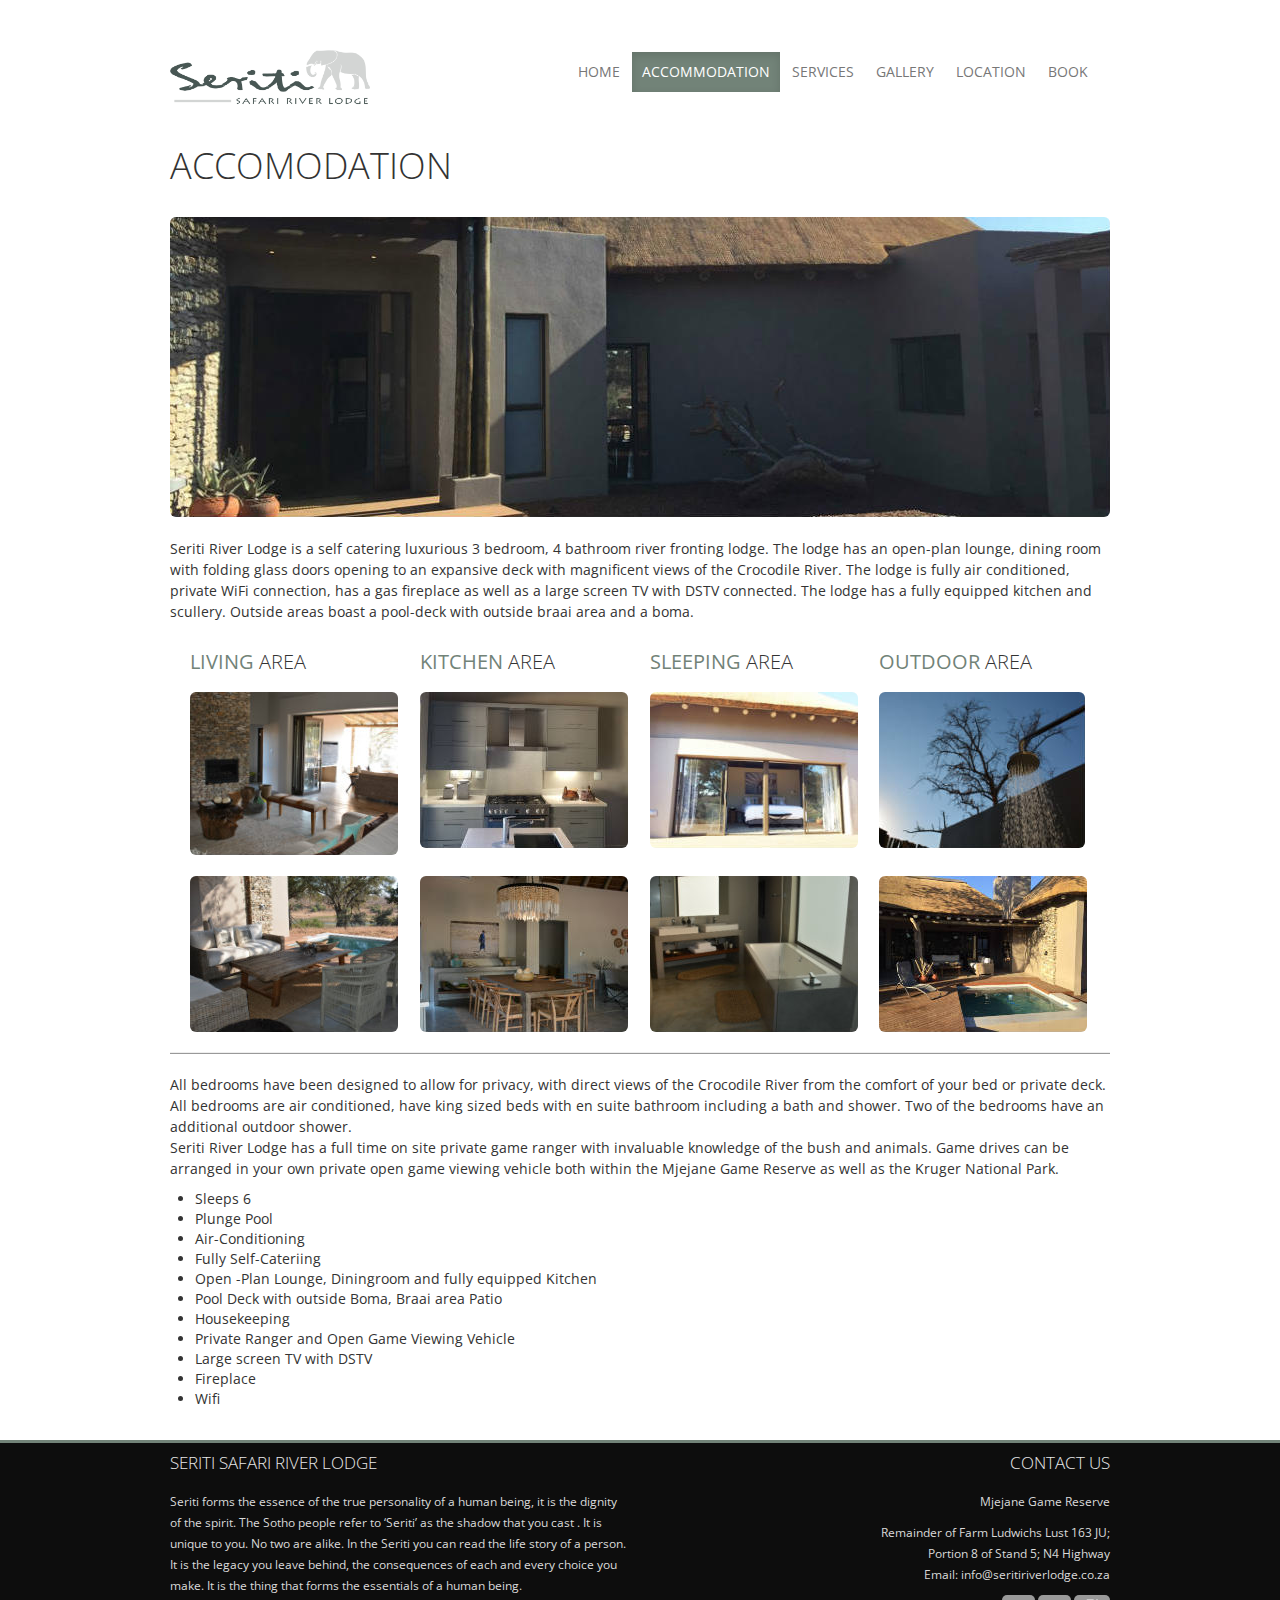
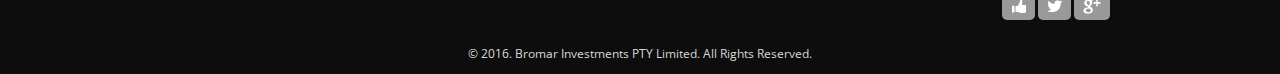
==== commit 262a98a2: "Brainstation Presentation" ====
--- a/accomodation.html
+++ b/accomodation.html
@@ -60,7 +60,7 @@
 					            <li class=""><a href="facilities.html">Services</a></li>
 					            <li class=""><a href="gallery.html">Gallery</a></li>
 					            <li class=""><a href="map.html">Location</a></li>
-					            <li class=""><a href="book-start.html">Book</a></li>
+					            <li class=""><a href="book.html">Book</a></li>
 				              </ul>
 				            </div>
 					        <!-- /.nav-collapse -->
@@ -86,28 +86,55 @@
         <div class="row-fluid">       
        	<img src="images/940x300Placeholderfrontlodge.jpg" alt="lodge outside" width="940" height="300" class="img-rounded"/>
         </div>
+        <br> 
+        <p> Seriti River Lodge is a self catering luxurious 3 bedroom, 4 bathroom river fronting lodge. The lodge has an open-plan lounge, dining room with folding glass doors opening to an expansive deck with magnificent views of the Crocodile River. The lodge is fully air conditioned, private WiFi connection, has a gas fireplace as well as a large screen TV with DSTV connected. The lodge has a fully equipped kitchen and scullery. Outside areas boast a pool-deck with outside braai area and a boma.</p>
       
       <div class="container-fluid">
-      <div class="row-fluid">
-      	<div class="span4">
-        <h3><span>LIVING</span> AREA</h3>
-        <img src="images/208x156Accomodation.jpg" alt=""/>        
-        </div>
-        <div class="span4">
-            <h3><span>OUTDOOR</span> AREA</h3>
-              <img src="images/208x156mommirror.jpg" alt=""/>
-        </div>
-        <div class="span4">
-      <h3><span>KITCHEN</span> AREA</h3>
-      <img src="images/208x156map-kruger-parkpurple_4.jpg" alt=""/>  
-      </div>      
-        
-        <br>
-         <br>
-          <br>
+      	<div class="row-fluid">
+   		  <div class="span3">
+       		<h3><span>LIVING</span> AREA</h3>
+       		  <img src="images/208x156 Living.jpg" alt="" class="img-rounded"/>        
+        	</div>
+       	  <div class="span3">
+           	<h3><span>KITCHEN</span> AREA</h3>
+           	  <img src="images/kitchen208x156.jpg" alt="" class="img-rounded"/>
+        	</div>
+       	  <div class="span3">
+   			<h3><span>SLEEPING</span> AREA</h3>
+   			  <img src="images/208x156 Bed.jpg" alt="" class="img-rounded"/>  
+      		</div> 
+          <div class="span3">
+   			<h3><span>OUTDOOR</span> AREA</h3>
+   			  <img src="images/208x156 Outdoor Shower.jpg" alt="" class="img-rounded"/>  
+      		</div>     
+       			
       </div>  
-       </div>  
-                              
+      
+       	<div class="row-fluid">
+   		  <div class="span3">
+            	<br>
+       		  <img src="images/208x156livingpool.jpg" alt="" class="img-rounded"/>        
+        	</div>
+       	  <div class="span3">
+            	<br>
+           	  <img src="images/208x156Accomodation.jpg" alt="" class="img-rounded"/>
+        	</div>
+       	  <div class="span3">
+      			<br>
+              <img src="images/208x156 Bathroom.jpg" alt="" class="img-rounded"/>  
+      		</div> 
+            <div class="span3">
+      			<br>
+                <img src="images/208x156pool.jpg" alt="" class="img-rounded"/>  
+      		</div>     
+       			
+      </div>  
+      
+     </div>  
+          
+               
+     
+                       
         
    	</div>	 
 	
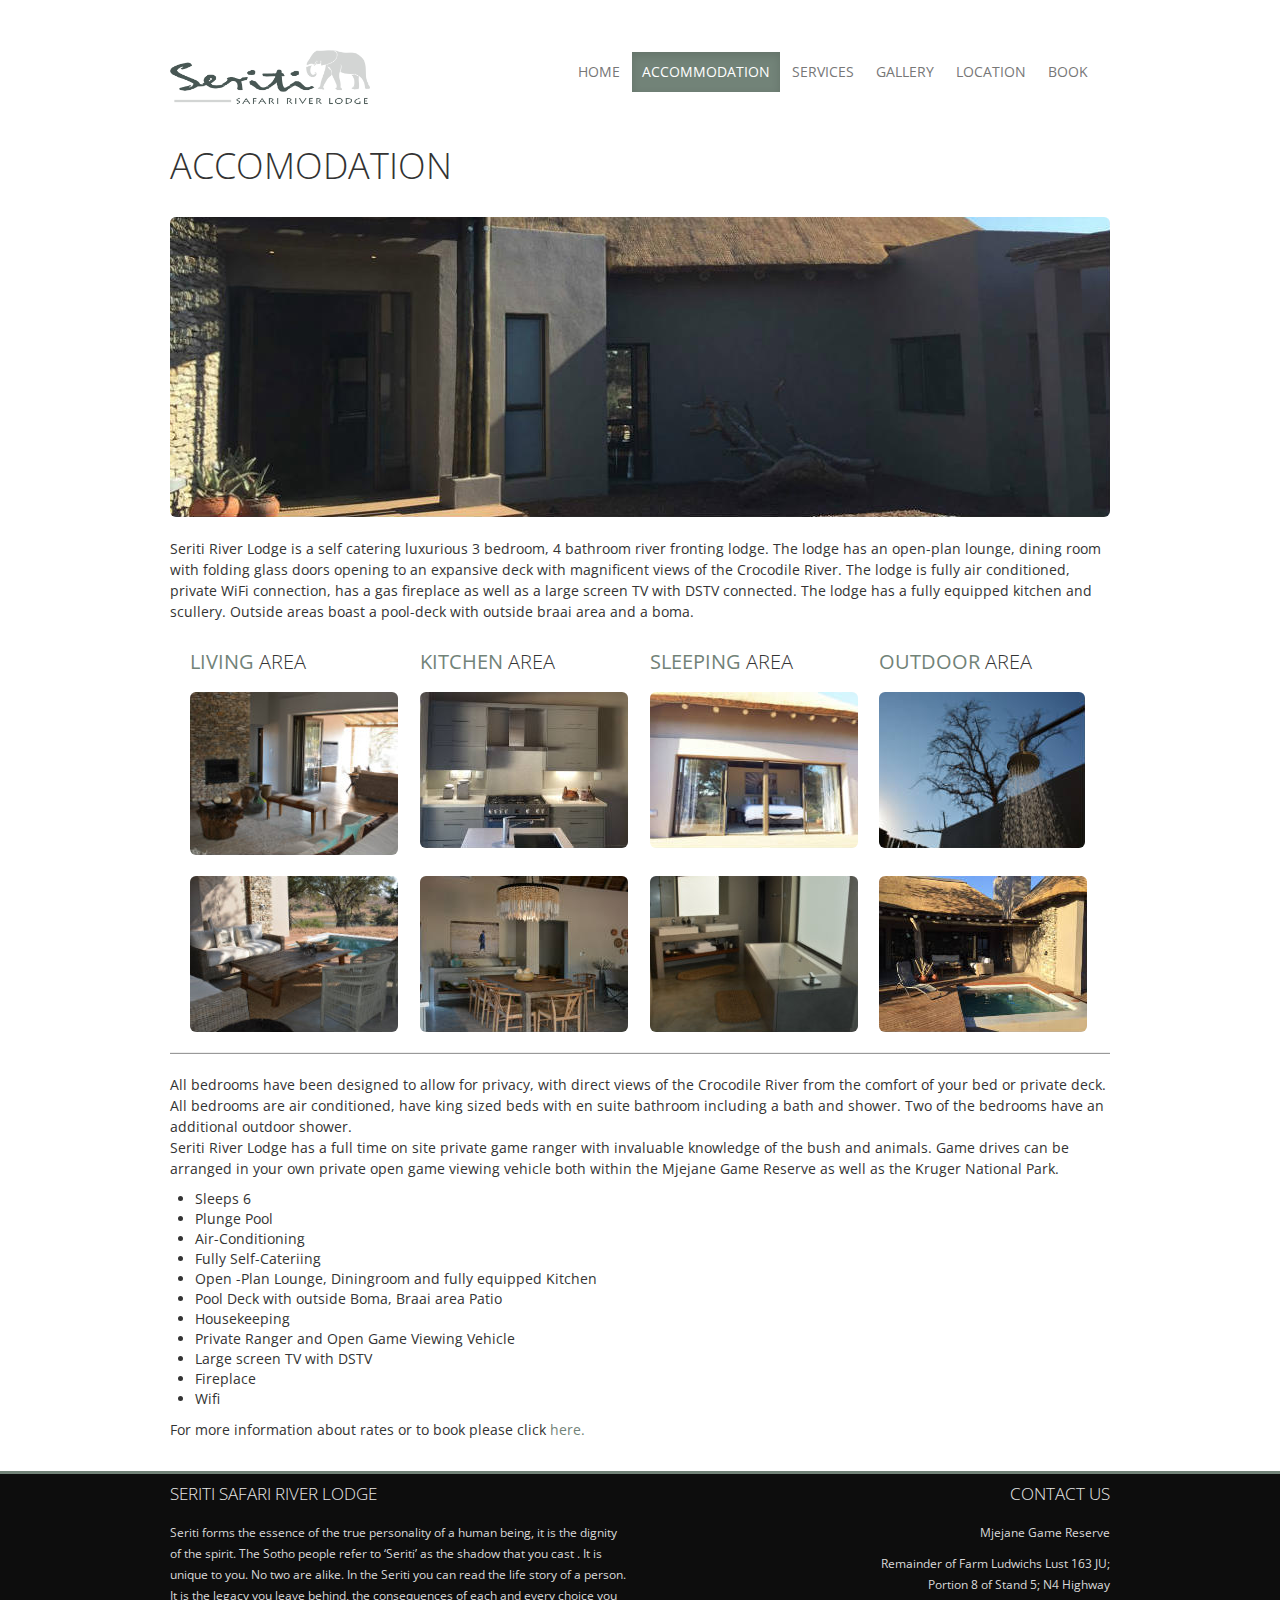
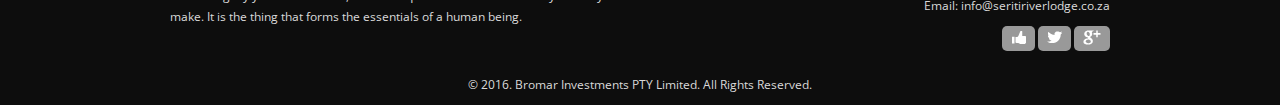
==== commit 6e990b5f: "August 27 Update" ====
--- a/accomodation.html
+++ b/accomodation.html
@@ -57,7 +57,7 @@
 					          <ul class="nav nav-pills">
 					            <li class=""><a href="index.html">Home</a></li>
 					            <li class="active"><a href="accomodation.html">Accommodation</a></li>
-					            <li class=""><a href="facilities.html">Services</a></li>
+					            <li class=""><a href="services.html">Services</a></li>
 					            <li class=""><a href="gallery.html">Gallery</a></li>
 					            <li class=""><a href="map.html">Location</a></li>
 					            <li class=""><a href="book.html">Book</a></li>
@@ -161,6 +161,9 @@
 	<li>Fireplace</li>
 	<li>Wifi</li>
 </ul>
+
+For more information about rates or to book please click <a href="book.html"> here. </a>
+
 </p>
                 <br/>
 </div>
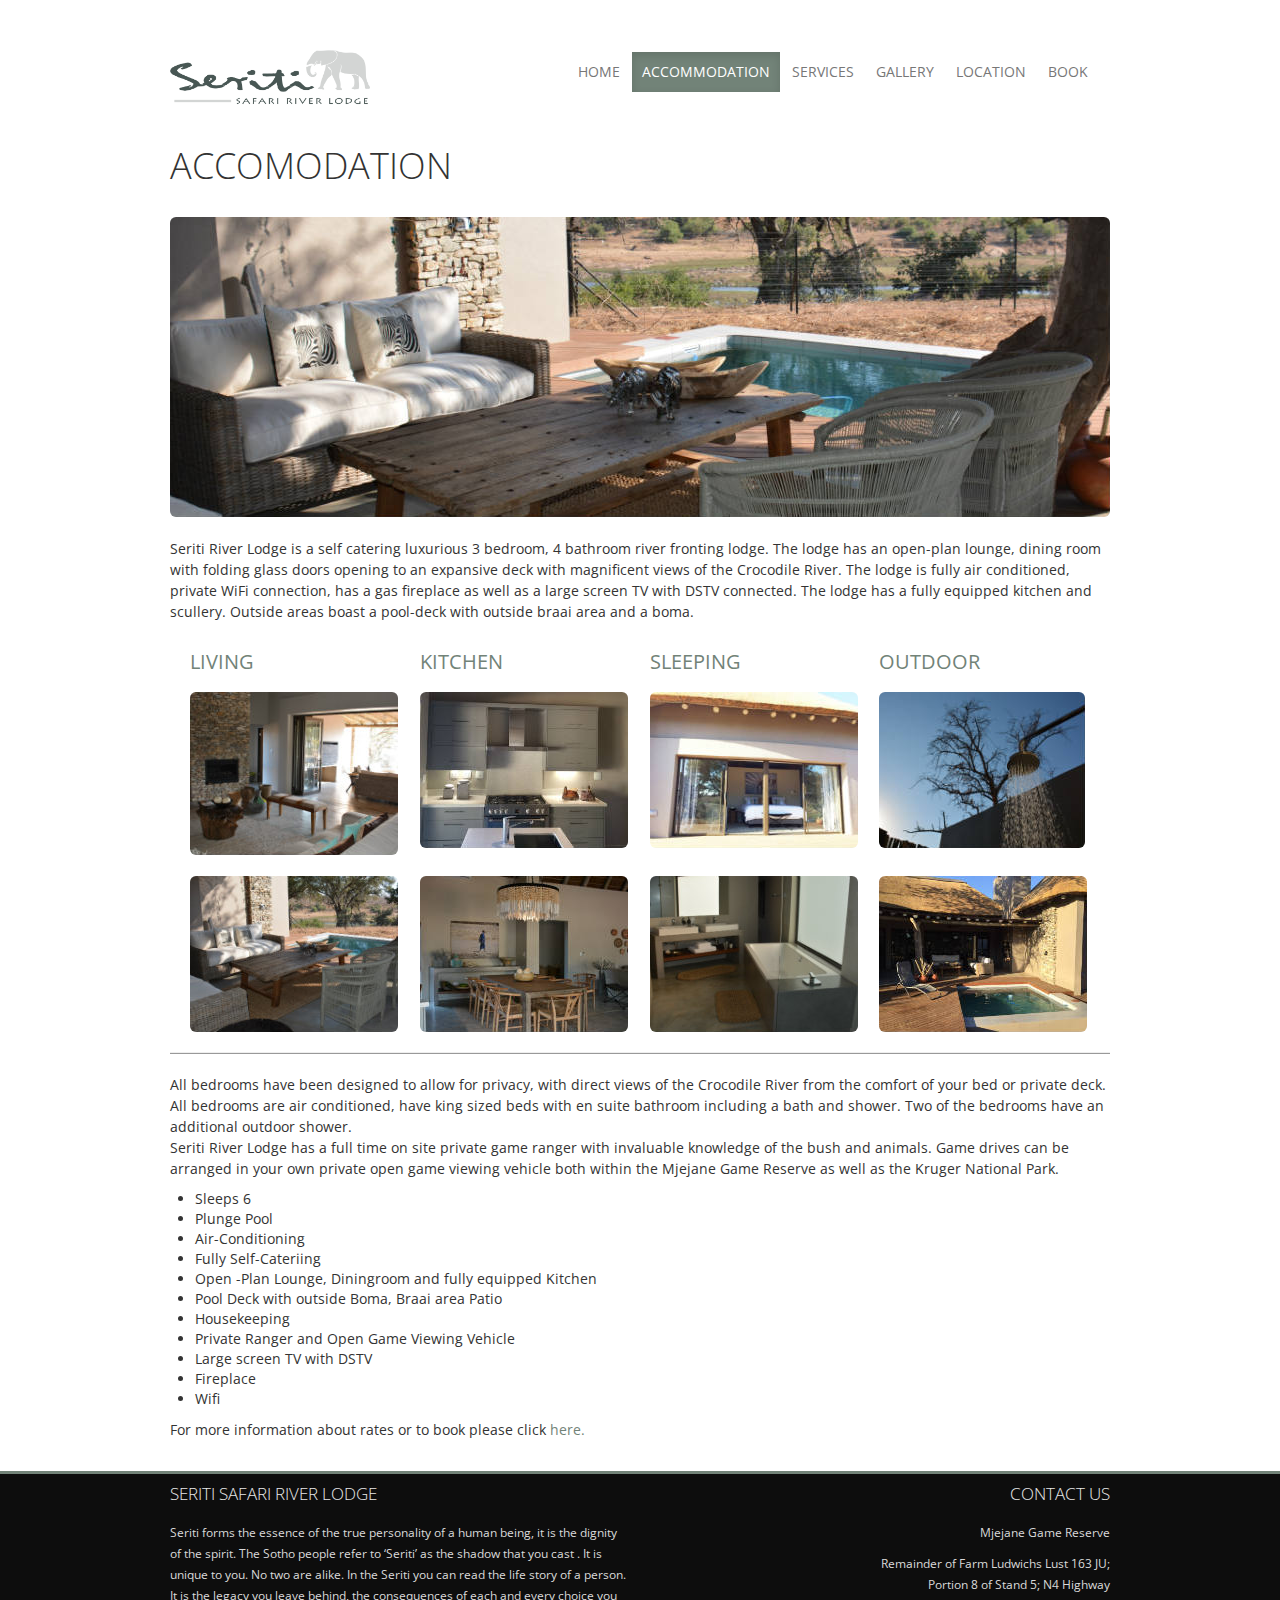
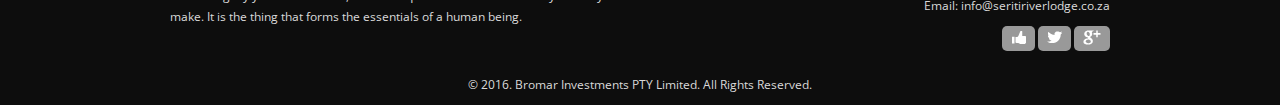
==== commit b4c744c9: "August 28 Update" ====
--- a/accomodation.html
+++ b/accomodation.html
@@ -59,7 +59,7 @@
 					            <li class="active"><a href="accomodation.html">Accommodation</a></li>
 					            <li class=""><a href="services.html">Services</a></li>
 					            <li class=""><a href="gallery.html">Gallery</a></li>
-					            <li class=""><a href="map.html">Location</a></li>
+					            <li class=""><a href="location.html">Location</a></li>
 					            <li class=""><a href="book.html">Book</a></li>
 				              </ul>
 				            </div>
@@ -80,31 +80,32 @@
 
 <div class="row-fluid">	
 	<div class="span12"> 
-     	<br>
+     <br/>
         <h1> Accomodation </h1>
-        <br> 
-        <div class="row-fluid">       
-       	<img src="images/940x300Placeholderfrontlodge.jpg" alt="lodge outside" width="940" height="300" class="img-rounded"/>
+                <br> 
+             <div class="row-fluid">       
+       	<img src="images/940x300Patio.jpg" alt="lodge outside" width="940" height="300" class="img-rounded"/>
         </div>
         <br> 
+   	 
         <p> Seriti River Lodge is a self catering luxurious 3 bedroom, 4 bathroom river fronting lodge. The lodge has an open-plan lounge, dining room with folding glass doors opening to an expansive deck with magnificent views of the Crocodile River. The lodge is fully air conditioned, private WiFi connection, has a gas fireplace as well as a large screen TV with DSTV connected. The lodge has a fully equipped kitchen and scullery. Outside areas boast a pool-deck with outside braai area and a boma.</p>
       
       <div class="container-fluid">
       	<div class="row-fluid">
    		  <div class="span3">
-       		<h3><span>LIVING</span> AREA</h3>
+       		<h3><span>LIVING</span></h3>
        		  <img src="images/208x156 Living.jpg" alt="" class="img-rounded"/>        
         	</div>
        	  <div class="span3">
-           	<h3><span>KITCHEN</span> AREA</h3>
+           	<h3><span>KITCHEN</span></h3>
            	  <img src="images/kitchen208x156.jpg" alt="" class="img-rounded"/>
         	</div>
        	  <div class="span3">
-   			<h3><span>SLEEPING</span> AREA</h3>
+   			<h3><span>SLEEPING</span></h3>
    			  <img src="images/208x156 Bed.jpg" alt="" class="img-rounded"/>  
       		</div> 
           <div class="span3">
-   			<h3><span>OUTDOOR</span> AREA</h3>
+   			<h3><span>OUTDOOR</span></h3>
    			  <img src="images/208x156 Outdoor Shower.jpg" alt="" class="img-rounded"/>  
       		</div>     
        			
